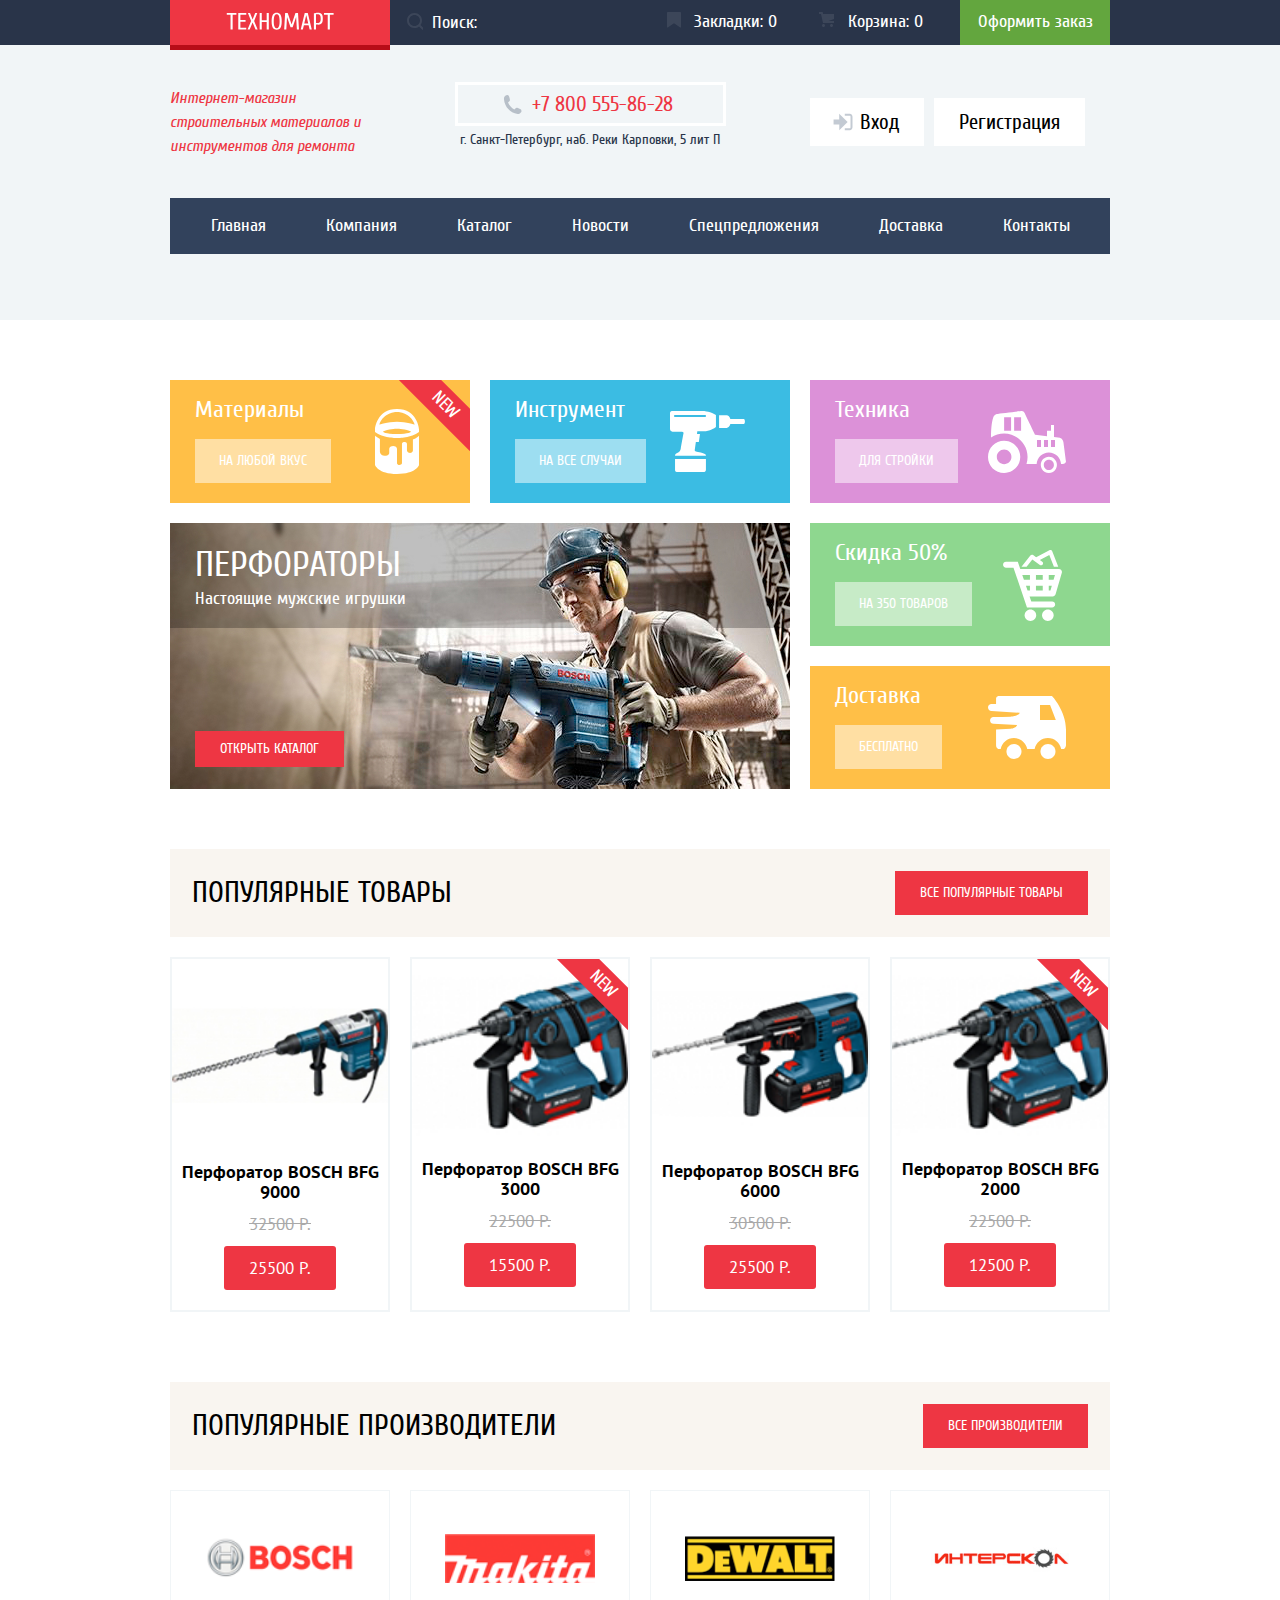
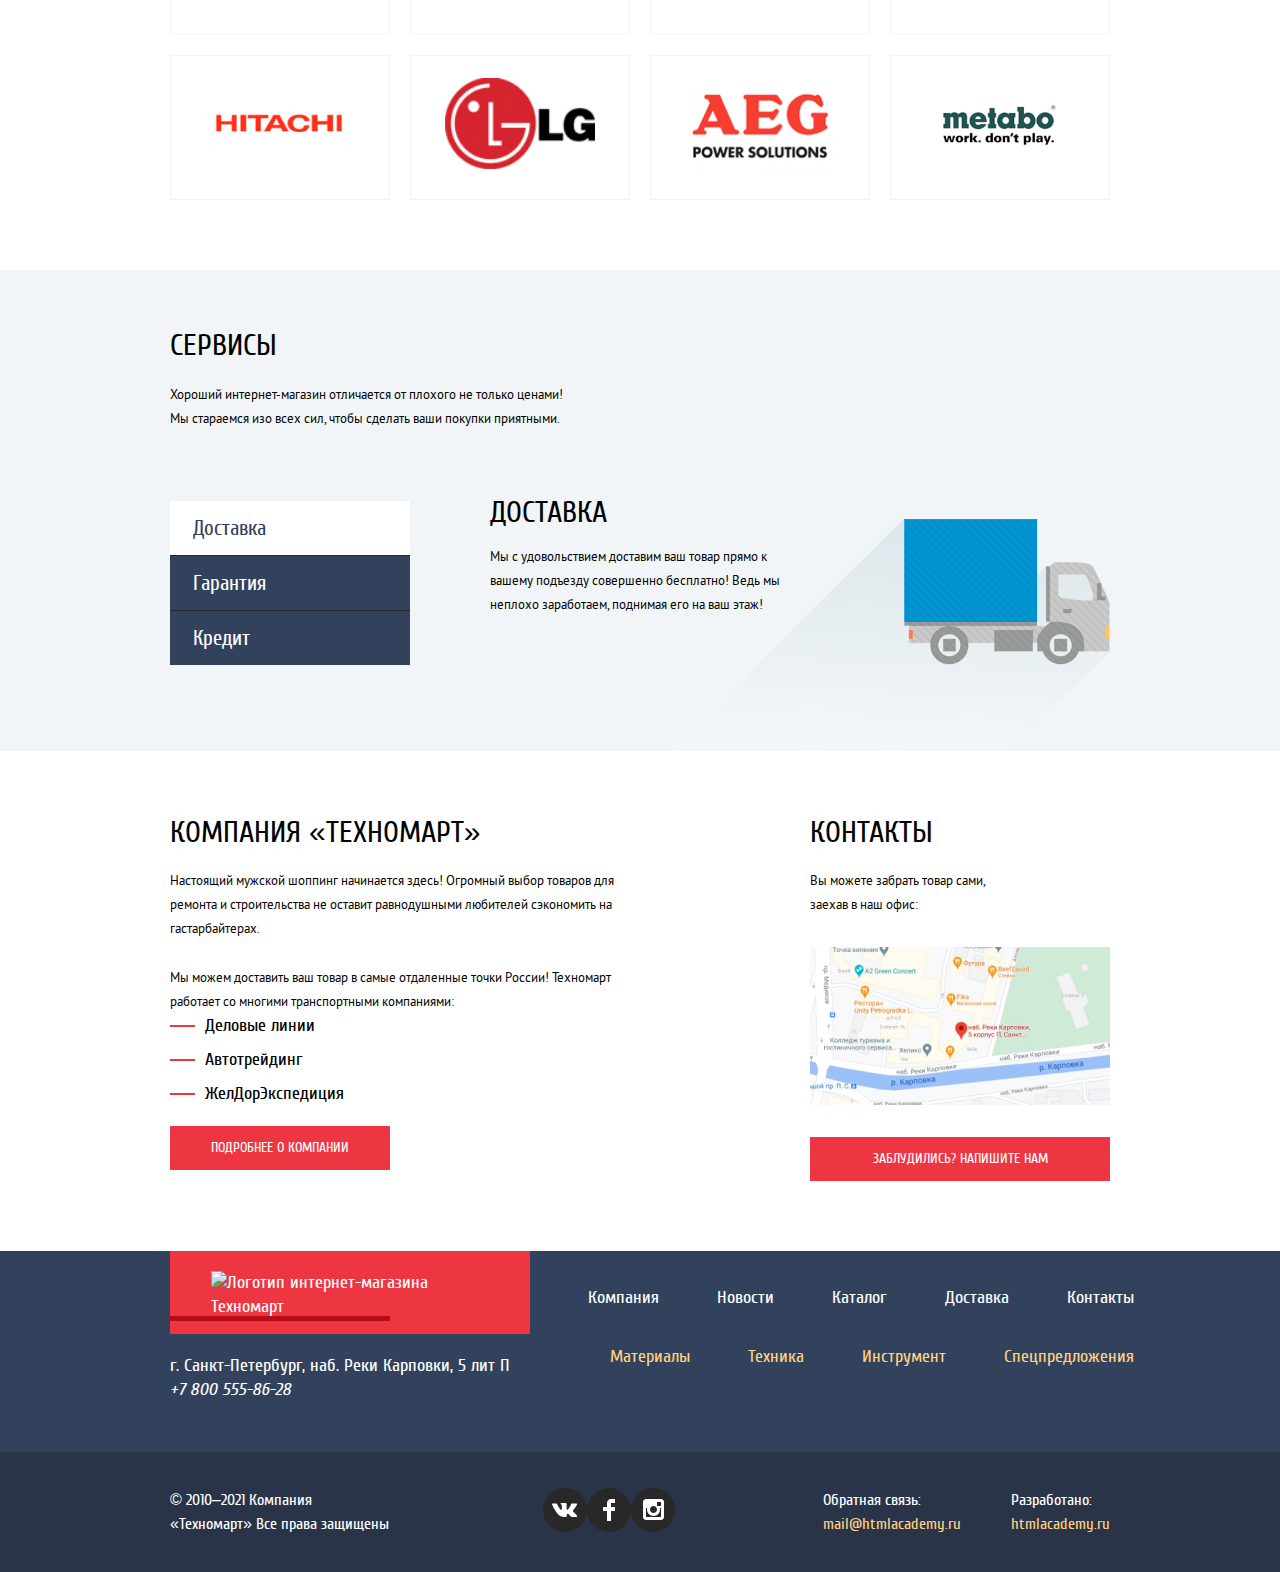
==== index.html @ 9e2f12ff "changed some css selectors" ====
<!DOCTYPE html>
<html lang="ru">
  <head>
    <meta charset="utf-8">
    <title>HTML Academy: Техномарт</title>
    <link rel="icon" href="favicon.ico">
    <link rel="icon" href="img/favicons/icon.svg" type="image/svg+xml">
    <link rel="apple-touch-icon" href="img/favicons/180.png">
    <link rel="manifest" href="manifest.webmanifest">
    <link rel="stylesheet" href="css/normalize.css">
    <link rel="stylesheet" href="css/style.css">
  </head>

  <body class="body">
    <header class="main-header">

      <div class="main-header__top">
        <div class="container">
          <div class="main-header__grid-wrapper-top">
            <a class="main-header__logo logo" href="index.html">
              <img class="main-header__logo-img" src="img/logo-technomart.svg" alt="Логотип интернет-магазина Техномарт">
            </a>
            <form class="main-header__form" action="index.html">
              <label class="main-header__search-input-label">
                <input class="main-header__search-input" type="search" name="search" placeholder="Поиск:">
              </label>
            </form>
            <a class="main-header__favorite" href="#">Закладки: 0</a>
            <a class="main-header__cart" href="#">Корзина: 0</a>
            <a class="main-header__order-btn btn" href="#">Оформить заказ</a>
          </div>
        </div>
      </div>

      <div class="main-header__bottom container">
        <h1 class="main-header__main-title section-title visually-hidden">Интернет-магазин строительных материалов и инструментов - Главная</h1>
        <div class="main-header__grid-wrapper-bottom-contacts">
          <p class="main-header__descr">Интернет-магазин строительных материалов и инструментов для ремонта</p>
          <section class="main-header__contacts">
            <h2 class="section-title visually-hidden">Контактная информация</h2>
            <a class="main-header__phone" href="tel:+78005558628">+7 800 555-86-28</a>
            <p class="main-header__address">г. Санкт-Петербург, наб. Реки Карповки, 5 лит П</p>
          </section>
          <section>
            <h2 class="section-title visually-hidden">Кнопки авторизации</h2>
            <ul class="main-header__link-login-list">
              <li class="main-header__login-list-item">
                <a class="main-header__login-btn btn" href="#">Вход</a>
              </li>
              <li>
                <a class="main-header__registration-btn btn" href="#">Регистрация</a>
              </li>
            </ul>
          </section>
        </div>

        <nav class="main-header__nav container">
          <ul class="main-header__nav-list">
            <li class="main-header__nav-item">
              <a class="main-header__nav-link" href="index.html">Главная</a>
            </li>
            <li class="main-header__nav-item">
              <a class="main-header__nav-link" href="blank.html">Компания</a>
            </li>
            <li class="main-header__nav-item">
              <a class="main-header__nav-link" href="catalog.html">Каталог</a>
            </li>
            <li class="main-header__nav-item">
              <a class="main-header__nav-link" href="blank.html">Новости</a>
            </li>
            <li class="main-header__nav-item">
              <a class="main-header__nav-link" href="blank.html">Спецпредложения</a>
            </li>
            <li class="main-header__nav-item">
              <a class="main-header__nav-link" href="blank.html">Доставка</a>
            </li>
            <li class="main-header__nav-item">
              <a class="main-header__nav-link" href="blank.html">Контакты</a>
            </li>
          </ul>
        </nav>
      </div>
    </header>

    <main class="main-content">
      <section class="category">
        <div class="container">
          <h2 class="section-title visually-hidden">Категории товаров</h2>
          <ul class="category__list">
            <li class="category__item">
              <article class="category__materials category__item-article new-badge">
                <h3 class="category__title">Материалы</h3>
                <a class="category__link" href="#">На любой вкус</a>
              </article>
            </li>
            <li class="category__item">
              <article class="category__tools category__item-article">
                <h3 class="category__title">Инструмент</h3>
                <a class="category__link" href="#">На все случаи</a>
              </article>
            </li>
            <li class="category__item">
              <article class="category__techniс category__item-article">
                <h3 class="category__title">Техника</h3>
                <a class="category__link" href="#">Для стройки</a>
              </article>
            </li>
            <li class="category__item">
              <article class="category__discount category__item-article">
                <h3 class="category__title">Скидка 50%</h3>
                <a class="category__link" href="#">На 350 товаров</a>
              </article>
            </li>
            <li class="category__item">
              <article class="category__delivery category__item-article">
                <h3 class="category__title">Доставка</h3>
                <a class="category__link" href="#">Бесплатно</a>
              </article>
            </li>
            <li class="category__item">
              <article class="category__slider slider category__item-article">
                <h3 class="slider__title">Перфораторы</h3>
                <p class="slider__subtitle">Настоящие мужские игрушки</p>
                <a class="red-btn" href="catalog.html">Открыть каталог</a>
                <!--
                Стрелки слайдера
                <span></span>
                <span></span>
                -->
              </article>
            </li>
          </ul>
        </div>
      </section>

      <section class="popular-items">
        <div class="container">
          <header class="popular-items__header section-header">
            <h2 class="section-title">Популярные товары</h2>
            <a class="red-btn" href="#">Все популярные товары</a>
          </header>
          <ul class="popular-items__list">
            <li class="popular-items__item product-item">
              <img src="img/catalog/bosch-9000.jpg" class="product-item__img" width="220" height="160" alt="Фото Перфоратора BOSCH, модель BFG 9000">
              <h3 class="product-item__title">Перфоратор BOSCH BFG 9000</h3>
              <del class="product-item__old-price">32500 Р.</del>
              <a class="product-item__new-price" href="#">25500 Р.</a>
              <div class="product-item__buttons product-item__buttons-off">
                <button class="product-item__buy-btn" type="submit">Купить</button>
                <button class="product-item__fav-btn" type="submit">В закладки</button>
              </div>
            </li>
            <li class="popular-items__item product-item new-badge">
              <img src="img/catalog/bosch-3000.jpg" class="product-item__img" width="220" height="160" alt="Фото Перфоратора BOSCH, модель BFG 3000">
              <h3 class="product-item__title">Перфоратор BOSCH BFG 3000</h3>
              <del class="product-item__old-price old-price">22500 Р.</del>
              <a class="product-item__new-price" href="#">15500 Р.</a>
              <div class="product-item__buttons product-item__buttons-off">
                <button class="product-item__buy-btn" type="submit">Купить</button>
                <button class="product-item__fav-btn" type="submit">В закладки</button>
              </div>
            </li>
            <li class="popular-items__item product-item">
              <img src="img/catalog/bosch-6000.jpg" class="product-item__img" width="220" height="160" alt="Фото Перфоратора BOSCH, модель BFG 6000">
              <h3 class="product-item__title">Перфоратор BOSCH BFG 6000</h3>
              <del class="product-item__old-price old-price">30500 Р.</del>
              <a class="product-item__new-price" href="#">25500 Р.</a>
              <div class="product-item__buttons product-item__buttons-off">
                <button class="product-item__buy-btn" type="submit">Купить</button>
                <button class="product-item__fav-btn" type="submit">В закладки</button>
              </div>
            </li>
            <li class="popular-items__item product-item new-badge">
              <img src="img/catalog/bosch-2000.jpg" class="product-item__img" width="220" height="160" alt="Фото Перфоратора BOSCH, модель BFG 2000">
              <h3 class="product-item__title">Перфоратор BOSCH BFG 2000</h3>
              <del class="product-item__old-price old-price">22500 Р.</del>
              <a class="product-item__new-price" href="#">12500 Р.</a>
              <div class="product-item__buttons product-item__buttons-off">
                <button class="product-item__buy-btn" type="submit">Купить</button>
                <button class="product-item__fav-btn" type="submit">В закладки</button>
              </div>
            </li>
          </ul>
        </div>
      </section>

      <section class="popular-brands">
        <div class="container">
          <header class="popular-brands__header section-header">
            <h2 class="section-header__title section-title">Популярные производители</h2>
            <a class="section-header__link red-btn" href="#">Все производители</a>
          </header>
          <ul class="popular-brands__list">
            <li class="popular-brands__item">
              <a class="popular-brands__link" href="#">
                <img src="img/logo/logo-bosch.png" width="150" height="45" alt="Логотип компании Bosch">
              </a>
            </li>
            <li class="popular-brands__item">
              <a class="popular-brands__link" href="#">
                <img src="img/logo/logo-makita.png" width="150" height="45" alt="Логотип компании Makita">
              </a>
            </li>
            <li class="popular-brands__item">
              <a class="popular-brands__link" href="#">
                <img src="img/logo/logo-dewalt.png" width="150" height="45" alt="Логотип компании DeWalt">
              </a>
            </li>
            <li class="popular-brands__item">
              <a class="popular-brands__link" href="#">
                <img src="img/logo/logo-interskol.png" width="150" height="45" alt="Логотип компании Интерскол">
              </a>
            </li>
            <li class="popular-brands__item">
              <a class="popular-brands__link" href="#">
                <img src="img/logo/logo-hitachi.png" width="150" height="45" alt="Логотип компании Hitachi">
              </a>
            </li>
            <li class="popular-brands__item">
              <a class="popular-brands__link" href="#">
                <img src="img/logo/logo-lg.png" width="150" height="45" alt="Логотип компании LG">
              </a>
            </li>
            <li class="popular-brands__item">
              <a class="popular-brands__link" href="#">
                <img src="img/logo/logo-aeg.png" width="150" height="45" alt="Логотип компании AEG">
              </a>
            </li>
            <li class="popular-brands__item">
              <a class="popular-brands__link" href="#">
                <img src="img/logo/logo-metabo.png" width="150" height="45" alt="Логотип компании Metabo">
              </a>
            </li>
          </ul>
        </div>
      </section>

      <section class="services">
        <div class="container">
          <h2 class="services__title section-title">Сервисы</h2>
          <p class="descr">
            Хороший интернет-магазин отличается от плохого не только ценами!
            Мы стараемся изо всех сил, чтобы сделать ваши покупки приятными.
          </p>
          <div class="services__grid-wrapper">
            <ul class="services__list">
              <li class="services__item">
                <a class="services__link services__link_current" href="#">Доставка</a>
              </li>
              <li class="services__item">
                <a class="services__link" href="#">Гарантия</a>
              </li>
              <li class="services__item">
                <a class="services__link" href="#">Кредит</a>
              </li>
            </ul>
            <section class="services__delivery">
              <h2 class="section-title">Доставка</h2>
              <p class="descr">Мы с удовольствием доставим ваш товар прямо
                к вашему подъезду совершенно бесплатно!
                Ведь мы неплохо заработаем,
                поднимая его на ваш этаж!</p>
            </section>
            <!-- <section>
              <h2 class="section-title">Гарантия</h2>
              <p class="descr">Мы с удовольствием доставим ваш товар прямо
                к вашему подъезду совершенно бесплатно!
                Ведь мы неплохо заработаем,
                поднимая его на ваш этаж!</p>
            </section>
            <section>
              <h2 class="section-title">Кредит</h2>
              <p class="descr">Мы с удовольствием доставим ваш товар прямо
                к вашему подъезду совершенно бесплатно!
                Ведь мы неплохо заработаем,
                поднимая его на ваш этаж!</p>
            </section> -->
          </div>
        </div>
      </section>

      <section class="about-company container">
        <h2 class="about-company__title section-title visually-hidden">Раздел о компании</h2>
        <div class="about-company__grid-wrapper">
          <section class="about">
            <h2 class="about__title section-title">Компания «Техномарт»</h2>
            <p class="about__descr descr">Настоящий мужской шоппинг начинается здесь! Огромный выбор товаров для ремонта и строительства не оставит равнодушными любителей сэкономить на гастарбайтерах.</p>
            <p class="about__descr descr">
              Мы можем доставить ваш товар в самые отдаленные точки России!
              Техномарт работает со многими транспортными компаниями:
            </p>
            <ul class="about__delivery-list">
              <li class="about__delivery-item">Деловые линии</li>
              <li class="about__delivery-item">Автотрейдинг</li>
              <li class="about__delivery-item">ЖелДорЭкспедиция</li>
            </ul>
            <a class="about__link red-btn" href="#">Подробнее о компании</a>
          </section>

          <section class="contacts">
            <h2 class="contacts__title section-title">Контакты</h2>
            <p class="contacts__descr descr">
              Вы можете забрать товар сами,
              заехав в наш офис:
            </p>
            <a class="contacts__link-map" href="#">
              <img src="img/map.jpg" width="300" height="160" alt="Превью карты">
            </a>
            <a class="contacts__link-help red-btn" href="#">Заблудились? Напишите нам</a>
          </section>
        </div>
      </section>
    </main>

    <footer class="footer">
      <div class="footer__top">
        <div class="container">
          <div class="footer__grid-wrapper-top">
            <section class="footer__contacts">
              <h2 class="footer__title section-title visually-hidden">Контакты</h2>
              <a class="footer__logo logo" href="index.html">
                <img src="img/logo-technomart-big.svg" alt="Логотип интернет-магазина Техномарт">
              </a>
              <address>
                <p class="footer__address">г. Санкт-Петербург, наб. Реки Карповки, 5 лит П</p>
                <a class="footer__phone" href="tel:+78005558628">+7 800 555-86-28</a>
              </address>
            </section>

            <section class="footer__nav">
              <h2 class="footer__title section-title visually-hidden">Навигация</h2>
              <ul class="footer__nav-list">
                <li class="footer__nav-item">
                  <a class="footer__nav-link" href="blank.html">Компания</a>
                </li>
                <li class="footer__nav-item">
                  <a class="footer__nav-link" href="blank.html">Новости</a>
                </li>
                <li class="footer__nav-item">
                  <a class="footer__nav-link" href="catalog.html">Каталог</a>
                </li>
                <li class="footer__nav-item">
                  <a class="footer__nav-link" href="blank.html">Доставка</a>
                </li>
                <li class="footer__nav-item">
                  <a class="footer__nav-link" href="blank.html">Контакты</a>
                </li>
              </ul>

              <ul class="footer__nav-list">
                <li class="footer__nav-item">
                  <a class="footer__nav-link footer__nav-link_orange" href="#">Материалы</a>
                </li>
                <li class="footer__nav-item">
                  <a class="footer__nav-link footer__nav-link_orange" href="#">Техника</a>
                </li>
                <li class="footer__nav-item">
                  <a class="footer__nav-link footer__nav-link_orange" href="#">Инструмент</a>
                </li>
                <li class="footer__nav-item">
                  <a class="footer__nav-link footer__nav-link_orange" href="#">Спецпредложения</a>
                </li>
              </ul>
            </section>
          </div>
        </div>
      </div>

      <div class="footer__bottom">
        <div class="container">
          <div class="footer__grid-wrapper-bottom">
            <section class="footer__copyright">
              <h2 class="footer__title section-title visually-hidden">Копирайт</h2>
              <p class="footer__copyright-descr">© 2010–2021 Компания «Техномарт» Все права защищены</p>
            </section>

            <section class="footer__social">
              <h2 class="footer__title section-title visually-hidden">Социальные сети</h2>
              <ul class="footer__social-list">
                <li>
                  <a class="social-btn" href="#">
                    <span class="visually-hidden">vk</span>
                    <svg width="26" height="15" viewBox="0 0 26 15" fill="none" xmlns="http://www.w3.org/2000/svg">
                      <path d="M15.5403 11.7281C16.4609 11.4384 17.6395 13.6406 18.8943 14.4834C19.836 15.1219 20.5573 14.9841 20.5573 14.9841L23.9017 14.9372C23.9017 14.9372 25.6495 14.8322 24.8232 13.4803C24.7549 13.3678 24.3389 12.4781 22.334 10.6472C20.2376 8.73186 20.5217 9.04218 23.0456 5.73093C24.5835 3.71249 25.1988 2.47968 25.0062 1.95468C24.8213 1.44936 23.6918 1.58061 23.6918 1.58061L19.9237 1.60593C19.5568 1.60686 19.2458 1.71749 19.1042 2.08874C19.1013 2.09249 18.5062 3.65061 17.7127 4.9753C16.0362 7.77749 15.3669 7.92655 15.0896 7.75124C14.4531 7.3453 14.6139 6.1228 14.6139 5.25374C14.6139 2.5378 15.0299 1.4053 13.7992 1.1128C13.388 1.0153 13.0876 0.951552 12.0389 0.942177C10.6985 0.922489 9.56027 0.942177 8.91508 1.25061C8.48656 1.45968 8.15819 1.91811 8.35753 1.94436C8.6079 1.97718 9.1693 2.09436 9.46975 2.49374C9.8559 3.01124 9.84434 4.17093 9.84434 4.17093C9.84434 4.17093 10.0649 7.36874 9.32434 7.7653C8.8159 8.03718 8.12064 7.48218 6.62516 4.9378C5.86153 3.63655 5.28471 2.19843 5.28471 2.19843C5.28471 2.19843 5.17301 1.93124 4.97079 1.78499C4.73005 1.61155 4.39301 1.55624 4.39301 1.55624L0.816563 1.57874C0.816563 1.57874 0.27923 1.59374 0.0818227 1.82436C-0.0934366 2.02874 0.0673782 2.45061 0.0673782 2.45061C0.0673782 2.45061 2.86864 8.90155 6.04064 12.1509C8.94879 15.1341 12.2537 14.9362 12.2537 14.9362H13.7511C13.7511 14.9362 14.2027 14.8856 14.4338 14.6437C14.6495 14.4187 14.6399 13.9959 14.6399 13.9959C14.6399 13.9959 14.61 12.0187 15.5403 11.7281Z" fill="white"/>
                    </svg>
                  </a>
                </li>
                <li>
                  <a class="social-btn" href="#">
                    <span class="visually-hidden">fb</span>
                    <svg width="12" height="22" viewBox="0 0 12 22" fill="none" xmlns="http://www.w3.org/2000/svg">
                      <path d="M12 4V0H8C5.79086 0 4 1.79086 4 4V8H0V12H4V22H8V12H12V8H8V4H12Z" fill="white"/>
                    </svg>
                  </a>
                </li>
                <li>
                  <a class="social-btn" href="#">
                    <span class="visually-hidden">inst</span>
                    <svg width="21" height="21" viewBox="0 0 21 21" fill="none" xmlns="http://www.w3.org/2000/svg">
                      <path fill-rule="evenodd" clip-rule="evenodd" d="M3 0H18C19.65 0 21 1.35 21 3V18C21 19.65 19.65 21 18 21H3C1.35 21 0 19.65 0 18V3C0 1.35 1.35 0 3 0ZM14 10.5C14 8.57 12.43 7 10.5 7C8.57 7 7 8.57 7 10.5C7 12.43 8.57 14 10.5 14C12.43 14 14 12.43 14 10.5ZM3 18V9H4.181C4.0626 9.49127 4.00186 9.99467 4 10.5C4 14.0899 6.91015 17 10.5 17C14.0899 17 17 14.0899 17 10.5C16.9986 9.99464 16.9379 9.49118 16.819 9H18V18H3ZM14 7H18V3H14V7Z" fill="white"/>
                    </svg>
                  </a>
                </li>
              </ul>
            </section>

            <section class="footer__contacts">
              <h2 class="footer__title section-title visually-hidden">Информация о разработчике</h2>
              <address class="footer__feedback">
                <p class="footer__contacts-feedback">Обратная связь:</p>
                <a class="footer__contacts-descr-link" href="mailto:mail@htmlacademy.ru">mail@htmlacademy.ru</a>
                <p class="footer__contacts-developer">Разработано:</p>
                <a class="footer__contacts-descr-link" href="https://htmlacademy.ru/intensive/htmlcss">htmlacademy.ru</a>
              </address>
            </section>
          </div>
        </div>
      </div>
    </footer>
  </body>
</html>
---- css/style.css ----
/* Fonts */

@font-face {
  font-family: "PT Sans";
  font-style: normal;
  font-weight: 400;
  font-display: swap;
  src:
      local("PT Sans"),
      url("../fonts/ptsans.woff") format("woff"),
      url("../fonts/ptsans.woff2") format("woff2");
}

@font-face {
  font-family: "PT Sans";
  font-style: normal;
  font-weight: 700;
  font-display: swap;
  src:
      local("PT Sans"),
      url("../fonts/ptsansbold.woff") format("woff"),
      url("../fonts/ptsansbold.woff2") format("woff2");
}

@font-face {
  font-family: "Cuprum";
  font-style: normal;
  font-weight: 400;
  font-display: swap;
  src:
      local("Cuprum"),
      url("../fonts/cuprum.woff") format("woff"),
      url("../fonts/cuprum.woff2") format("woff2");
}

@font-face {
  font-family: "Cuprum";
  font-style: normal;
  font-weight: 700;
  font-display: swap;
  src:
      local("Cuprum"),
      url("../fonts/cuprumbold.woff") format("woff"),
      url("../fonts/cuprumbold.woff2") format("woff2");
}

@font-face {
  font-family: "Cuprum";
  font-style: italic;
  font-weight: 400;
  font-display: swap;
  src:
      local("Cuprum"),
      url("../fonts/cuprumitalic.woff") format("woff"),
      url("../fonts/cuprumitalic.woff2") format("woff2");
}

@font-face {
  font-family: "Cuprum";
  font-style: italic;
  font-weight: 700;
  font-display: swap;
  src:
      local("Cuprum"),
      url("../fonts/cuprumbolditalic.woff") format("woff"),
      url("../fonts/cuprumbolditalic.woff2") format("woff2");
}



/* Variables */

:root {
  --lightgray: #F1F5F7;
  --gray: #B7BFC8;
  --darkgray:#A9A9A9;
  --blackgray:#282828;
  --blue: #32425C;
  --darkblue: #293449;
  --indigo: #293449;
  --red: #EE3643;
  --darkred: #b80d18;
  --winered: #a50711;
  --orange: #FFBF47;
  --lightorange: #FFD180;
  --peach: #F9F5F0;
  --cyan: #3BBCE3;
  --pink: #DC91D8;
  --lightgreen: #8ED78F;
  --green: #5FBB2D;
  --darkgreen: #63A63E;
  --black: #000;
  --white: white;
  --white-transparent-50: rgba(255,255,255,0.5);
  --white-transparent-30: rgba(255,255,255,0.3);
  --white-transparent-15: rgba(255,255,255,0.15);
}



/* Global */

body {
  display: grid;
  grid-template-rows: 320px 1fr 300px;
  min-width: 940px;
  margin: 0;
  padding: 0;
  box-sizing: border-box;
  font-family: "Cuprum", "Arial", sans-serif;
  font-size: 18px;
  line-height: 24px;
  font-weight: 400;
  font-style: normal;
  color: var(--black);
  background-color: var(--white);
}

.container {
  width: 940px;
  margin: 0 auto;
}

a {
  text-decoration: none;
  color: var(--white);
}

img {
  max-width: 100%;
  height: auto;
}

.visually-hidden {
  position: absolute;
  width: 1px;
  height: 1px;
  margin: -1px;
  border: 0;
  padding: 0;
  white-space: nowrap;
  clip-path: inset(100%);
  clip: rect(0 0 0 0);
  overflow: hidden;
}

.main-header__link-login-list,
.main-header__profile-list,
.main-header__nav-list,
.category__list,
.popular-items__list,
.popular-brands__list,
.services__list,
.about__delivery-list,
.footer__nav-list,
.footer__social-list,
.catalog-main__bread-crumbs-list,
.products__header-list,
.products__list,
.products__page-list {
  list-style: none;
  padding: 0;
  margin: 0;
}

.btn {
  display: inline-block;
}

.red-btn {
  grid-column: 3/4;
  justify-self: right;
  align-self: center;
  padding: 10px 25px;
  font-size: 14px;
  text-transform: uppercase;
  color: var(--white);
  background-color: var(--red);

}

.red-btn:hover {
  background-color: var(--darkred);
}

.red-btn:active {
  background-color: var(--winered);
}

.logo {
  position: relative;
  display: inline-block;
  padding: 12px 56px 15px;
  background-color: var(--red);
}

.logo:active {
  background-color: var(--darkred);
}

.logo::after {
  content: "";
  position: absolute;
  top: 45px;
  left: 0;
  width: 220px;
  height: 5px;
  background-color: var(--darkred);
}

.main-header__cart.red-cart {
  padding-right: 22px;
  text-align: right;
  background-color: var(--red);
}

.main-header__cart.red-cart::before {
  left: 21px;
}

.section-title {
  margin: 0;
  padding: 0;
  font-size: 30px;
  font-weight: 400;
  text-transform: uppercase;
}

.section-header {
  box-sizing: border-box;
  display: flex;
  justify-content: space-between;
  align-items: center;
  margin-bottom: 20px;
  padding: 22px;
  background-color: var(--peach);
}

.product-item {
  box-sizing: border-box;
  display: flex;
  flex-direction: column;
  align-items: center;
  text-align: center;
  width: 220px;
  border: 2px solid var(--lightgray);
  position: relative;
  transition: all 0.3s ease-out;
}

.product-item:hover {
  box-shadow: 0 2px 15px var(--darkgray);
}

.product-item__title {
  margin: 0;
  padding: 0;
  margin-top: 10px;
  margin-bottom: 10px;
  font-family: "PT Sans", "Arial", sans-serif;
  font-size: 18px;
  line-height: 20px;
  font-weight: 700;
  font-style: normal;
}

.product-item__old-price {
  margin-bottom: 10px;
  font-family: "PT Sans", "Arial", sans-serif;
  font-size: 17px;
  color: var(--darkgray);
}

.product-item__new-price {
  position: relative;
  padding: 10px 25px;
  margin-bottom: 20px;
  font-family: "PT Sans", "Arial", sans-serif;
  font-size: 17px;
  background-color: var(--red);
  border-radius: 3px;
}

.product-item__new-price::after {
  content: "";
  position: absolute;
  top: 0;
  right: -38px;
  width: 40px;
  height: 44px;
  background-image: url(../img/icons/icon-red-triangle.svg);
  background-repeat: no-repeat;
  background-position: 0 0;
}

.product-item__buttons {
  display: grid;
  grid-template-rows: 40px 40px;
  gap: 10px;
  position: absolute;
  top: 60px;
}

.product-item__buttons-off {
  display: none;
}

.product-item__buy-btn,
.product-item__fav-btn {
  box-sizing: border-box;
  padding: 10px;
  width: 135px;
  border-radius: 3px;
  cursor: pointer;
  transition: all 0.3s ease-out;
}

.product-item__buy-btn {
  padding-left: 30px;
  font-family: "Cuprum", "Arial", sans-serif;
  font-size: 14px;
  color: var(--white);
  text-transform: uppercase;
  outline: none;
  border: none;
  background-color: var(--green);
}

.product-item__buy-btn::before {
  content: "";
  position: absolute;
  top: 11px;
  left: 30px;
  width: 16px;
  height: 18px;
  background-image: url("../img/icons/icon-cart-1.svg");
  background-repeat: no-repeat;
  background-position: 0 0;
  opacity: 0.3;
}

.product-item__buy-btn:hover {
  background-color: var(--lightgreen);
}

.product-item__buy-btn:active {
  background-color: var(--darkgreen);
}

.product-item__fav-btn {
  font-family: "Cuprum", "Arial", sans-serif;
  font-size: 14px;
  color: var(--blue);
  text-transform: uppercase;
  outline: none;
  border: 2px solid var(--green);
  background-color: transparent;
}

.product-item__fav-btn:hover {
  border: 2px solid var(--darkblue);
}

.product-item__fav-btn:active {
  color: var(--gray);
  border: 2px solid var(--gray);
}

.descr {
  font-family: "PT Sans", "Arial", sans-serif;
  margin: 0;
  padding: 0;
  font-size: 13px;
  line-height: 24px;
}

.new-badge {
  overflow: hidden;
  position: relative;
}

.new-badge::after {
  content: "NEW";
  position: absolute;
  z-index: 10;
  top: 10px;
  right: -25px;
  display: flex;
  width: 100px;
  height: 30px;
  background: #ee3643;
  justify-content: center;
  align-items: center;
  color: #fff;
  transform: rotate(45deg);
}



/* Header */

.main-header {
  background-color: var(--lightgray);
}

.main-header__top {
  background-color: var(--darkblue);
}

.main-header__grid-wrapper-top {
  display: grid;
  grid-template-columns: 220px 1fr 150px 150px 150px;
}

.main-header__logo-img {
  display: block;
}

.main-header__descr {
  margin: 0;
  padding: 0;
  font-size: 16px;
  font-style: italic;
  font-weight: 400;
  align-self: center;
  color: var(--red);
  text-transform: none;
}

.main-header__form {
  position: relative;
}

.main-header__search-input {
  height: 100%;
  width: 100%;
  padding-left: 42px;
  color: var(--white);
  background-color: var(--darkblue);
  border: none;
}

.main-header__search-input::placeholder {
  color: var(--white);
}

.main-header__search-input:focus {
  color: var(--white);
  outline: none;
  background-color: transparent;
}

.main-header__search-input-label::before {
  content: "";
  position: absolute;
  top: 13px;
  left: 17px;
  width: 16px;
  height: 18px;
  background-image: url("../img/icons/icon-search.svg");
  background-repeat: no-repeat;
  background-position: 0 0;
  opacity: 0.3;
}

.main-header__search-input-label:hover::before {
  opacity: 1;
}

.main-header__favorite {
  position: relative;
}

.main-header__favorite::before {
  content: "";
  position: absolute;
  top: 12px;
  left: 7px;
  width: 16px;
  height: 18px;
  background-image: url("../img/icons/icon-bookmark.svg");
  background-repeat: no-repeat;
  background-position: 0 0;
  opacity: 0.3;
}

.main-header__favorite:hover::before {
  opacity: 1;
}

.main-header__cart {
  position: relative;
  text-align: center;
}

.main-header__cart::before {
  content: "";
  position: absolute;
  top: 12px;
  left: 9px;
  width: 18px;
  height: 18px;
  background-image: url("../img/icons/icon-cart-1.svg");
  background-repeat: no-repeat;
  background-position: 0 0;
  opacity: 0.3;
}

.main-header__cart:hover::before {
  opacity: 1;
}

.main-header__cart_full {
  background-color: var(--red);
}

.main-header__order-btn,
.main-header__favorite,
.main-header__cart {
  box-sizing: border-box;
  text-align: center;
  padding: 10px 17px;
  width: 100%;
}

.main-header__favorite:active,
.main-header__cart:active {
  color: var(--gray);
}

.main-header__order-btn {
  background-color: var(--darkgreen);
}

.main-header__order-btn:hover {
  background-color: var(--green);
}

.main-header__order-btn:active {
  color: var(--lightgray);
}

.main-header__grid-wrapper-bottom-contacts {
  display: grid;
  grid-template-columns: 200px 2fr 300px;
  grid-template-rows: 153px;
  align-items: center;
}

.main-header__contacts {
  text-align: center;
}

.main-header__phone,
.main-header__login-btn,
.main-header__registration-btn,
.main-header__profile-name {
  font-size: 21px;
}

.main-header__phone {
  position: relative;
  box-sizing: border-box;
  padding: 7px 50px 7px 74px;
  color: var(--red);
  border: 3px solid var(--white);
}

.main-header__phone::before {
  content: "";
  position: absolute;
  top: 10px;
  left: 45px;
  width: 20px;
  height: 20px;
  background-image: url("../img/icons/icon-phone.svg");
  background-repeat: no-repeat;
  background-position: 0 0;
}

.main-header__address {
  margin: 0;
  margin-top: 10px;
  padding: 0;
  font-size: 14px;
  color: var(--darkblue);
}

.main-header__login-btn,
.main-header__registration-btn {
  padding: 12px 25px;
  color: var(--black);
  background-color: var(--white);
}

.main-header__login-btn {
  position: relative;
  padding-left: 50px;
}

.main-header__login-btn::before {
  content: "";
  position: absolute;
  top: 15px;
  left: 22px;
  width: 23px;
  height: 20px;
  background-image: url("../img/icons/icon-login.svg");
  background-repeat: no-repeat;
  background-position: 0 0;
  opacity: 0.3;
}

.main-header__login-btn:hover::before {
  opacity: 1;
}

.main-header__login-list-item {
  position: relative;
}

.main-header__login-icon {
  position: absolute;
  top: 15px;
  left: 24px;
}

.main-header__link-login-list {
  display: flex;
}

.main-header__link-login-list li {
  margin-right: 10px;
}

.main-header__login-btn:hover,
.main-header__registration-btn:hover {
  color: var(--red);
}

.main-header__login-btn:active,
.main-header__registration-btn:active {
  color: var(--gray);
}

.main-header__profile {
  text-align: center;
}

.main-header__profile-name {
  box-sizing: border-box;
  margin: 0;
  padding: 0;
  padding: 12px 56px;
  margin-bottom: 5px;
  background-color: var(--white);
}

.main-header__profile-name-link {
  position: relative;
}

.main-header__profile-name-link,
.main-header__profile-logout-link {
  color: var(--darkblue);
}

.main-header__profile-name-link:active,
.main-header__profile-logout-link:active {
  color: var(--gray);
}

.main-header__profile-name:active {
  color: var(--gray);
}

.main-header__profile-name-link::before {
  content: "";
  position: absolute;
  top: 3px;
  left: -35px;
  width: 20px;
  height: 20px;
  background-image: url("../img/icons/icon-profile.svg");
  background-repeat: no-repeat;
  background-position: 0 0;
  opacity: 0.3;
}

.main-header__profile-name-link::after {
  content: "";
  position: absolute;
  top: 4px;
  right: -33px;
  width: 20px;
  height: 20px;
  background-image: url("../img/icons/icon-logout.svg");
  background-repeat: no-repeat;
  background-position: 0 0;
  opacity: 0.3;
}

.main-header__profile-name-link:hover::before,
.main-header__profile-name-link:hover::after {
  opacity: 1;
}

.main-header__profile-name-link:active::before,
.main-header__profile-name-link:active::after {
  opacity: 0.3;
}

.main-header__profile-list {
  display: flex;
  justify-content: center;
}

.main-header__profile-list-item {
  margin-right: 30px;
  list-style: disc;
}

.main-header__profile-list-item:first-child {
  list-style: none;
}

.main-header__profile-list-item:last-child {
  margin-right: 0;
}

.main-header__profile-list-link {
  font-size: 16px;
  color: var(--darkblue);
}

.main-header__profile-list-link:hover {
  font-size: 16px;
  color: var(--red);
}

.main-header__profile-list-link:active {
  font-size: 16px;
  color: var(--gray);
}

.main-header__nav-list {
  display: flex;
  justify-content: center;
  padding-left: 50px;
  padding-right: 50px;
  background-color: var(--blue);
}

.main-header__nav-item {
  padding: 16px 30px;
}

.main-header__nav-item:hover {
  background-color: var(--darkblue);
}

.main-header__nav-link:active {
  color: var(--gray);
}



/* Category */

.category {
  margin-top: 60px;
  margin-bottom: 60px;
}

.category__title {
  margin: 0;
  padding: 0;
  margin-bottom: 14px;
  font-weight: 400;
  font-size: 24px;
  line-height: 30px;
  color: var(--white);
}

.category__list {
  display: grid;
  grid-template-columns: 1fr 1fr 1fr;
  grid-template-rows: 123px 123px 123px;
  gap: 20px;
}

.category__item:last-child {
  grid-column: 1/3;
  grid-row: 2/4;
}

.category__item-article {
  box-sizing: border-box;
  height: 100%;
  padding: 15px 25px;
}

.category__materials {
  background-color: var(--orange);
  background-image: url(../img/icons/icon-paint.svg);
  background-repeat: no-repeat;
  background-position: 80% 50%;
}

.category__link {
  display: inline-block;
  padding: 10px 24px;
  font-size: 14px;
  text-transform: uppercase;
  background-color: var(--white-transparent-50);
}

.category__link:hover {
  background-color: var(--white-transparent-30);
}

.category__link:active {
  background-color: var(--white-transparent-15);
}

.category__tools {
  background-color: var(--cyan);
  background-image: url(../img/icons/icon-tools.svg);
  background-repeat: no-repeat;
  background-position: 80% 50%;
}

.category__techniс {
  background-color: var(--pink);
  background-image: url(../img/icons/icon-tractor.svg);
  background-repeat: no-repeat;
  background-position: 80% 50%;
}

.category__discount {
  background-color: var(--lightgreen);
  background-image: url(../img/icons/icon-cart-2.svg);
  background-repeat: no-repeat;
  background-position: 80% 50%;
}

.category__delivery {
  background-color: var(--orange);
  background-image: url(../img/icons/icon-delivery.svg);
  background-repeat: no-repeat;
  background-position: 80% 50%;
}

.category__slider {
  position: relative;
  padding-top: 25px;
  background-image: url(../img/catalog/catalog-hammer.jpg);
  background-repeat: no-repeat;
  background-position: 0 0;
}

.category__slider::before {
  content: "";
  position: absolute;
  top: 50%;
  left: 25px;
  width: 22px;
  height: 40px;
  background-image: url("../img/icons/icon-arrow-left.svg");
  background-repeat: no-repeat;
  background-position: 0 0;
  cursor: pointer;
}

.category__slider::after {
  content: "";
  position: absolute;
  top: 50%;
  right: 25px;
  width: 22px;
  height: 40px;
  background-image: url("../img/icons/icon-arrow-right.svg");
  background-repeat: no-repeat;
  background-position: 0 0;
  cursor: pointer;
}

.slider__title {
  margin: 0;
  padding: 0;
  margin-top: 5px;
  margin-bottom: 10px;
  font-weight: 400;
  font-size: 36px;
  text-transform: uppercase;
  color: var(--white);
}

.slider__subtitle {
  margin: 0;
  padding: 0;
  margin-bottom: 125px;
  color: var(--white);
}



/* Popular items */

.popular-items {
  margin-bottom: 70px;
}

.popular-items__list {
  display: grid;
  grid-template-columns: repeat(4, 1fr);
  gap: 20px;
}



/* Popular brands */

.popular-brands {
  margin-bottom: 70px;
}

.popular-brands__list {
  display: grid;
  grid-template-columns: repeat(4, 1fr);
  grid-template-rows: repeat(2, 145px);
  gap: 20px;
}

.popular-brands__item {
  display: flex;
  justify-content: center;
  align-items: center;
  border: 1px solid var(--lightgray);
  transition: all 0.3s ease-out;
}

.popular-brands__item:hover {
  box-shadow: 0 2px 15px var(--darkgray);
}

.popular-brands__item:active {
  box-shadow: -1px 1px 5px var(--gray);
}



/* Services */

.services .container {
  box-sizing: border-box;
  padding: 64px 0;
}

.services {
  background-color: var(--lightgray);
  overflow: hidden;
  margin-bottom: 70px;
}

.services__grid-wrapper {
  display: grid;
  grid-template-columns: 240px 1fr;
}

.services__title {
  margin-bottom: 25px;
}

.services .descr {
  width: 400px;
  margin-bottom: 70px;
}

.services__list {
  position: relative;
}

.services__list::after {
  content: "";
  position: absolute;
  top: -60px;
  right: 0;
  width: 10px;
  height: 279px;
  background-image: url(../img/icons/icon-line.svg);
  background-repeat: no-repeat;
  background-position: 0 0;
}

.services__item {
  box-sizing: border-box;
  width: 100%;
  border-bottom: 1px solid var(--blackgray);
}

.services__link {
  box-sizing: border-box;
  display: inline-block;
  padding: 15px 23px;
  width: 100%;
  font-size: 21px;
  color: var(--white);
  background-color: var(--blue);
}

.services__item:last-child {
  border: none;
}

.services__link:hover:not(.services__link_current) {
  color: var(--white);
  background-color: var(--darkblue);
}

.services__link_current {
  color: var(--blue);
  background-color: var(--white);
}

.services__delivery {
  position: relative;
  margin-left: 80px;
}

.services__delivery .descr {
  width: 300px;
}

.services__delivery::after {
  content: "";
  position: absolute;
  top: 18px;
  right: 0;
  width: 468px;
  height: 468px;
  background-image: url(../img/delivery.png);
  background-repeat: no-repeat;
  background-position: 0 0;
}

.services__delivery .section-title {
  margin-bottom: 20px;
}

/* About company */

.about-company {
  margin-bottom: 70px;
}

.about-company__grid-wrapper {
  display: grid;
  grid-template-columns: 1fr 300px;
}

.about__title,
.contacts__title {
  margin-bottom: 24px;
}

.about__descr {
  margin-bottom: 25px;
  width: 460px;
}

.about__descr:last-of-type {
  margin-bottom: 0;
}

.about__delivery-list {
  margin-bottom: 20px;
}

.about__delivery-item {
  position: relative;
  padding-left: 35px;
  margin-bottom: 10px;
}

.about__delivery-item::before {
  content: "";
  position: absolute;
  top: 11px;
  left: 0;
  width: 25px;
  height: 2px;
  background-color: var(--red);
}

.about__link {
  box-sizing: border-box;
  display: inline-block;
  width: 220px;
  text-align: center;
}

.contacts__descr {
  width: 180px;
  margin-bottom: 30px;
}

.contacts__link-map {
  display: inline-block;
  margin-bottom: 25px;
}

.contacts__link-help {
  box-sizing: border-box;
  display: inline-block;
  width: 300px;
  text-align: center;
}


/* Footer */

.footer__grid-wrapper-top {
  display: grid;
  grid-template-columns: 360px 1fr;
}

.footer__logo {
  box-sizing: border-box;
  padding: 20px 41px 15px;
  margin-bottom: 20px;
  background-color: var(--red);
}

.footer__logo.logo::after {
  content: "";
  position: absolute;
  top: 65px;
  left: 0;
  width: 220px;
  height: 5px;
  background-color: var(--darkred);
}

.footer__top {
  background-color: var(--blue);
}

.footer__top .container {
  padding-bottom: 50px;
}

.footer__bottom {
  background-color: var(--darkblue);
}

.footer__grid-wrapper-bottom {
  display: grid;
  grid-template-columns: repeat(3, auto);
}

.footer__address,
.footer__phone {
  color: var(--white);
}

.footer__address {
  margin: 0;
  padding: 0;
  font-style: normal;
  font-weight: 400;
}

.footer__nav-list {
  display: flex;
  justify-content: flex-end;
  margin-top: 35px;
}

.footer__nav-item {
  margin-left: 58px;
}

.footer__nav-link_orange {
  color: var(--lightorange);
}

.footer__nav-link:hover,
.footer__nav-link_orange:hover {
  text-decoration: underline;
}

.footer__nav-link:active {
  color: var(--gray);
}

.footer__nav-link_orange:active {
  color: var(--orange);
}

.footer__bottom {
  padding-top: 36px;
  padding-bottom: 36px;
}

.footer__copyright-descr,
.footer__contacts-feedback,
.footer__contacts-developer,
.footer__contacts-descr-link {
  margin: 0;
  padding: 0;
  color: var(--white);
  font-size: 16px;
}

.footer__copyright-descr {
  width: 226px;
}

.footer__social-list {
  display: flex;
  justify-content: center;
}

.social-btn {
  display: flex;
  justify-content: center;
  align-items: center;
  width: 44px;
  height: 44px;
  background-color: var(--blackgray);
  border-radius: 50%;
}

.social-btn:hover {
  background-color: var(--red);
}

.footer__contacts-developer {
  grid-column: 2/3;
  grid-row: 1/2;
}

.footer__contacts-descr-link {
  color: var(--lightorange);
}

.footer__contacts-descr-link:hover {
  text-decoration: underline;
}

.footer__contacts-descr-link:active {
  color: var(--red);
}

.footer__feedback {
  display: grid;
  grid-template-columns: repeat(2, auto);
  grid-template-rows: repeat(2, auto);
  column-gap: 50px;
  justify-content: end;
  font-style: normal;
}



/* Catalog */

.catalog-main {
  font-family: "PT Sans", "Arial", sans-serif;
}

.catalog-main__flex-wrapper {
  display: flex;
  flex-direction: column;
  margin-top: 20px;
  margin-bottom: 20px;
}

.catalog-main__grid-wrapper {
  display: grid;
  grid-template-columns: 220px auto;
  gap: 20px;
  margin-bottom: 60px;
}

.catalog-main__main-title {
  font-family: "Cuprum", "Arial", sans-serif;
  font-size: 30px;
  font-weight: 400;
  text-transform: uppercase;
  padding: 30px;
  background-color: var(--lightgray);
}

.catalog-main__bread-crumbs-list {
  order: -1;
  display: flex;
  margin-bottom: 20px;
}

.catalog-main__crumb-item {
  position: relative;
  margin-right: 40px;
}

.catalog-main__crumb-item::after {
  content: "";
  position: absolute;
  top: 6px;
  right: -30px;
  width: 14px;
  height: 14px;
  background-image: url(../img/icons/icon-arrow-right-small.svg);
  background-repeat: no-repeat;
  background-position: 0 0;
}

.catalog-main__crumb-item_current::after {
  display: none;
}

.catalog-main__filter-title {
  box-sizing: border-box;
  width: 100%;
  margin: 0;
  padding: 0;
  margin-bottom: 14px;
  padding: 9px 20px 7px;
  font-size: 13px;
  background-color: var(--peach);
}

.catalog-main__crumb-link {
  font-size: 13px;
  color: var(--darkblue);
  text-transform: uppercase;
}

.filter-form__wrapper {
  padding-bottom: 25px;
  border-bottom: 1px solid var(--lightgray);
}

.filter-form__price,
.filter-form__brands,
.filter-form__power {
  margin: 0;
  padding: 0;
  margin-top: 16px;
  border: none;
}

.filter-form__price .filter-form__price-span {
  margin-right: 6.5px;
  margin-left: 6.5px;
}

.filter-form__price-input {
  box-sizing: border-box;
  padding-top: 10px;
  padding-bottom: 10px;
  text-align: center;
  background-color: var(--peach);
  border: none;
}

.filter-form__price-item,
.filter-form__brand-item,
.filter-form__power-item {
  font-size: 15px;
  text-transform: uppercase;
}

.filter-form__price-title,
.filter-form__brands-title,
.filter-form__power-title {
  font-size: 17px;
  font-weight: 700;
  text-transform: uppercase;
  margin-bottom: 15px;
}

.filter-form__brands,
.filter-form__power {
  display: flex;
  flex-direction: column;
}

.filter-form__price-input {
  width: 95px;
}

.filter-form__range-filter {
  position: relative;
}

.filter-form__range-controls {
  box-sizing: border-box;
  height: 80px;
  padding: 39px 20px;
  margin-bottom: 10px;
  background-color: var(--peach);
  border-radius: 5px;
}

.filter-form__range-bar-gray {
  height: 2px;
  background-color: var(--gray);
}

.filter-form__range-bar-green {
  width: 80%;
  height: 2px;
  background-color: var(--green);
}

.filter-form__control-item {
  position: absolute;
  top: 30px;
  left: 0;
  width: 4px;
  height: 4px;
  border: 8px solid var(--white);
  border-radius: 50%;
  background-color: var(--gray);
  box-shadow: 0 2px 1px 0 var(--gray);
  cursor: pointer;
}

.filter-form__control-item-min {
  left: 15px;
}

.filter-form__control-item-max {
  left: 150px;
}

.filter-form__brands-list-item,
.filter-form__power-list-item {
  margin-bottom: 20px;
}

.filter-form__brands-list-item:last-child,
.filter-form__power-item:last-child {
  margin-bottom: 0;
}

.filter-form__brands-list,
.filter-form__power-list {
  margin: 0;
  padding: 0;
  list-style: none;
}

.filter-form__brand-item {
  position: relative;
  padding-left: 35px;
}

.filter-form__brand-item::before {
  box-sizing: border-box;
  content: "";
  position: absolute;
  top: -4px;
  left: 0;
  width: 23px;
  height: 23px;
  border: 2px solid var(--darkgray);
  border-radius: 3px;
  opacity: 0.7;
}

.filter-form__brand-item:hover::before {
  opacity: 1;
}

.filter-form__brand-item:active::before {
  opacity: 0.3;
}

.filter-form__brand-input:checked + .filter-form__brand-item::after {
  box-sizing: border-box;
  content: "";
  position: absolute;
  top: -7px;
  left: -1px;
  width: 31px;
  height: 27px;
  background-image: url(../img/icons/icon-checked-shape.svg);
  background-repeat: no-repeat;
  background-position: 0 0;
  opacity: 0.7;
}

.filter-form__brand-input:checked + .filter-form__brand-item:hover::after {
  opacity: 1;
}

.filter-form__brand-input:checked + .filter-form__brand-item:active::after {
  opacity: 0.3;
}

.filter-form__power-item {
  position: relative;
  padding-left: 35px;
  margin-bottom: 10px;
}

.filter-form__power-item::before {
  box-sizing: border-box;
  content: "";
  position: absolute;
  top: -4px;
  left: 0;
  width: 23px;
  height: 23px;
  border: 3px solid var(--darkgray);
  border-radius: 50%;
  opacity: 0.7;
}

.filter-form__power-item:hover::before {
  opacity: 1;
}

.filter-form__power-item:active::before {
  opacity: 0.3;
}

.filter-form__power-input:checked + .filter-form__power-item::after {
  box-sizing: border-box;
  content: "";
  position: absolute;
  top: 3px;
  left: 7px;
  width: 9px;
  height: 9px;
  background-color: var(--darkgray);
  border-radius: 50%;
  opacity: 0.7;
}

.filter-form__power-input:checked + .filter-form__power-item:hover::after {
  opacity: 1;
}

.filter-form__power-input:checked + .filter-form__power-item:active::after {
  opacity: 0.3;
}

.filter-form__show-btn {
  width: 220px;
  padding: 10px;
  font-size: 13px;
  text-transform: uppercase;
  background-color: transparent;
  border: 1px solid rgba(169,169,169,0.7);
  transition: all 0.3s ease-out;
  cursor: pointer;
}

.filter-form__show-btn:hover {
  border: 1px solid rgba(169,169,169);
}

.products {
  width: 700px;
}

.products__header {
  box-sizing: border-box;
  display: flex;
  justify-content: space-between;
  padding: 9px 20px 7px;
  margin-bottom: 30px;
  font-size: 13px;
  text-transform: uppercase;
  background-color: var(--peach);
}

.products__header-title {
  margin: 0;
  padding: 0;
  align-self: center;
  font-size: 13px;
}

.products__header-item {
  margin-right: 10px;
}

.products__header-item:not(:last-child) {
  margin-left: 60px;
}

.products__header-link {
  box-sizing: border-box;
  display: inline-block;
}

.link-up {
  position: relative;
  bottom: 1px;
  transform: rotate(180deg);
}

.link-down {
  position: relative;
  top: 1px;
}

.link-up:hover .link-svg-path,
.link-down:hover .link-svg-path {
  fill: var(--black);
}

.products__header-link:not(.products__header-link_current) {
  color: var(--gray);
  text-transform: uppercase;
  text-decoration: underline dotted;
}

.products__header-link:hover:not(.products__header-link_current) {
  color: var(--black);
  text-decoration: underline solid 2px red;
}

.products__header-link:active:not(.products__header-link_current) {
  color: var(--red);
  text-decoration: none;
}

.products__header-link_current {
  color: var(--red);
}

.products__header-link_current .link-svg-path {
  fill: var(--red);
}

.products__header-list {
  display: flex;
  align-items: center;
  justify-content: space-between;
}

.products__list {
  display: grid;
  grid-template-columns: repeat(3, 220px);
  gap: 20px;
  margin-bottom: 50px;
}


.product-item:hover .product-item__buttons {
  display: grid;
  transition: all 0.5s ease-out;
}

.product-item:hover .product-item__img {
  visibility: hidden;
}

.products__page-link:not(.products__page-link_current) {
  font-size: 13px;
  text-transform: uppercase;
  color: var(--blue);
  border: 1px solid var(--gray);
}

.products__page-list {
  display: flex;
}

.products__page-number {
  margin-right: 10px;
}

.products__page-link {
  display: inline-block;
  box-sizing: border-box;
  padding: 6px 15px;
  border: 1px solid var(--gray);
  border-radius: 5px;
}

.products__page-link:hover:not(.products__page-link_current) {
  border: 1px solid var(--darkgray);
}

.products__page-link:active:not(.products__page-link_current) {
  border: 1px solid var(--red);
}

.products__page-link_current {
  font-size: 13px;
  text-transform: uppercase;
  color: var(--white);
  background-color: var(--red);
  border: 1px solid var(--red);
}



/* About category */

.about-category {
  background-color: var(--lightgray);
}

.about-category .container {
  padding: 68px;
}

.about-category__title {
  font-family: "Cuprum", "Arial", sans-serif;
  font-size: 30px;
  font-weight: 400;
  text-transform: uppercase;
}
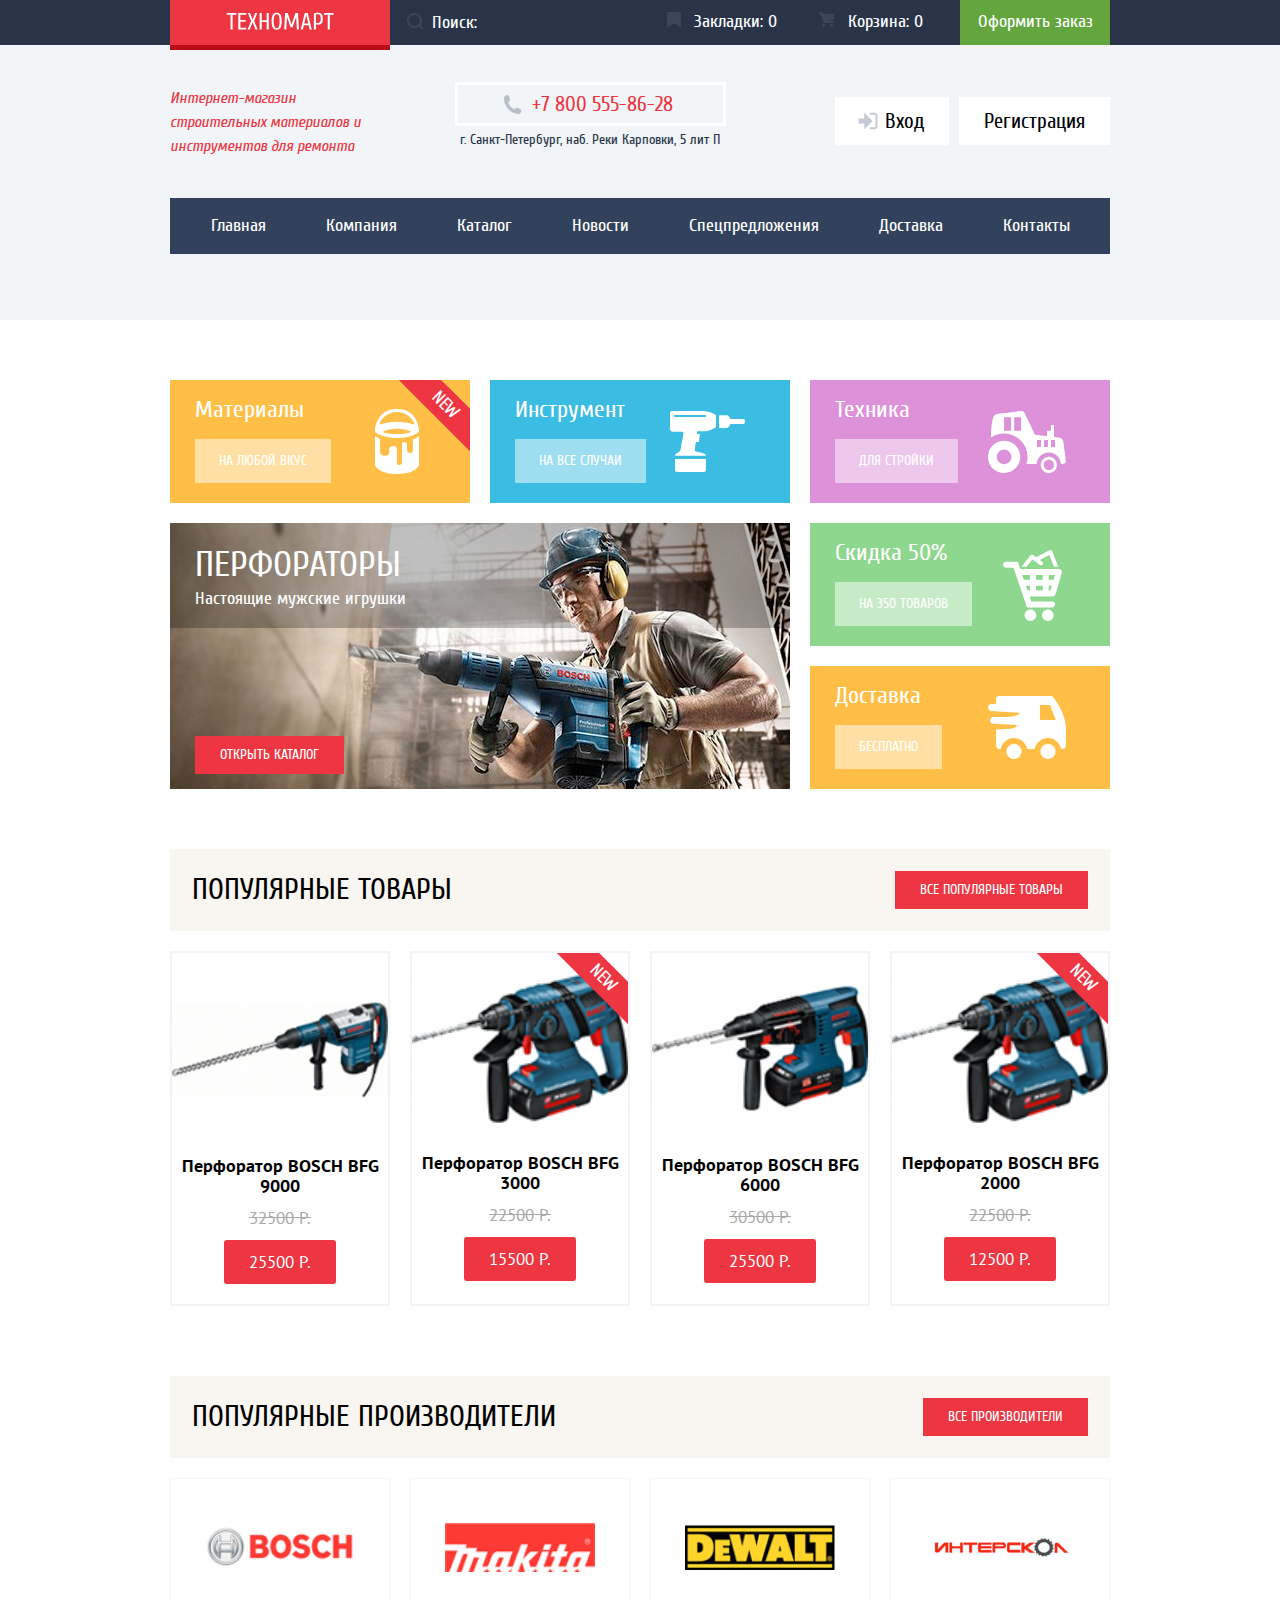
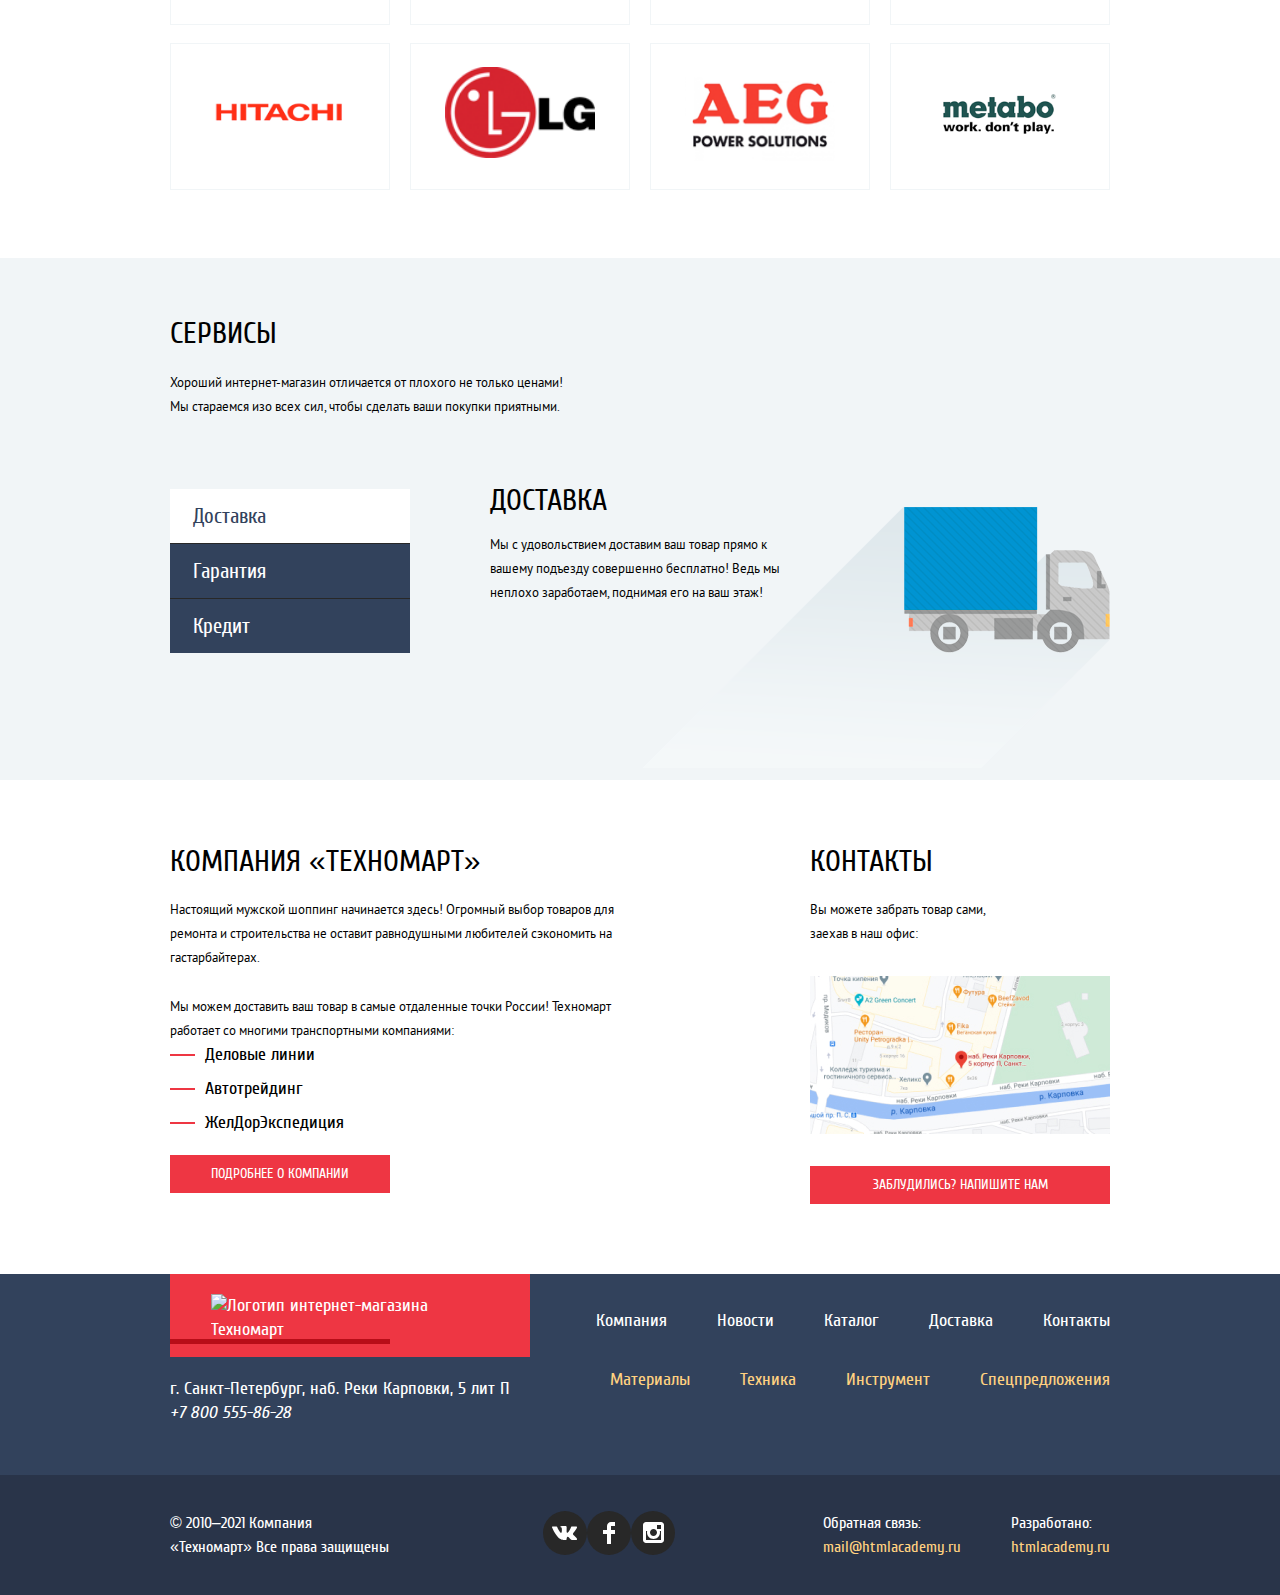
==== commit f09eab78: "added modal windows and change some styles" ====
--- a/index.html
+++ b/index.html
@@ -8,7 +8,7 @@
     <link rel="apple-touch-icon" href="img/favicons/180.png">
     <link rel="manifest" href="manifest.webmanifest">
     <link rel="stylesheet" href="css/normalize.css">
-    <link rel="stylesheet" href="css/style.css">
+    <link rel="stylesheet" href="css/style.min.css">
   </head>
 
   <body class="body">
@@ -27,7 +27,7 @@
             </form>
             <a class="main-header__favorite" href="#">Закладки: 0</a>
             <a class="main-header__cart" href="#">Корзина: 0</a>
-            <a class="main-header__order-btn btn" href="#">Оформить заказ</a>
+            <a class="main-header__order-btn" href="#">Оформить заказ</a>
           </div>
         </div>
       </div>
@@ -45,10 +45,10 @@
             <h2 class="section-title visually-hidden">Кнопки авторизации</h2>
             <ul class="main-header__link-login-list">
               <li class="main-header__login-list-item">
-                <a class="main-header__login-btn btn" href="#">Вход</a>
+                <a class="main-header__login-btn" href="#">Вход</a>
               </li>
               <li>
-                <a class="main-header__registration-btn btn" href="#">Регистрация</a>
+                <a class="main-header__registration-btn" href="#">Регистрация</a>
               </li>
             </ul>
           </section>
@@ -117,16 +117,18 @@
                 <a class="category__link" href="#">Бесплатно</a>
               </article>
             </li>
-            <li class="category__item">
-              <article class="category__slider slider category__item-article">
+            <li class="category__item slider slider-hammer">
+              <article class="category__item-article">
                 <h3 class="slider__title">Перфораторы</h3>
                 <p class="slider__subtitle">Настоящие мужские игрушки</p>
-                <a class="red-btn" href="catalog.html">Открыть каталог</a>
-                <!--
-                Стрелки слайдера
-                <span></span>
-                <span></span>
-                -->
+                <a class="red-btn btn" href="catalog.html">Открыть каталог</a>
+              </article>
+            </li>
+            <li class="category__item slider slider-drill visually-hidden">
+              <article class="category__item-article">
+                <h3 class="slider__title">Дрели</h3>
+                <p class="slider__subtitle">Соседям на радость!</p>
+                <a class="red-btn btn" href="catalog.html">Открыть каталог</a>
               </article>
             </li>
           </ul>
@@ -137,15 +139,15 @@
         <div class="container">
           <header class="popular-items__header section-header">
             <h2 class="section-title">Популярные товары</h2>
-            <a class="red-btn" href="#">Все популярные товары</a>
+            <a class="red-btn btn" href="#">Все популярные товары</a>
           </header>
           <ul class="popular-items__list">
             <li class="popular-items__item product-item">
               <img src="img/catalog/bosch-9000.jpg" class="product-item__img" width="220" height="160" alt="Фото Перфоратора BOSCH, модель BFG 9000">
               <h3 class="product-item__title">Перфоратор BOSCH BFG 9000</h3>
-              <del class="product-item__old-price">32500 Р.</del>
+              <s class="product-item__old-price">32500 Р.</s>
               <a class="product-item__new-price" href="#">25500 Р.</a>
-              <div class="product-item__buttons product-item__buttons-off">
+              <div class="product-item__buttons off">
                 <button class="product-item__buy-btn" type="submit">Купить</button>
                 <button class="product-item__fav-btn" type="submit">В закладки</button>
               </div>
@@ -153,9 +155,9 @@
             <li class="popular-items__item product-item new-badge">
               <img src="img/catalog/bosch-3000.jpg" class="product-item__img" width="220" height="160" alt="Фото Перфоратора BOSCH, модель BFG 3000">
               <h3 class="product-item__title">Перфоратор BOSCH BFG 3000</h3>
-              <del class="product-item__old-price old-price">22500 Р.</del>
+              <s class="product-item__old-price old-price">22500 Р.</s>
               <a class="product-item__new-price" href="#">15500 Р.</a>
-              <div class="product-item__buttons product-item__buttons-off">
+              <div class="product-item__buttons off">
                 <button class="product-item__buy-btn" type="submit">Купить</button>
                 <button class="product-item__fav-btn" type="submit">В закладки</button>
               </div>
@@ -163,9 +165,9 @@
             <li class="popular-items__item product-item">
               <img src="img/catalog/bosch-6000.jpg" class="product-item__img" width="220" height="160" alt="Фото Перфоратора BOSCH, модель BFG 6000">
               <h3 class="product-item__title">Перфоратор BOSCH BFG 6000</h3>
-              <del class="product-item__old-price old-price">30500 Р.</del>
+              <s class="product-item__old-price old-price">30500 Р.</s>
               <a class="product-item__new-price" href="#">25500 Р.</a>
-              <div class="product-item__buttons product-item__buttons-off">
+              <div class="product-item__buttons off">
                 <button class="product-item__buy-btn" type="submit">Купить</button>
                 <button class="product-item__fav-btn" type="submit">В закладки</button>
               </div>
@@ -173,9 +175,9 @@
             <li class="popular-items__item product-item new-badge">
               <img src="img/catalog/bosch-2000.jpg" class="product-item__img" width="220" height="160" alt="Фото Перфоратора BOSCH, модель BFG 2000">
               <h3 class="product-item__title">Перфоратор BOSCH BFG 2000</h3>
-              <del class="product-item__old-price old-price">22500 Р.</del>
+              <s class="product-item__old-price old-price">22500 Р.</s>
               <a class="product-item__new-price" href="#">12500 Р.</a>
-              <div class="product-item__buttons product-item__buttons-off">
+              <div class="product-item__buttons off">
                 <button class="product-item__buy-btn" type="submit">Купить</button>
                 <button class="product-item__fav-btn" type="submit">В закладки</button>
               </div>
@@ -188,7 +190,7 @@
         <div class="container">
           <header class="popular-brands__header section-header">
             <h2 class="section-header__title section-title">Популярные производители</h2>
-            <a class="section-header__link red-btn" href="#">Все производители</a>
+            <a class="section-header__link red-btn btn" href="#">Все производители</a>
           </header>
           <ul class="popular-brands__list">
             <li class="popular-brands__item">
@@ -254,27 +256,25 @@
                 <a class="services__link" href="#">Кредит</a>
               </li>
             </ul>
-            <section class="services__delivery">
+            <section class="services__section services__delivery">
               <h2 class="section-title">Доставка</h2>
               <p class="descr">Мы с удовольствием доставим ваш товар прямо
                 к вашему подъезду совершенно бесплатно!
                 Ведь мы неплохо заработаем,
                 поднимая его на ваш этаж!</p>
             </section>
-            <!-- <section>
+            <section class="services__section services__warranty off">
               <h2 class="section-title">Гарантия</h2>
-              <p class="descr">Мы с удовольствием доставим ваш товар прямо
-                к вашему подъезду совершенно бесплатно!
-                Ведь мы неплохо заработаем,
-                поднимая его на ваш этаж!</p>
-            </section>
-            <section>
+              <p class="descr">Если купленный у нас товар поломается или заискрит,
+                а также в случае пожара, спровоцированного его возгоранием,
+                вы всегда можете быть уверены в нашей гарантии. Мы обменяем
+                сгоревший товар на новый. Дом уж восстановите как-нибудь сами.</p>
+            </section>
+            <section class="services__section services__credit off">
               <h2 class="section-title">Кредит</h2>
-              <p class="descr">Мы с удовольствием доставим ваш товар прямо
-                к вашему подъезду совершенно бесплатно!
-                Ведь мы неплохо заработаем,
-                поднимая его на ваш этаж!</p>
-            </section> -->
+              <p class="descr">Залезть в долговую яму стало проще!
+                Кредитные консультанты придут вам на помощь.</p>
+            </section>
           </div>
         </div>
       </section>
@@ -294,7 +294,7 @@
               <li class="about__delivery-item">Автотрейдинг</li>
               <li class="about__delivery-item">ЖелДорЭкспедиция</li>
             </ul>
-            <a class="about__link red-btn" href="#">Подробнее о компании</a>
+            <a class="about__link red-btn btn" href="#">Подробнее о компании</a>
           </section>
 
           <section class="contacts">
@@ -306,8 +306,43 @@
             <a class="contacts__link-map" href="#">
               <img src="img/map.jpg" width="300" height="160" alt="Превью карты">
             </a>
-            <a class="contacts__link-help red-btn" href="#">Заблудились? Напишите нам</a>
+            <a class="contacts__link-help red-btn btn" href="#">Заблудились? Напишите нам</a>
+
+            <section class="contacts__modal modal modal-map off">
+              <h2 class="modal__title visually-hidden">Модальное окно - Карта</h2>
+              <iframe src="https://www.google.com/maps/embed?pb=!1m18!1m12!1m3!1d1996.822608418675!2d30.31521485197165!3d59.968265981798055!2m3!1f0!2f0!3f0!3m2!1i1024!2i768!4f13.1!3m3!1m2!1s0x4696310fca5afc31%3A0x5f2ac55f567b2400!2sHTML%20Academy!5e0!3m2!1sru!2sru!4v1624820736680!5m2!1sru!2sru" width="943" height="450" style="border:0;" allowfullscreen="" loading="lazy"></iframe>
+              <button class="modal__close-btn btn" type="submit" aria-label="Закрыть"></button>
+            </section>
+
+            <section class="contacts__modal modal modal-feedback off">
+              <h2 class="modal__title visually-hidden">Модальное окно - Форма обратной связи</h2>
+              <form class="modal__form" action="post">
+                  <div class="modal__form-grid-wrapper">
+                    <label class="modal__label">
+                      Ваше имя:
+                      <input class="modal__input" type="text" name="name" placeholder="Имя Фамилия">
+                    </label>
+
+                    <label class="modal__label">
+                      Ваш e-mail:
+                      <input class="modal__input" type="email" name="email" placeholder="email@example.com">
+                    </label>
+
+                    <label class="modal__label modal__textarea">
+                      Текст письма:
+                      <textarea class="modal__input modal__textarea-input" name="text" cols="30" rows="10" placeholder="В свободной форме"></textarea>
+                    </label>
+                  </div>
+
+                  <div class="modal__form-button-wrapper">
+                    <button class="modal__order-btn red-btn btn" type="submit">Отправить</button>
+                  </div>
+              </form>
+              <button class="modal__close-btn btn" type="submit" aria-label="Закрыть"></button>
+            </section>
           </section>
+
+
         </div>
       </section>
     </main>
--- a/css/style.min.css
+++ b/css/style.min.css
@@ -0,0 +1 @@
+@font-face{font-family:"PT Sans";font-style:normal;font-weight:400;font-display:swap;src:local("PT Sans"),url(../fonts/ptsans.woff) format("woff"),url(../fonts/ptsans.woff2) format("woff2")}@font-face{font-family:"PT Sans";font-style:normal;font-weight:700;font-display:swap;src:local("PT Sans"),url(../fonts/ptsansbold.woff) format("woff"),url(../fonts/ptsansbold.woff2) format("woff2")}@font-face{font-family:"Cuprum";font-style:normal;font-weight:400;font-display:swap;src:local("Cuprum"),url(../fonts/cuprum.woff) format("woff"),url(../fonts/cuprum.woff2) format("woff2")}@font-face{font-family:"Cuprum";font-style:normal;font-weight:700;font-display:swap;src:local("Cuprum"),url(../fonts/cuprumbold.woff) format("woff"),url(../fonts/cuprumbold.woff2) format("woff2")}@font-face{font-family:"Cuprum";font-style:italic;font-weight:400;font-display:swap;src:local("Cuprum"),url(../fonts/cuprumitalic.woff) format("woff"),url(../fonts/cuprumitalic.woff2) format("woff2")}@font-face{font-family:"Cuprum";font-style:italic;font-weight:700;font-display:swap;src:local("Cuprum"),url(../fonts/cuprumbolditalic.woff) format("woff"),url(../fonts/cuprumbolditalic.woff2) format("woff2")}:root{--lightgray:#F1F5F7;--gray:#B7BFC8;--darkgray:#A9A9A9;--blackgray:#282828;--blue:#32425C;--darkblue:#293449;--indigo:#293449;--red:#EE3643;--darkred:#b80d18;--winered:#a50711;--orange:#FFBF47;--lightorange:#FFD180;--peach:#F9F5F0;--cyan:#3BBCE3;--pink:#DC91D8;--lightgreen:#8ED78F;--green:#5FBB2D;--darkgreen:#63A63E;--black:#000;--white:white;--white-transparent-50:rgba(255,255,255,0.5);--white-transparent-30:rgba(255,255,255,0.3);--white-transparent-15:rgba(255,255,255,0.15)}body{display:grid;grid-template-rows:320px 1fr 300px;min-width:940px;margin:0;padding:0;box-sizing:border-box;font-family:"Cuprum","Arial",sans-serif;font-size:18px;line-height:24px;font-weight:400;font-style:normal;color:var(--black);background-color:var(--white)}.container{width:940px;margin:0 auto}a{text-decoration:none;color:var(--white)}img{max-width:100%;height:auto}.visually-hidden{position:absolute;width:1px;height:1px;margin:-1px;border:0;padding:0;white-space:nowrap;clip-path:inset(100%);clip:rect(0 0 0 0);overflow:hidden}.about__delivery-list,.catalog-main__bread-crumbs-list,.category__list,.footer__nav-list,.footer__social-list,.main-header__link-login-list,.main-header__nav-list,.main-header__profile-list,.popular-brands__list,.popular-items__list,.products__header-list,.products__list,.products__page-list,.services__list{list-style:none;padding:0;margin:0}.btn{display:inline-block;box-sizing:border-box;padding:7px 25px;font-size:14px;line-height:24px;text-transform:uppercase;border:0;outline:0;background-color:transparent;cursor:pointer}.logo,.red-btn{background-color:var(--red)}.red-btn{color:var(--white)}.red-btn:hover{background-color:var(--darkred)}.red-btn:active{background-color:var(--winered)}.logo{position:relative;display:inline-block;padding:12px 56px 15px}.logo::after,.logo:active{background-color:var(--darkred)}.logo::after{content:"";position:absolute;top:45px;left:0;width:220px;height:5px}.main-header__cart.red-cart{padding-right:22px;text-align:right;background-color:var(--red)}.main-header__cart.red-cart::before{left:21px}.section-title{margin:0;padding:0;font-size:30px;font-weight:400;text-transform:uppercase}.product-item,.section-header{box-sizing:border-box;display:flex;align-items:center}.section-header{justify-content:space-between;margin-bottom:20px;padding:22px;background-color:var(--peach)}.product-item{flex-direction:column;text-align:center;width:220px;border:2px solid var(--lightgray);position:relative;transition:all .3s ease-out}.product-item:hover{box-shadow:0 2px 15px var(--darkgray)}.product-item__title{padding:0;margin:10px 0;font-family:"PT Sans","Arial",sans-serif;font-size:18px;line-height:20px;font-weight:700;font-style:normal}.product-item__new-price,.product-item__old-price{font-family:"PT Sans","Arial",sans-serif;font-size:17px}.product-item__old-price{margin-bottom:10px;color:var(--darkgray)}.product-item__new-price{position:relative;padding:10px 25px;margin-bottom:20px;background-color:var(--red);border-radius:3px}.product-item__buy-btn::before,.product-item__new-price::after{content:"";position:absolute;background-repeat:no-repeat;background-position:0 0}.product-item__new-price::after{top:0;right:-38px;width:40px;height:44px;background-image:url(../img/icons/icon-red-triangle.svg)}.product-item__buttons{display:grid;grid-template-rows:40px 40px;gap:10px;position:absolute;top:60px}.product-item__buy-btn,.product-item__fav-btn{box-sizing:border-box;padding:10px;width:135px;border-radius:3px;cursor:pointer;transition:all .3s ease-out;font-family:"Cuprum","Arial",sans-serif;font-size:14px;text-transform:uppercase;outline:0}.product-item__buy-btn{padding-left:30px;color:var(--white);border:0;background-color:var(--green)}.product-item__buy-btn::before{top:11px;left:30px;width:16px;height:18px;background-image:url(../img/icons/icon-cart-1.svg);opacity:.3}.product-item__buy-btn:hover{background-color:var(--lightgreen)}.product-item__buy-btn:active{background-color:var(--darkgreen)}.product-item__fav-btn{color:var(--blue);border:2px solid var(--green);background-color:transparent}.product-item__fav-btn:hover{border:2px solid var(--darkblue)}.product-item__fav-btn:active{color:var(--gray);border:2px solid var(--gray)}.descr{font-family:"PT Sans","Arial",sans-serif;margin:0;padding:0;font-size:13px;line-height:24px}.new-badge{overflow:hidden;position:relative}.new-badge::after{content:"NEW";position:absolute;z-index:10;top:10px;right:-25px;display:flex;width:100px;height:30px;background:#ee3643;justify-content:center;align-items:center;color:#fff;transform:rotate(45deg)}.off{display:none}.main-header{background-color:var(--lightgray)}.main-header__top{background-color:var(--darkblue)}.main-header__grid-wrapper-top{display:grid;grid-template-columns:220px 1fr 150px 150px 150px}.main-header__logo-img{display:block}.main-header__descr{margin:0;padding:0;font-size:16px;font-style:italic;font-weight:400;align-self:center;color:var(--red);text-transform:none}.main-header__form{position:relative}.main-header__search-input{height:100%;width:100%;padding-left:42px;color:var(--white);background-color:var(--darkblue);border:0}.main-header__search-input::placeholder{color:var(--white)}.main-header__search-input:focus{color:var(--white);outline:0;background-color:transparent}.main-header__cart::before,.main-header__favorite::before,.main-header__search-input-label::before{content:"";position:absolute;top:13px;left:17px;width:16px;height:18px;background-image:url(../img/icons/icon-search.svg);background-repeat:no-repeat;background-position:0 0;opacity:.3}.main-header__cart:hover::before,.main-header__favorite:hover::before,.main-header__login-btn:hover::before,.main-header__profile-name-link:hover::after,.main-header__profile-name-link:hover::before,.main-header__search-input-label:hover::before{opacity:1}.main-header__cart,.main-header__favorite{position:relative}.main-header__cart::before,.main-header__favorite::before{top:12px;left:7px;background-image:url(../img/icons/icon-bookmark.svg)}.main-header__cart::before{left:9px;width:18px;background-image:url(../img/icons/icon-cart-1.svg)}.main-header__cart_full{background-color:var(--red)}.main-header__cart,.main-header__favorite,.main-header__order-btn{box-sizing:border-box;text-align:center;padding:10px 17px;width:100%}.main-header__cart:active,.main-header__favorite:active{color:var(--gray)}.main-header__order-btn{background-color:var(--darkgreen)}.main-header__order-btn:hover{background-color:var(--green)}.main-header__order-btn:active{color:var(--lightgray)}.main-header__grid-wrapper-bottom-contacts{display:grid;grid-template-columns:200px 2fr 300px;grid-template-rows:153px;align-items:center}.main-header__contacts{text-align:center}.main-header__login-btn,.main-header__phone,.main-header__profile-name,.main-header__registration-btn{font-size:21px}.main-header__phone{position:relative;box-sizing:border-box;padding:7px 50px 7px 74px;color:var(--red);border:3px solid var(--white)}.main-header__login-btn::before,.main-header__phone::before{content:"";position:absolute;top:10px;left:45px;width:20px;height:20px;background-image:url(../img/icons/icon-phone.svg);background-repeat:no-repeat;background-position:0 0}.main-header__address{margin:10px 0 0;padding:0;font-size:14px;color:var(--darkblue)}.main-header__login-btn,.main-header__registration-btn{padding:12px 25px;color:var(--black);background-color:var(--white)}.main-header__login-btn{position:relative;padding-left:50px}.main-header__login-btn::before{top:15px;left:22px;width:23px;background-image:url(../img/icons/icon-login.svg);opacity:.3}.main-header__login-list-item{position:relative}.main-header__login-icon{position:absolute;top:15px;left:24px}.main-header__link-login-list{display:flex;justify-content:flex-end}.main-header__login-list-item{margin-right:10px}.main-header__login-btn:hover,.main-header__registration-btn:hover{color:var(--red)}.main-header__login-btn:active,.main-header__profile-logout-link:active,.main-header__profile-name-link:active,.main-header__profile-name:active,.main-header__registration-btn:active{color:var(--gray)}.main-header__profile{text-align:center}.main-header__profile-name{box-sizing:border-box;padding:12px 56px;margin:0 0 5px;background-color:var(--white)}.main-header__profile-name-link{position:relative;color:var(--darkblue)}.main-header__profile-logout-link{color:var(--darkblue)}.main-header__profile-name-link::after,.main-header__profile-name-link::before{content:"";position:absolute;width:20px;height:20px;background-repeat:no-repeat;background-position:0 0;opacity:.3}.main-header__profile-name-link::before{top:3px;left:-35px;background-image:url(../img/icons/icon-profile.svg)}.main-header__profile-name-link::after{top:4px;right:-33px;background-image:url(../img/icons/icon-logout.svg)}.main-header__profile-name-link:active::after,.main-header__profile-name-link:active::before{opacity:.3}.main-header__profile-list{display:flex;justify-content:center}.main-header__profile-list-item{margin-right:30px;list-style:disc}.main-header__profile-list-item:first-child{list-style:none}.main-header__profile-list-item:last-child{margin-right:0}.main-header__profile-list-link{font-size:16px;color:var(--darkblue)}.main-header__profile-list-link:hover{font-size:16px;color:var(--red)}.main-header__profile-list-link:active{font-size:16px;color:var(--gray)}.main-header__nav-list{display:flex;justify-content:center;flex-wrap:wrap;background-color:var(--blue)}.main-header__nav-item{padding:16px 30px}.main-header__nav-item:hover{background-color:var(--darkblue)}.main-header__nav-link:active{color:var(--gray)}.category{margin-top:60px;margin-bottom:60px}.category__title{padding:0;margin:0 0 14px;font-weight:400;font-size:24px;line-height:30px;color:var(--white)}.category__list{display:grid;grid-template-columns:1fr 1fr 1fr;grid-template-rows:123px 123px 123px;gap:20px}.category__item-article{box-sizing:border-box;display:flex;flex-direction:column;align-items:flex-start;height:100%;padding:15px 25px}.category__materials{background-color:var(--orange);background-image:url(../img/icons/icon-paint.svg);background-repeat:no-repeat;background-position:80% 50%}.category__link{display:inline-block;padding:10px 24px;font-size:14px;text-transform:uppercase;background-color:var(--white-transparent-50)}.category__link:hover{background-color:var(--white-transparent-30)}.category__link:active{background-color:var(--white-transparent-15)}.category__tools{background-color:var(--cyan);background-image:url(../img/icons/icon-tools.svg);background-repeat:no-repeat;background-position:80% 50%}.category__delivery,.category__discount,.category__techniс{background-color:var(--pink);background-image:url(../img/icons/icon-tractor.svg);background-repeat:no-repeat;background-position:80% 50%}.category__delivery,.category__discount{background-color:var(--lightgreen);background-image:url(../img/icons/icon-cart-2.svg)}.category__delivery{background-color:var(--orange);background-image:url(../img/icons/icon-delivery.svg)}.slider{position:relative;grid-column:1/3;grid-row:2/4;padding-top:10px}.slider-drill,.slider-hammer{background-image:url(../img/catalog/catalog-hammer.jpg);background-repeat:no-repeat;background-position:0 0}.slider-drill{background-image:url(../img/catalog/catalog-drill.jpg)}.slider::before{top:50%;left:25px;width:22px;height:40px;background-image:url(../img/icons/icon-arrow-left.svg);cursor:pointer}.services__list::after,.slider::after,.slider::before{content:"";position:absolute;background-repeat:no-repeat;background-position:0 0}.slider::after{top:50%;right:25px;width:22px;height:40px;background-image:url(../img/icons/icon-arrow-right.svg);cursor:pointer}.slider__title{padding:0;margin:5px 0 10px;font-weight:400;font-size:36px;text-transform:uppercase;color:var(--white)}.slider__subtitle{padding:0;margin:0 0 auto;color:var(--white)}.popular-items{margin-bottom:70px}.popular-items__list{display:grid;grid-template-columns:repeat(4,1fr);gap:20px}.popular-brands{margin-bottom:70px}.popular-brands__list{display:grid;grid-template-columns:repeat(4,1fr);grid-template-rows:repeat(2,145px);gap:20px}.popular-brands__item{display:flex;justify-content:center;align-items:center;min-height:145px;border:1px solid var(--lightgray);transition:all .3s ease-out}.popular-brands__item:hover{box-shadow:0 2px 15px var(--darkgray)}.popular-brands__item:active{box-shadow:-1px 1px 5px var(--gray)}.services .container{box-sizing:border-box;padding:64px 0}.services{background-color:var(--lightgray);overflow:hidden;margin-bottom:70px;min-height:522px}.services__grid-wrapper{display:grid;grid-template-columns:240px 1fr}.services__title{margin-bottom:25px}.services .descr{width:400px;margin-bottom:70px}.services__list{position:relative}.services__list::after{top:-60px;right:0;width:10px;height:279px;background-image:url(../img/icons/icon-line.svg)}.services__item{box-sizing:border-box;width:100%;border-bottom:1px solid var(--blackgray)}.services__link{box-sizing:border-box;display:inline-block;padding:15px 23px;width:100%;font-size:21px;color:var(--white);background-color:var(--blue)}.services__item:last-child{border:0}.services__link:hover:not(.services__link_current){color:var(--white);background-color:var(--darkblue)}.services__link_current{color:var(--blue);background-color:var(--white)}.services__credit,.services__delivery,.services__warranty{position:relative;margin-left:80px}.services__credit::after,.services__delivery::after,.services__warranty::after{content:"";position:absolute;top:18px;right:0;width:468px;height:468px;background-image:url(../img/delivery.png);background-repeat:no-repeat;background-position:0 0}.services__credit::after,.services__warranty::after{background-image:url(../img/warranty.png)}.services__credit::after{background-image:url(../img/credit.png)}.services__section{box-sizing:border-box}.services__section .section-title{margin-bottom:20px}.services__section .descr{width:300px;margin-bottom:0}.about-company{margin-bottom:70px}.about-company__grid-wrapper{display:grid;grid-template-columns:1fr 300px}.about__title,.contacts__title{margin-bottom:24px}.about__descr{margin-bottom:25px;width:460px}.about__descr:last-of-type{margin-bottom:0}.about__delivery-list{margin-bottom:20px}.about__delivery-item{position:relative;padding-left:35px;margin-bottom:10px}.about__delivery-item::before,.footer__logo.logo::after{content:"";position:absolute;top:11px;left:0;width:25px;height:2px;background-color:var(--red)}.about__link{box-sizing:border-box;display:inline-block;width:220px;text-align:center}.contacts__descr{width:180px;margin-bottom:30px}.contacts__link-map{display:inline-block;margin-bottom:25px}.contacts__link-help{box-sizing:border-box;display:inline-block;width:300px;text-align:center}.footer__grid-wrapper-top{display:grid;grid-template-columns:360px 1fr}.footer__logo{box-sizing:border-box;padding:20px 41px 15px;margin-bottom:20px;background-color:var(--red)}.footer__logo.logo::after{top:65px;width:220px;height:5px;background-color:var(--darkred)}.footer__top{background-color:var(--blue)}.footer__top .container{padding-bottom:50px}.footer__bottom{background-color:var(--darkblue)}.footer__grid-wrapper-bottom{display:grid;grid-template-columns:repeat(3,auto)}.footer__address,.footer__phone{color:var(--white)}.footer__address{margin:0;padding:0;font-style:normal;font-weight:400}.footer__nav-list{display:flex;flex-wrap:wrap;justify-content:flex-end;margin-top:35px}.footer__nav-item{margin-left:50px}.footer__nav-link_orange{color:var(--lightorange)}.footer__nav-link:hover,.footer__nav-link_orange:hover{text-decoration:underline}.footer__nav-link:active{color:var(--gray)}.footer__nav-link_orange:active{color:var(--orange)}.footer__bottom{padding-top:36px;padding-bottom:36px}.footer__contacts-developer,.footer__contacts-feedback,.footer__copyright-descr{margin:0;padding:0;color:var(--white);font-size:16px}.footer__contacts-descr-link{margin:0;padding:0;font-size:16px}.footer__copyright-descr{width:226px}.footer__social-list,.social-btn{display:flex;justify-content:center}.social-btn{align-items:center;width:44px;height:44px;background-color:var(--blackgray);border-radius:50%}.social-btn:hover{background-color:var(--red)}.footer__contacts-developer{grid-column:2/3;grid-row:1/2}.footer__contacts-descr-link{color:var(--lightorange)}.footer__contacts-descr-link:hover{text-decoration:underline}.footer__contacts-descr-link:active{color:var(--red)}.footer__feedback{display:grid;grid-template-columns:repeat(2,auto);grid-template-rows:repeat(2,auto);column-gap:50px;justify-content:end;font-style:normal}.catalog-main{font-family:"PT Sans","Arial",sans-serif}.catalog-main__flex-wrapper{display:flex;flex-direction:column;margin-top:20px;margin-bottom:20px}.catalog-main__grid-wrapper{display:grid;grid-template-columns:220px auto;gap:20px;margin-bottom:60px}.catalog-main__main-title{font-family:"Cuprum","Arial",sans-serif;font-size:30px;font-weight:400;text-transform:uppercase;padding:30px;background-color:var(--lightgray)}.catalog-main__bread-crumbs-list{order:-1;display:flex;margin-bottom:20px}.catalog-main__crumb-item{position:relative;margin-right:40px}.catalog-main__crumb-item::after{content:"";position:absolute;top:6px;right:-30px;width:14px;height:14px;background-image:url(../img/icons/icon-arrow-right-small.svg);background-repeat:no-repeat;background-position:0 0}.catalog-main__crumb-item_current::after{display:none}.catalog-main__filter-title{box-sizing:border-box;width:100%;margin:0 0 14px;padding:9px 20px 7px;font-size:13px;background-color:var(--peach)}.catalog-main__crumb-link{font-size:13px;color:var(--darkblue);text-transform:uppercase}.filter-form__wrapper{padding-bottom:25px;border-bottom:1px solid var(--lightgray)}.filter-form__brands,.filter-form__power,.filter-form__price{padding:0;margin:16px 0 0;border:0}.filter-form__price-span{margin-right:6.5px;margin-left:6.5px}.filter-form__price-input{box-sizing:border-box;padding-top:10px;padding-bottom:10px;text-align:center;background-color:var(--peach);border:0}.filter-form__brand-item,.filter-form__power-item,.filter-form__price-item{font-size:15px;text-transform:uppercase}.filter-form__brands-title,.filter-form__power-title,.filter-form__price-title{font-size:17px;font-weight:700;text-transform:uppercase;margin-bottom:15px}.filter-form__brands,.filter-form__power{display:flex;flex-direction:column}.filter-form__price-input{width:95px}.filter-form__range-filter{position:relative}.filter-form__range-controls{box-sizing:border-box;height:80px;padding:39px 20px;margin-bottom:10px;background-color:var(--peach);border-radius:5px}.filter-form__range-bar-gray{height:2px;background-color:var(--gray)}.filter-form__range-bar-green{width:80%;height:2px;background-color:var(--green)}.filter-form__control-item{position:absolute;top:30px;left:0;width:4px;height:4px;border:8px solid var(--white);border-radius:50%;background-color:var(--gray);box-shadow:0 2px 1px 0 var(--gray);cursor:pointer}.filter-form__control-item-min{left:15px}.filter-form__control-item-max{left:150px}.filter-form__brands-list-item,.filter-form__power-list-item{margin-bottom:20px}.filter-form__brands-list-item:last-child,.filter-form__power-item:last-child{margin-bottom:0}.filter-form__brands-list,.filter-form__power-list{margin:0;padding:0;list-style:none}.filter-form__brand-item{position:relative;padding-left:35px}.filter-form__brand-item::before{box-sizing:border-box;content:"";position:absolute;top:-4px;left:0;width:23px;height:23px;border:2px solid var(--darkgray);border-radius:3px;opacity:.7}.filter-form__brand-item:hover::before{opacity:1}.filter-form__brand-item:active::before{opacity:.3}.filter-form__brand-input:checked+.filter-form__brand-item::after{box-sizing:border-box;content:"";position:absolute;top:-7px;left:-1px;width:31px;height:27px;background-image:url(../img/icons/icon-checked-shape.svg);background-repeat:no-repeat;background-position:0 0;opacity:.7}.filter-form__brand-input:checked+.filter-form__brand-item:hover::after{opacity:1}.filter-form__brand-input:checked+.filter-form__brand-item:active::after{opacity:.3}.filter-form__power-item{position:relative;padding-left:35px;margin-bottom:10px}.filter-form__power-item::before{box-sizing:border-box;content:"";position:absolute;top:-4px;left:0;width:23px;height:23px;border:3px solid var(--darkgray);border-radius:50%;opacity:.7}.filter-form__power-item:hover::before{opacity:1}.filter-form__power-item:active::before{opacity:.3}.filter-form__power-input:checked+.filter-form__power-item::after{box-sizing:border-box;content:"";position:absolute;top:3px;left:7px;width:9px;height:9px;background-color:var(--darkgray);border-radius:50%;opacity:.7}.filter-form__power-input:checked+.filter-form__power-item:hover::after{opacity:1}.filter-form__power-input:checked+.filter-form__power-item:active::after{opacity:.3}.filter-form__show-btn{width:220px;padding:10px;font-size:13px;text-transform:uppercase;background-color:transparent;border:1px solid rgba(169,169,169,.7);transition:all .3s ease-out;cursor:pointer}.filter-form__show-btn:hover{border:1px solid rgba(169,169,169)}.products{width:700px}.products__header{box-sizing:border-box;display:flex;justify-content:space-between;padding:9px 20px 7px;margin-bottom:30px;font-size:13px;text-transform:uppercase;background-color:var(--peach)}.products__header-title{margin:0;padding:0;align-self:center;font-size:13px}.products__header-item{margin-right:10px}.products__header-item:not(:last-child){margin-left:60px}.products__header-link{box-sizing:border-box;display:inline-block}.link-up{position:relative;bottom:1px;transform:rotate(180deg)}.link-down{position:relative;top:1px}.link-down:hover .link-svg-path,.link-up:hover .link-svg-path{fill:var(--black)}.products__header-link:not(.products__header-link_current){color:var(--gray);text-transform:uppercase;text-decoration-line:underline;text-decoration-style:dotted}.products__header-link:hover:not(.products__header-link_current){color:var(--black);text-decoration-line:underline;text-decoration-style:solid;text-decoration-thickness:2px;text-decoration-color:var(--red)}.products__header-link:active:not(.products__header-link_current){color:var(--red);text-decoration:none}.products__header-link_current{color:var(--red)}.products__header-link_current .link-svg-path{fill:var(--red)}.products__header-list{display:flex;align-items:center;justify-content:space-between}.products__list{display:grid;grid-template-columns:repeat(3,220px);gap:20px;margin-bottom:50px}.product-item:hover .product-item__buttons{display:grid;transition:all .5s ease-out}.product-item:hover .product-item__img{visibility:hidden}.products__page-link:not(.products__page-link_current){font-size:13px;text-transform:uppercase;color:var(--blue);border:1px solid var(--gray)}.products__page-list{display:flex}.products__page-number{margin-right:10px}.products__page-link{display:inline-block;box-sizing:border-box;padding:6px 15px;border:1px solid var(--gray);border-radius:5px}.products__page-link:hover:not(.products__page-link_current){border:1px solid var(--darkgray)}.products__page-link:active:not(.products__page-link_current){border:1px solid var(--red)}.products__page-link_current{font-size:13px;text-transform:uppercase;color:var(--white);background-color:var(--red);border:1px solid var(--red)}.about-category{background-color:var(--lightgray)}.about-category .container{padding:68px}.about-category__title,.modal{font-family:"Cuprum","Arial",sans-serif}.about-category__title{font-size:30px;font-weight:400;text-transform:uppercase}.modal{position:fixed;top:0;right:0;bottom:0;left:0;z-index:20;margin:auto;background-color:var(--white);box-shadow:0 20px 40px rgba(0,0,0,.7)}.modal-cart{box-sizing:border-box;top:355px;bottom:auto;width:620px}.modal::before{content:"";position:absolute;top:0;left:0;width:100%;height:5px;background-color:var(--red)}.modal__text{position:relative;padding:0;margin:70px 100px;font-size:24px;line-height:30px;text-align:center}.modal__text::before{content:"";position:absolute;top:-20px;left:-10px;width:66px;height:66px;background-image:url(../img/icons/icon-mark.svg);background-position:0 0;background-repeat:no-repeat}.modal__buttons{box-sizing:border-box;padding:37px 110px;background-color:var(--peach)}.modal__continue-btn{width:192px}.modal__order-btn{margin-right:10px}.modal__continue-btn{background-color:var(--white)}.modal__close-btn{position:absolute;top:12px;right:-15px;cursor:pointer}.modal__close-btn::after,.modal__close-btn::before{content:"";position:absolute;top:10px;left:2px;width:25px;height:4px;background-color:var(--red)}.modal__close-btn::before{transform:rotate(45deg)}.modal__close-btn::after{transform:rotate(-45deg)}.modal-feedback,.modal-map{width:943px;height:449px;margin:auto;top:50%;bottom:auto}.modal-feedback{width:620px;height:430px}.modal__form-grid-wrapper{box-sizing:border-box;display:grid;grid-template-columns:220px 220px;grid-template-rows:75px 150px;gap:20px;padding:40px 80px;font-size:18px}.modal__label{display:flex;flex-direction:column}.modal__textarea{grid-column:1/3}.modal__input{box-sizing:border-box;margin-top:10px;padding:12px 8px;height:38px;font-family:"PT Sans","Arial",sans-serif;font-size:13px;border:2px solid var(--gray);border-radius:3px}.modal__input::placeholder{color:var(--gray)}.modal__textarea-input{height:114px;resize:none}.modal__form-button-wrapper{box-sizing:border-box;padding:37px 80px;background-color:var(--peach)}.modal__order-btn{width:100%}
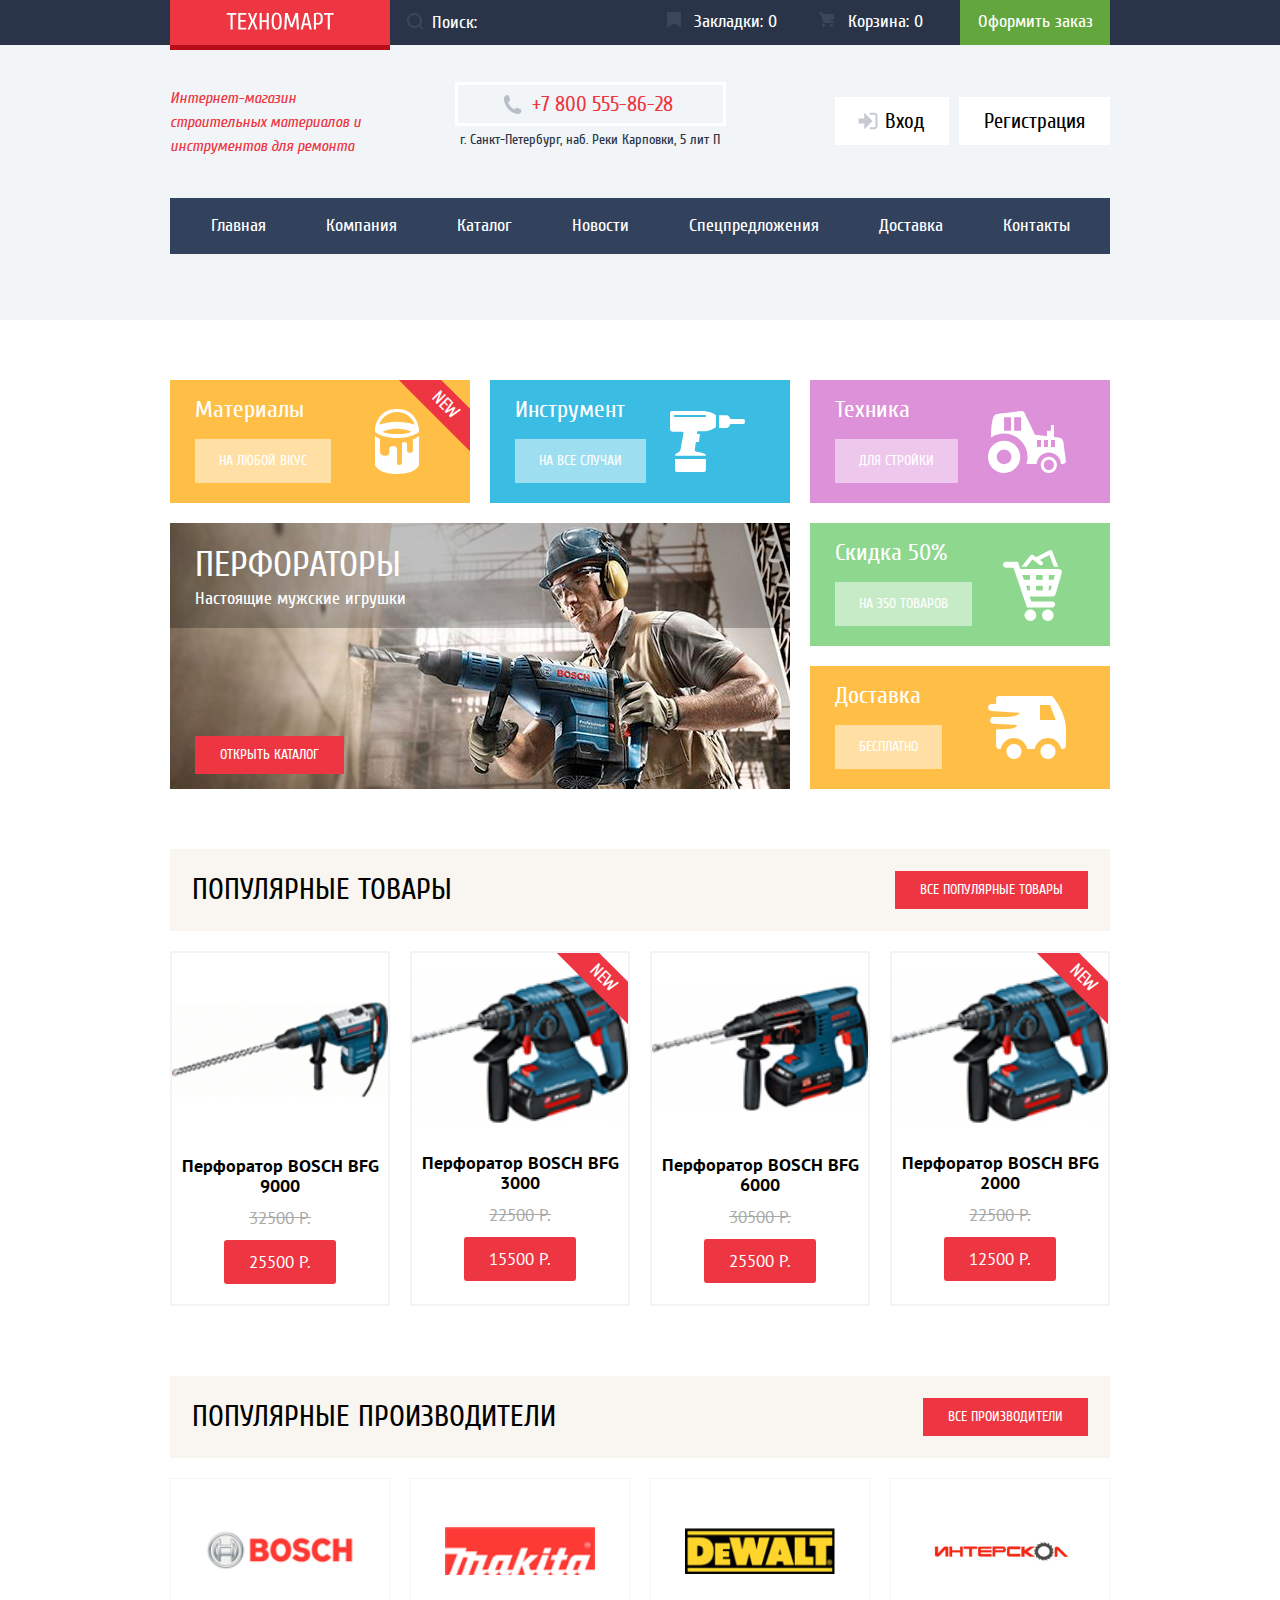
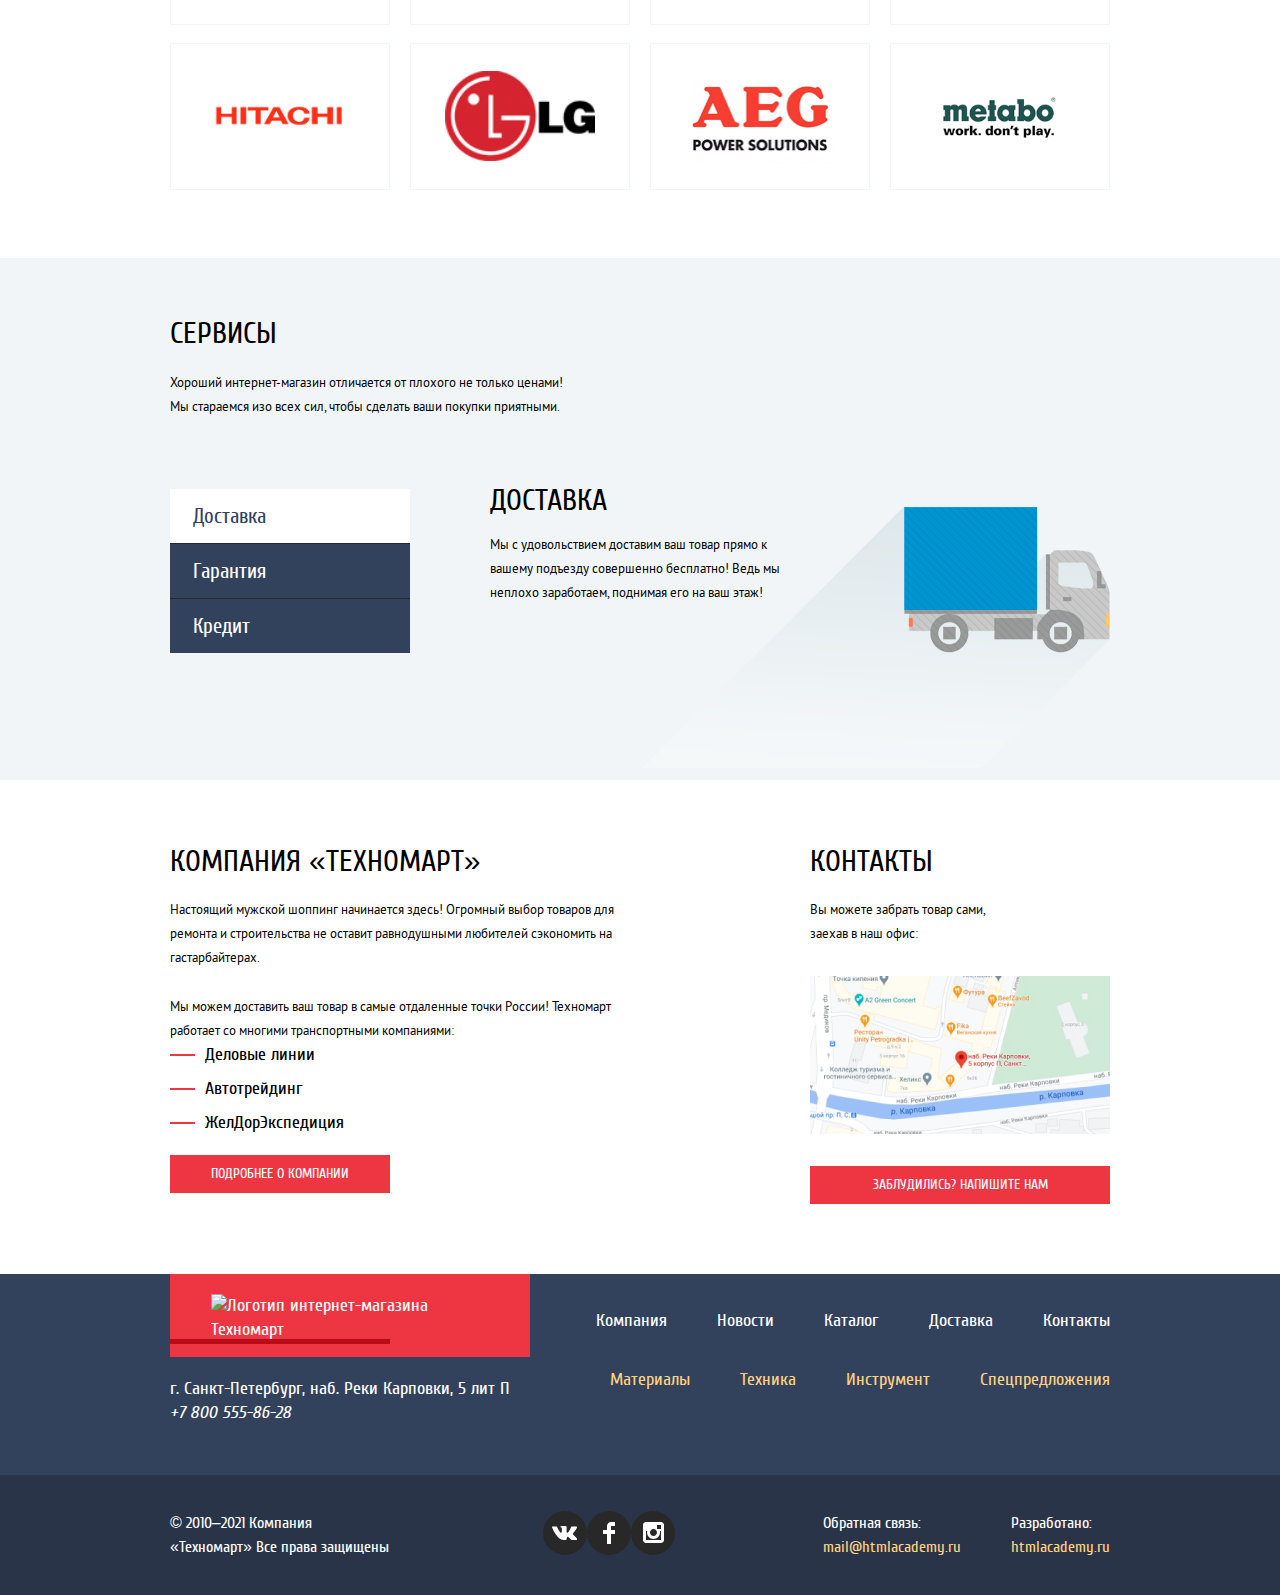
==== commit fd27b01b: "added minified styles and scripts" ====
--- a/index.html
+++ b/index.html
@@ -20,7 +20,7 @@
             <a class="main-header__logo logo" href="index.html">
               <img class="main-header__logo-img" src="img/logo-technomart.svg" alt="Логотип интернет-магазина Техномарт">
             </a>
-            <form class="main-header__form" action="index.html">
+            <form class="main-header__form" method="get" action="index.html">
               <label class="main-header__search-input-label">
                 <input class="main-header__search-input" type="search" name="search" placeholder="Поиск:">
               </label>
@@ -183,6 +183,16 @@
               </div>
             </li>
           </ul>
+
+          <section class="products__modal modal modal-cart off">
+            <h2 class="modal__title visually-hidden">Модальное окно - Товар добавлен в корзину</h2>
+            <p class="modal__text">Товар добавлен в корзину!</p>
+            <div class="modal__buttons">
+              <button class="modal__order-btn red-btn btn" type="button">Оформить заказ</button>
+              <button class="modal__continue-btn btn" type="button">Продолжить покупки</button>
+              <button class="modal__close-btn btn" type="button" aria-label="Закрыть"></button>
+            </div>
+          </section>
         </div>
       </section>
 
@@ -247,13 +257,13 @@
           <div class="services__grid-wrapper">
             <ul class="services__list">
               <li class="services__item">
-                <a class="services__link services__link_current" href="#">Доставка</a>
+                <button class="services__link services__link_current" type="button">Доставка</button>
               </li>
               <li class="services__item">
-                <a class="services__link" href="#">Гарантия</a>
+                <button class="services__link" type="button">Гарантия</button>
               </li>
               <li class="services__item">
-                <a class="services__link" href="#">Кредит</a>
+                <button class="services__link" type="button">Кредит</button>
               </li>
             </ul>
             <section class="services__section services__delivery">
@@ -306,12 +316,12 @@
             <a class="contacts__link-map" href="#">
               <img src="img/map.jpg" width="300" height="160" alt="Превью карты">
             </a>
-            <a class="contacts__link-help red-btn btn" href="#">Заблудились? Напишите нам</a>
+            <button class="contacts__link-help red-btn btn" type="button">Заблудились? Напишите нам</button>
 
             <section class="contacts__modal modal modal-map off">
               <h2 class="modal__title visually-hidden">Модальное окно - Карта</h2>
               <iframe src="https://www.google.com/maps/embed?pb=!1m18!1m12!1m3!1d1996.822608418675!2d30.31521485197165!3d59.968265981798055!2m3!1f0!2f0!3f0!3m2!1i1024!2i768!4f13.1!3m3!1m2!1s0x4696310fca5afc31%3A0x5f2ac55f567b2400!2sHTML%20Academy!5e0!3m2!1sru!2sru!4v1624820736680!5m2!1sru!2sru" width="943" height="450" style="border:0;" allowfullscreen="" loading="lazy"></iframe>
-              <button class="modal__close-btn btn" type="submit" aria-label="Закрыть"></button>
+              <button class="modal__close-btn btn" type="button" aria-label="Закрыть"></button>
             </section>
 
             <section class="contacts__modal modal modal-feedback off">
@@ -320,17 +330,17 @@
                   <div class="modal__form-grid-wrapper">
                     <label class="modal__label">
                       Ваше имя:
-                      <input class="modal__input" type="text" name="name" placeholder="Имя Фамилия">
+                      <input class="modal__input name-input" type="text" name="name" placeholder="Имя Фамилия" required>
                     </label>
 
                     <label class="modal__label">
                       Ваш e-mail:
-                      <input class="modal__input" type="email" name="email" placeholder="email@example.com">
+                      <input class="modal__input" type="email" name="email" placeholder="email@example.com" required>
                     </label>
 
                     <label class="modal__label modal__textarea">
                       Текст письма:
-                      <textarea class="modal__input modal__textarea-input" name="text" cols="30" rows="10" placeholder="В свободной форме"></textarea>
+                      <textarea class="modal__input modal__textarea-input" name="text" cols="30" rows="10" placeholder="В свободной форме" required></textarea>
                     </label>
                   </div>
 
@@ -338,11 +348,9 @@
                     <button class="modal__order-btn red-btn btn" type="submit">Отправить</button>
                   </div>
               </form>
-              <button class="modal__close-btn btn" type="submit" aria-label="Закрыть"></button>
+              <button class="modal__close-btn btn" type="button" aria-label="Закрыть"></button>
             </section>
           </section>
-
-
         </div>
       </section>
     </main>
@@ -452,5 +460,8 @@
         </div>
       </div>
     </footer>
+
+    <script src="js/popup-feedback.min.js"></script>
+    <script src="js/popup-cart.min.js"></script>
   </body>
 </html>
--- a/css/style.min.css
+++ b/css/style.min.css
@@ -1 +1 @@
-@font-face{font-family:"PT Sans";font-style:normal;font-weight:400;font-display:swap;src:local("PT Sans"),url(../fonts/ptsans.woff) format("woff"),url(../fonts/ptsans.woff2) format("woff2")}@font-face{font-family:"PT Sans";font-style:normal;font-weight:700;font-display:swap;src:local("PT Sans"),url(../fonts/ptsansbold.woff) format("woff"),url(../fonts/ptsansbold.woff2) format("woff2")}@font-face{font-family:"Cuprum";font-style:normal;font-weight:400;font-display:swap;src:local("Cuprum"),url(../fonts/cuprum.woff) format("woff"),url(../fonts/cuprum.woff2) format("woff2")}@font-face{font-family:"Cuprum";font-style:normal;font-weight:700;font-display:swap;src:local("Cuprum"),url(../fonts/cuprumbold.woff) format("woff"),url(../fonts/cuprumbold.woff2) format("woff2")}@font-face{font-family:"Cuprum";font-style:italic;font-weight:400;font-display:swap;src:local("Cuprum"),url(../fonts/cuprumitalic.woff) format("woff"),url(../fonts/cuprumitalic.woff2) format("woff2")}@font-face{font-family:"Cuprum";font-style:italic;font-weight:700;font-display:swap;src:local("Cuprum"),url(../fonts/cuprumbolditalic.woff) format("woff"),url(../fonts/cuprumbolditalic.woff2) format("woff2")}:root{--lightgray:#F1F5F7;--gray:#B7BFC8;--darkgray:#A9A9A9;--blackgray:#282828;--blue:#32425C;--darkblue:#293449;--indigo:#293449;--red:#EE3643;--darkred:#b80d18;--winered:#a50711;--orange:#FFBF47;--lightorange:#FFD180;--peach:#F9F5F0;--cyan:#3BBCE3;--pink:#DC91D8;--lightgreen:#8ED78F;--green:#5FBB2D;--darkgreen:#63A63E;--black:#000;--white:white;--white-transparent-50:rgba(255,255,255,0.5);--white-transparent-30:rgba(255,255,255,0.3);--white-transparent-15:rgba(255,255,255,0.15)}body{display:grid;grid-template-rows:320px 1fr 300px;min-width:940px;margin:0;padding:0;box-sizing:border-box;font-family:"Cuprum","Arial",sans-serif;font-size:18px;line-height:24px;font-weight:400;font-style:normal;color:var(--black);background-color:var(--white)}.container{width:940px;margin:0 auto}a{text-decoration:none;color:var(--white)}img{max-width:100%;height:auto}.visually-hidden{position:absolute;width:1px;height:1px;margin:-1px;border:0;padding:0;white-space:nowrap;clip-path:inset(100%);clip:rect(0 0 0 0);overflow:hidden}.about__delivery-list,.catalog-main__bread-crumbs-list,.category__list,.footer__nav-list,.footer__social-list,.main-header__link-login-list,.main-header__nav-list,.main-header__profile-list,.popular-brands__list,.popular-items__list,.products__header-list,.products__list,.products__page-list,.services__list{list-style:none;padding:0;margin:0}.btn{display:inline-block;box-sizing:border-box;padding:7px 25px;font-size:14px;line-height:24px;text-transform:uppercase;border:0;outline:0;background-color:transparent;cursor:pointer}.logo,.red-btn{background-color:var(--red)}.red-btn{color:var(--white)}.red-btn:hover{background-color:var(--darkred)}.red-btn:active{background-color:var(--winered)}.logo{position:relative;display:inline-block;padding:12px 56px 15px}.logo::after,.logo:active{background-color:var(--darkred)}.logo::after{content:"";position:absolute;top:45px;left:0;width:220px;height:5px}.main-header__cart.red-cart{padding-right:22px;text-align:right;background-color:var(--red)}.main-header__cart.red-cart::before{left:21px}.section-title{margin:0;padding:0;font-size:30px;font-weight:400;text-transform:uppercase}.product-item,.section-header{box-sizing:border-box;display:flex;align-items:center}.section-header{justify-content:space-between;margin-bottom:20px;padding:22px;background-color:var(--peach)}.product-item{flex-direction:column;text-align:center;width:220px;border:2px solid var(--lightgray);position:relative;transition:all .3s ease-out}.product-item:hover{box-shadow:0 2px 15px var(--darkgray)}.product-item__title{padding:0;margin:10px 0;font-family:"PT Sans","Arial",sans-serif;font-size:18px;line-height:20px;font-weight:700;font-style:normal}.product-item__new-price,.product-item__old-price{font-family:"PT Sans","Arial",sans-serif;font-size:17px}.product-item__old-price{margin-bottom:10px;color:var(--darkgray)}.product-item__new-price{position:relative;padding:10px 25px;margin-bottom:20px;background-color:var(--red);border-radius:3px}.product-item__buy-btn::before,.product-item__new-price::after{content:"";position:absolute;background-repeat:no-repeat;background-position:0 0}.product-item__new-price::after{top:0;right:-38px;width:40px;height:44px;background-image:url(../img/icons/icon-red-triangle.svg)}.product-item__buttons{display:grid;grid-template-rows:40px 40px;gap:10px;position:absolute;top:60px}.product-item__buy-btn,.product-item__fav-btn{box-sizing:border-box;padding:10px;width:135px;border-radius:3px;cursor:pointer;transition:all .3s ease-out;font-family:"Cuprum","Arial",sans-serif;font-size:14px;text-transform:uppercase;outline:0}.product-item__buy-btn{padding-left:30px;color:var(--white);border:0;background-color:var(--green)}.product-item__buy-btn::before{top:11px;left:30px;width:16px;height:18px;background-image:url(../img/icons/icon-cart-1.svg);opacity:.3}.product-item__buy-btn:hover{background-color:var(--lightgreen)}.product-item__buy-btn:active{background-color:var(--darkgreen)}.product-item__fav-btn{color:var(--blue);border:2px solid var(--green);background-color:transparent}.product-item__fav-btn:hover{border:2px solid var(--darkblue)}.product-item__fav-btn:active{color:var(--gray);border:2px solid var(--gray)}.descr{font-family:"PT Sans","Arial",sans-serif;margin:0;padding:0;font-size:13px;line-height:24px}.new-badge{overflow:hidden;position:relative}.new-badge::after{content:"NEW";position:absolute;z-index:10;top:10px;right:-25px;display:flex;width:100px;height:30px;background:#ee3643;justify-content:center;align-items:center;color:#fff;transform:rotate(45deg)}.off{display:none}.main-header{background-color:var(--lightgray)}.main-header__top{background-color:var(--darkblue)}.main-header__grid-wrapper-top{display:grid;grid-template-columns:220px 1fr 150px 150px 150px}.main-header__logo-img{display:block}.main-header__descr{margin:0;padding:0;font-size:16px;font-style:italic;font-weight:400;align-self:center;color:var(--red);text-transform:none}.main-header__form{position:relative}.main-header__search-input{height:100%;width:100%;padding-left:42px;color:var(--white);background-color:var(--darkblue);border:0}.main-header__search-input::placeholder{color:var(--white)}.main-header__search-input:focus{color:var(--white);outline:0;background-color:transparent}.main-header__cart::before,.main-header__favorite::before,.main-header__search-input-label::before{content:"";position:absolute;top:13px;left:17px;width:16px;height:18px;background-image:url(../img/icons/icon-search.svg);background-repeat:no-repeat;background-position:0 0;opacity:.3}.main-header__cart:hover::before,.main-header__favorite:hover::before,.main-header__login-btn:hover::before,.main-header__profile-name-link:hover::after,.main-header__profile-name-link:hover::before,.main-header__search-input-label:hover::before{opacity:1}.main-header__cart,.main-header__favorite{position:relative}.main-header__cart::before,.main-header__favorite::before{top:12px;left:7px;background-image:url(../img/icons/icon-bookmark.svg)}.main-header__cart::before{left:9px;width:18px;background-image:url(../img/icons/icon-cart-1.svg)}.main-header__cart_full{background-color:var(--red)}.main-header__cart,.main-header__favorite,.main-header__order-btn{box-sizing:border-box;text-align:center;padding:10px 17px;width:100%}.main-header__cart:active,.main-header__favorite:active{color:var(--gray)}.main-header__order-btn{background-color:var(--darkgreen)}.main-header__order-btn:hover{background-color:var(--green)}.main-header__order-btn:active{color:var(--lightgray)}.main-header__grid-wrapper-bottom-contacts{display:grid;grid-template-columns:200px 2fr 300px;grid-template-rows:153px;align-items:center}.main-header__contacts{text-align:center}.main-header__login-btn,.main-header__phone,.main-header__profile-name,.main-header__registration-btn{font-size:21px}.main-header__phone{position:relative;box-sizing:border-box;padding:7px 50px 7px 74px;color:var(--red);border:3px solid var(--white)}.main-header__login-btn::before,.main-header__phone::before{content:"";position:absolute;top:10px;left:45px;width:20px;height:20px;background-image:url(../img/icons/icon-phone.svg);background-repeat:no-repeat;background-position:0 0}.main-header__address{margin:10px 0 0;padding:0;font-size:14px;color:var(--darkblue)}.main-header__login-btn,.main-header__registration-btn{padding:12px 25px;color:var(--black);background-color:var(--white)}.main-header__login-btn{position:relative;padding-left:50px}.main-header__login-btn::before{top:15px;left:22px;width:23px;background-image:url(../img/icons/icon-login.svg);opacity:.3}.main-header__login-list-item{position:relative}.main-header__login-icon{position:absolute;top:15px;left:24px}.main-header__link-login-list{display:flex;justify-content:flex-end}.main-header__login-list-item{margin-right:10px}.main-header__login-btn:hover,.main-header__registration-btn:hover{color:var(--red)}.main-header__login-btn:active,.main-header__profile-logout-link:active,.main-header__profile-name-link:active,.main-header__profile-name:active,.main-header__registration-btn:active{color:var(--gray)}.main-header__profile{text-align:center}.main-header__profile-name{box-sizing:border-box;padding:12px 56px;margin:0 0 5px;background-color:var(--white)}.main-header__profile-name-link{position:relative;color:var(--darkblue)}.main-header__profile-logout-link{color:var(--darkblue)}.main-header__profile-name-link::after,.main-header__profile-name-link::before{content:"";position:absolute;width:20px;height:20px;background-repeat:no-repeat;background-position:0 0;opacity:.3}.main-header__profile-name-link::before{top:3px;left:-35px;background-image:url(../img/icons/icon-profile.svg)}.main-header__profile-name-link::after{top:4px;right:-33px;background-image:url(../img/icons/icon-logout.svg)}.main-header__profile-name-link:active::after,.main-header__profile-name-link:active::before{opacity:.3}.main-header__profile-list{display:flex;justify-content:center}.main-header__profile-list-item{margin-right:30px;list-style:disc}.main-header__profile-list-item:first-child{list-style:none}.main-header__profile-list-item:last-child{margin-right:0}.main-header__profile-list-link{font-size:16px;color:var(--darkblue)}.main-header__profile-list-link:hover{font-size:16px;color:var(--red)}.main-header__profile-list-link:active{font-size:16px;color:var(--gray)}.main-header__nav-list{display:flex;justify-content:center;flex-wrap:wrap;background-color:var(--blue)}.main-header__nav-item{padding:16px 30px}.main-header__nav-item:hover{background-color:var(--darkblue)}.main-header__nav-link:active{color:var(--gray)}.category{margin-top:60px;margin-bottom:60px}.category__title{padding:0;margin:0 0 14px;font-weight:400;font-size:24px;line-height:30px;color:var(--white)}.category__list{display:grid;grid-template-columns:1fr 1fr 1fr;grid-template-rows:123px 123px 123px;gap:20px}.category__item-article{box-sizing:border-box;display:flex;flex-direction:column;align-items:flex-start;height:100%;padding:15px 25px}.category__materials{background-color:var(--orange);background-image:url(../img/icons/icon-paint.svg);background-repeat:no-repeat;background-position:80% 50%}.category__link{display:inline-block;padding:10px 24px;font-size:14px;text-transform:uppercase;background-color:var(--white-transparent-50)}.category__link:hover{background-color:var(--white-transparent-30)}.category__link:active{background-color:var(--white-transparent-15)}.category__tools{background-color:var(--cyan);background-image:url(../img/icons/icon-tools.svg);background-repeat:no-repeat;background-position:80% 50%}.category__delivery,.category__discount,.category__techniс{background-color:var(--pink);background-image:url(../img/icons/icon-tractor.svg);background-repeat:no-repeat;background-position:80% 50%}.category__delivery,.category__discount{background-color:var(--lightgreen);background-image:url(../img/icons/icon-cart-2.svg)}.category__delivery{background-color:var(--orange);background-image:url(../img/icons/icon-delivery.svg)}.slider{position:relative;grid-column:1/3;grid-row:2/4;padding-top:10px}.slider-drill,.slider-hammer{background-image:url(../img/catalog/catalog-hammer.jpg);background-repeat:no-repeat;background-position:0 0}.slider-drill{background-image:url(../img/catalog/catalog-drill.jpg)}.slider::before{top:50%;left:25px;width:22px;height:40px;background-image:url(../img/icons/icon-arrow-left.svg);cursor:pointer}.services__list::after,.slider::after,.slider::before{content:"";position:absolute;background-repeat:no-repeat;background-position:0 0}.slider::after{top:50%;right:25px;width:22px;height:40px;background-image:url(../img/icons/icon-arrow-right.svg);cursor:pointer}.slider__title{padding:0;margin:5px 0 10px;font-weight:400;font-size:36px;text-transform:uppercase;color:var(--white)}.slider__subtitle{padding:0;margin:0 0 auto;color:var(--white)}.popular-items{margin-bottom:70px}.popular-items__list{display:grid;grid-template-columns:repeat(4,1fr);gap:20px}.popular-brands{margin-bottom:70px}.popular-brands__list{display:grid;grid-template-columns:repeat(4,1fr);grid-template-rows:repeat(2,145px);gap:20px}.popular-brands__item{display:flex;justify-content:center;align-items:center;min-height:145px;border:1px solid var(--lightgray);transition:all .3s ease-out}.popular-brands__item:hover{box-shadow:0 2px 15px var(--darkgray)}.popular-brands__item:active{box-shadow:-1px 1px 5px var(--gray)}.services .container{box-sizing:border-box;padding:64px 0}.services{background-color:var(--lightgray);overflow:hidden;margin-bottom:70px;min-height:522px}.services__grid-wrapper{display:grid;grid-template-columns:240px 1fr}.services__title{margin-bottom:25px}.services .descr{width:400px;margin-bottom:70px}.services__list{position:relative}.services__list::after{top:-60px;right:0;width:10px;height:279px;background-image:url(../img/icons/icon-line.svg)}.services__item{box-sizing:border-box;width:100%;border-bottom:1px solid var(--blackgray)}.services__link{box-sizing:border-box;display:inline-block;padding:15px 23px;width:100%;font-size:21px;color:var(--white);background-color:var(--blue)}.services__item:last-child{border:0}.services__link:hover:not(.services__link_current){color:var(--white);background-color:var(--darkblue)}.services__link_current{color:var(--blue);background-color:var(--white)}.services__credit,.services__delivery,.services__warranty{position:relative;margin-left:80px}.services__credit::after,.services__delivery::after,.services__warranty::after{content:"";position:absolute;top:18px;right:0;width:468px;height:468px;background-image:url(../img/delivery.png);background-repeat:no-repeat;background-position:0 0}.services__credit::after,.services__warranty::after{background-image:url(../img/warranty.png)}.services__credit::after{background-image:url(../img/credit.png)}.services__section{box-sizing:border-box}.services__section .section-title{margin-bottom:20px}.services__section .descr{width:300px;margin-bottom:0}.about-company{margin-bottom:70px}.about-company__grid-wrapper{display:grid;grid-template-columns:1fr 300px}.about__title,.contacts__title{margin-bottom:24px}.about__descr{margin-bottom:25px;width:460px}.about__descr:last-of-type{margin-bottom:0}.about__delivery-list{margin-bottom:20px}.about__delivery-item{position:relative;padding-left:35px;margin-bottom:10px}.about__delivery-item::before,.footer__logo.logo::after{content:"";position:absolute;top:11px;left:0;width:25px;height:2px;background-color:var(--red)}.about__link{box-sizing:border-box;display:inline-block;width:220px;text-align:center}.contacts__descr{width:180px;margin-bottom:30px}.contacts__link-map{display:inline-block;margin-bottom:25px}.contacts__link-help{box-sizing:border-box;display:inline-block;width:300px;text-align:center}.footer__grid-wrapper-top{display:grid;grid-template-columns:360px 1fr}.footer__logo{box-sizing:border-box;padding:20px 41px 15px;margin-bottom:20px;background-color:var(--red)}.footer__logo.logo::after{top:65px;width:220px;height:5px;background-color:var(--darkred)}.footer__top{background-color:var(--blue)}.footer__top .container{padding-bottom:50px}.footer__bottom{background-color:var(--darkblue)}.footer__grid-wrapper-bottom{display:grid;grid-template-columns:repeat(3,auto)}.footer__address,.footer__phone{color:var(--white)}.footer__address{margin:0;padding:0;font-style:normal;font-weight:400}.footer__nav-list{display:flex;flex-wrap:wrap;justify-content:flex-end;margin-top:35px}.footer__nav-item{margin-left:50px}.footer__nav-link_orange{color:var(--lightorange)}.footer__nav-link:hover,.footer__nav-link_orange:hover{text-decoration:underline}.footer__nav-link:active{color:var(--gray)}.footer__nav-link_orange:active{color:var(--orange)}.footer__bottom{padding-top:36px;padding-bottom:36px}.footer__contacts-developer,.footer__contacts-feedback,.footer__copyright-descr{margin:0;padding:0;color:var(--white);font-size:16px}.footer__contacts-descr-link{margin:0;padding:0;font-size:16px}.footer__copyright-descr{width:226px}.footer__social-list,.social-btn{display:flex;justify-content:center}.social-btn{align-items:center;width:44px;height:44px;background-color:var(--blackgray);border-radius:50%}.social-btn:hover{background-color:var(--red)}.footer__contacts-developer{grid-column:2/3;grid-row:1/2}.footer__contacts-descr-link{color:var(--lightorange)}.footer__contacts-descr-link:hover{text-decoration:underline}.footer__contacts-descr-link:active{color:var(--red)}.footer__feedback{display:grid;grid-template-columns:repeat(2,auto);grid-template-rows:repeat(2,auto);column-gap:50px;justify-content:end;font-style:normal}.catalog-main{font-family:"PT Sans","Arial",sans-serif}.catalog-main__flex-wrapper{display:flex;flex-direction:column;margin-top:20px;margin-bottom:20px}.catalog-main__grid-wrapper{display:grid;grid-template-columns:220px auto;gap:20px;margin-bottom:60px}.catalog-main__main-title{font-family:"Cuprum","Arial",sans-serif;font-size:30px;font-weight:400;text-transform:uppercase;padding:30px;background-color:var(--lightgray)}.catalog-main__bread-crumbs-list{order:-1;display:flex;margin-bottom:20px}.catalog-main__crumb-item{position:relative;margin-right:40px}.catalog-main__crumb-item::after{content:"";position:absolute;top:6px;right:-30px;width:14px;height:14px;background-image:url(../img/icons/icon-arrow-right-small.svg);background-repeat:no-repeat;background-position:0 0}.catalog-main__crumb-item_current::after{display:none}.catalog-main__filter-title{box-sizing:border-box;width:100%;margin:0 0 14px;padding:9px 20px 7px;font-size:13px;background-color:var(--peach)}.catalog-main__crumb-link{font-size:13px;color:var(--darkblue);text-transform:uppercase}.filter-form__wrapper{padding-bottom:25px;border-bottom:1px solid var(--lightgray)}.filter-form__brands,.filter-form__power,.filter-form__price{padding:0;margin:16px 0 0;border:0}.filter-form__price-span{margin-right:6.5px;margin-left:6.5px}.filter-form__price-input{box-sizing:border-box;padding-top:10px;padding-bottom:10px;text-align:center;background-color:var(--peach);border:0}.filter-form__brand-item,.filter-form__power-item,.filter-form__price-item{font-size:15px;text-transform:uppercase}.filter-form__brands-title,.filter-form__power-title,.filter-form__price-title{font-size:17px;font-weight:700;text-transform:uppercase;margin-bottom:15px}.filter-form__brands,.filter-form__power{display:flex;flex-direction:column}.filter-form__price-input{width:95px}.filter-form__range-filter{position:relative}.filter-form__range-controls{box-sizing:border-box;height:80px;padding:39px 20px;margin-bottom:10px;background-color:var(--peach);border-radius:5px}.filter-form__range-bar-gray{height:2px;background-color:var(--gray)}.filter-form__range-bar-green{width:80%;height:2px;background-color:var(--green)}.filter-form__control-item{position:absolute;top:30px;left:0;width:4px;height:4px;border:8px solid var(--white);border-radius:50%;background-color:var(--gray);box-shadow:0 2px 1px 0 var(--gray);cursor:pointer}.filter-form__control-item-min{left:15px}.filter-form__control-item-max{left:150px}.filter-form__brands-list-item,.filter-form__power-list-item{margin-bottom:20px}.filter-form__brands-list-item:last-child,.filter-form__power-item:last-child{margin-bottom:0}.filter-form__brands-list,.filter-form__power-list{margin:0;padding:0;list-style:none}.filter-form__brand-item{position:relative;padding-left:35px}.filter-form__brand-item::before{box-sizing:border-box;content:"";position:absolute;top:-4px;left:0;width:23px;height:23px;border:2px solid var(--darkgray);border-radius:3px;opacity:.7}.filter-form__brand-item:hover::before{opacity:1}.filter-form__brand-item:active::before{opacity:.3}.filter-form__brand-input:checked+.filter-form__brand-item::after{box-sizing:border-box;content:"";position:absolute;top:-7px;left:-1px;width:31px;height:27px;background-image:url(../img/icons/icon-checked-shape.svg);background-repeat:no-repeat;background-position:0 0;opacity:.7}.filter-form__brand-input:checked+.filter-form__brand-item:hover::after{opacity:1}.filter-form__brand-input:checked+.filter-form__brand-item:active::after{opacity:.3}.filter-form__power-item{position:relative;padding-left:35px;margin-bottom:10px}.filter-form__power-item::before{box-sizing:border-box;content:"";position:absolute;top:-4px;left:0;width:23px;height:23px;border:3px solid var(--darkgray);border-radius:50%;opacity:.7}.filter-form__power-item:hover::before{opacity:1}.filter-form__power-item:active::before{opacity:.3}.filter-form__power-input:checked+.filter-form__power-item::after{box-sizing:border-box;content:"";position:absolute;top:3px;left:7px;width:9px;height:9px;background-color:var(--darkgray);border-radius:50%;opacity:.7}.filter-form__power-input:checked+.filter-form__power-item:hover::after{opacity:1}.filter-form__power-input:checked+.filter-form__power-item:active::after{opacity:.3}.filter-form__show-btn{width:220px;padding:10px;font-size:13px;text-transform:uppercase;background-color:transparent;border:1px solid rgba(169,169,169,.7);transition:all .3s ease-out;cursor:pointer}.filter-form__show-btn:hover{border:1px solid rgba(169,169,169)}.products{width:700px}.products__header{box-sizing:border-box;display:flex;justify-content:space-between;padding:9px 20px 7px;margin-bottom:30px;font-size:13px;text-transform:uppercase;background-color:var(--peach)}.products__header-title{margin:0;padding:0;align-self:center;font-size:13px}.products__header-item{margin-right:10px}.products__header-item:not(:last-child){margin-left:60px}.products__header-link{box-sizing:border-box;display:inline-block}.link-up{position:relative;bottom:1px;transform:rotate(180deg)}.link-down{position:relative;top:1px}.link-down:hover .link-svg-path,.link-up:hover .link-svg-path{fill:var(--black)}.products__header-link:not(.products__header-link_current){color:var(--gray);text-transform:uppercase;text-decoration-line:underline;text-decoration-style:dotted}.products__header-link:hover:not(.products__header-link_current){color:var(--black);text-decoration-line:underline;text-decoration-style:solid;text-decoration-thickness:2px;text-decoration-color:var(--red)}.products__header-link:active:not(.products__header-link_current){color:var(--red);text-decoration:none}.products__header-link_current{color:var(--red)}.products__header-link_current .link-svg-path{fill:var(--red)}.products__header-list{display:flex;align-items:center;justify-content:space-between}.products__list{display:grid;grid-template-columns:repeat(3,220px);gap:20px;margin-bottom:50px}.product-item:hover .product-item__buttons{display:grid;transition:all .5s ease-out}.product-item:hover .product-item__img{visibility:hidden}.products__page-link:not(.products__page-link_current){font-size:13px;text-transform:uppercase;color:var(--blue);border:1px solid var(--gray)}.products__page-list{display:flex}.products__page-number{margin-right:10px}.products__page-link{display:inline-block;box-sizing:border-box;padding:6px 15px;border:1px solid var(--gray);border-radius:5px}.products__page-link:hover:not(.products__page-link_current){border:1px solid var(--darkgray)}.products__page-link:active:not(.products__page-link_current){border:1px solid var(--red)}.products__page-link_current{font-size:13px;text-transform:uppercase;color:var(--white);background-color:var(--red);border:1px solid var(--red)}.about-category{background-color:var(--lightgray)}.about-category .container{padding:68px}.about-category__title,.modal{font-family:"Cuprum","Arial",sans-serif}.about-category__title{font-size:30px;font-weight:400;text-transform:uppercase}.modal{position:fixed;top:0;right:0;bottom:0;left:0;z-index:20;margin:auto;background-color:var(--white);box-shadow:0 20px 40px rgba(0,0,0,.7)}.modal-cart{box-sizing:border-box;top:355px;bottom:auto;width:620px}.modal::before{content:"";position:absolute;top:0;left:0;width:100%;height:5px;background-color:var(--red)}.modal__text{position:relative;padding:0;margin:70px 100px;font-size:24px;line-height:30px;text-align:center}.modal__text::before{content:"";position:absolute;top:-20px;left:-10px;width:66px;height:66px;background-image:url(../img/icons/icon-mark.svg);background-position:0 0;background-repeat:no-repeat}.modal__buttons{box-sizing:border-box;padding:37px 110px;background-color:var(--peach)}.modal__continue-btn{width:192px}.modal__order-btn{margin-right:10px}.modal__continue-btn{background-color:var(--white)}.modal__close-btn{position:absolute;top:12px;right:-15px;cursor:pointer}.modal__close-btn::after,.modal__close-btn::before{content:"";position:absolute;top:10px;left:2px;width:25px;height:4px;background-color:var(--red)}.modal__close-btn::before{transform:rotate(45deg)}.modal__close-btn::after{transform:rotate(-45deg)}.modal-feedback,.modal-map{width:943px;height:449px;margin:auto;top:50%;bottom:auto}.modal-feedback{width:620px;height:430px}.modal__form-grid-wrapper{box-sizing:border-box;display:grid;grid-template-columns:220px 220px;grid-template-rows:75px 150px;gap:20px;padding:40px 80px;font-size:18px}.modal__label{display:flex;flex-direction:column}.modal__textarea{grid-column:1/3}.modal__input{box-sizing:border-box;margin-top:10px;padding:12px 8px;height:38px;font-family:"PT Sans","Arial",sans-serif;font-size:13px;border:2px solid var(--gray);border-radius:3px}.modal__input::placeholder{color:var(--gray)}.modal__textarea-input{height:114px;resize:none}.modal__form-button-wrapper{box-sizing:border-box;padding:37px 80px;background-color:var(--peach)}.modal__order-btn{width:100%}
+@keyframes bounce{0%{transform:translateY(2000px)}70%{transform:translateY(-10px)}90%{transform:translateY(30px)}to{transform:translateY(0)}}@font-face{font-family:"PT Sans";font-style:normal;font-weight:400;font-display:swap;src:local("PT Sans"),url(../fonts/ptsans.woff) format("woff"),url(../fonts/ptsans.woff2) format("woff2")}@font-face{font-family:"PT Sans";font-style:normal;font-weight:700;font-display:swap;src:local("PT Sans"),url(../fonts/ptsansbold.woff) format("woff"),url(../fonts/ptsansbold.woff2) format("woff2")}@font-face{font-family:"Cuprum";font-style:normal;font-weight:400;font-display:swap;src:local("Cuprum"),url(../fonts/cuprum.woff) format("woff"),url(../fonts/cuprum.woff2) format("woff2")}@font-face{font-family:"Cuprum";font-style:normal;font-weight:700;font-display:swap;src:local("Cuprum"),url(../fonts/cuprumbold.woff) format("woff"),url(../fonts/cuprumbold.woff2) format("woff2")}@font-face{font-family:"Cuprum";font-style:italic;font-weight:400;font-display:swap;src:local("Cuprum"),url(../fonts/cuprumitalic.woff) format("woff"),url(../fonts/cuprumitalic.woff2) format("woff2")}@font-face{font-family:"Cuprum";font-style:italic;font-weight:700;font-display:swap;src:local("Cuprum"),url(../fonts/cuprumbolditalic.woff) format("woff"),url(../fonts/cuprumbolditalic.woff2) format("woff2")}:root{--lightgray:#F1F5F7;--gray:#B7BFC8;--darkgray:#A9A9A9;--blackgray:#282828;--blue:#32425C;--darkblue:#293449;--indigo:#293449;--red:#EE3643;--darkred:#b80d18;--winered:#a50711;--orange:#FFBF47;--lightorange:#FFD180;--peach:#F9F5F0;--cyan:#3BBCE3;--pink:#DC91D8;--lightgreen:#8ED78F;--green:#5FBB2D;--darkgreen:#63A63E;--black:#000;--white:white;--white-transparent-50:rgba(255,255,255,0.5);--white-transparent-30:rgba(255,255,255,0.3);--white-transparent-15:rgba(255,255,255,0.15)}body{display:grid;grid-template-rows:320px 1fr 300px;min-width:940px;margin:0;padding:0;box-sizing:border-box;font-family:"Cuprum","Arial",sans-serif;font-size:18px;line-height:24px;font-weight:400;font-style:normal;color:var(--black);background-color:var(--white)}.container{width:940px;margin:0 auto}a{text-decoration:none;color:var(--white)}img{max-width:100%;height:auto}.visually-hidden{position:absolute;width:1px;height:1px;margin:-1px;border:0;padding:0;white-space:nowrap;clip-path:inset(100%);clip:rect(0 0 0 0);overflow:hidden}.about__delivery-list,.catalog-main__bread-crumbs-list,.category__list,.footer__nav-list,.footer__social-list,.main-header__link-login-list,.main-header__nav-list,.main-header__profile-list,.popular-brands__list,.popular-items__list,.products__header-list,.products__list,.products__page-list,.services__list{list-style:none;padding:0;margin:0}.btn{display:inline-block;box-sizing:border-box;padding:7px 25px;font-size:14px;line-height:24px;text-transform:uppercase;border:0;background-color:transparent;cursor:pointer}.logo,.red-btn{background-color:var(--red)}.red-btn{color:var(--white)}.red-btn:hover{background-color:var(--darkred)}.red-btn:active{background-color:var(--winered)}.logo{position:relative;display:inline-block;padding:12px 56px 15px}.logo::after,.logo:active{background-color:var(--darkred)}.logo::after{content:"";position:absolute;top:45px;left:0;width:220px;height:5px}.main-header__cart.red-cart{padding-right:22px;text-align:right;background-color:var(--red)}.main-header__cart.red-cart::before{left:21px}.section-title{margin:0;padding:0;font-size:30px;font-weight:400;text-transform:uppercase}.product-item,.section-header{box-sizing:border-box;display:flex;align-items:center}.section-header{justify-content:space-between;margin-bottom:20px;padding:22px;background-color:var(--peach)}.product-item{flex-direction:column;text-align:center;width:220px;border:2px solid var(--lightgray);position:relative;transition:all .3s ease-out}.product-item:hover{box-shadow:0 2px 15px var(--darkgray)}.product-item__title{padding:0;margin:10px 0;font-family:"PT Sans","Arial",sans-serif;font-size:18px;line-height:20px;font-weight:700;font-style:normal}.product-item__new-price,.product-item__old-price{font-family:"PT Sans","Arial",sans-serif;font-size:17px}.product-item__old-price{margin-bottom:10px;color:var(--darkgray)}.product-item__new-price{position:relative;padding:10px 25px;margin-bottom:20px;background-color:var(--red);border-radius:3px}.product-item__buy-btn::before,.product-item__new-price::after{content:"";position:absolute;background-repeat:no-repeat;background-position:0 0}.product-item__new-price::after{top:0;right:-38px;width:40px;height:44px;background-image:url(../img/icons/icon-red-triangle.svg)}.product-item__buttons{display:grid;grid-template-rows:40px 40px;gap:10px;position:absolute;top:60px}.product-item__buy-btn,.product-item__fav-btn{box-sizing:border-box;padding:10px;width:135px;border-radius:3px;cursor:pointer;transition:all .3s ease-out;font-family:"Cuprum","Arial",sans-serif;font-size:14px;text-transform:uppercase;outline:0}.product-item__buy-btn{padding-left:30px;color:var(--white);border:0;background-color:var(--green)}.product-item__buy-btn::before{top:11px;left:30px;width:16px;height:18px;background-image:url(../img/icons/icon-cart-1.svg);opacity:.3}.product-item__buy-btn:hover{background-color:var(--lightgreen)}.product-item__buy-btn:active{background-color:var(--darkgreen)}.product-item__fav-btn{color:var(--blue);border:2px solid var(--green);background-color:transparent}.product-item__fav-btn:hover{border:2px solid var(--darkblue)}.product-item__fav-btn:active{color:var(--gray);border:2px solid var(--gray)}.descr{font-family:"PT Sans","Arial",sans-serif;margin:0;padding:0;font-size:13px;line-height:24px}.new-badge{overflow:hidden;position:relative}.new-badge::after{content:"NEW";position:absolute;z-index:10;top:10px;right:-25px;display:flex;width:100px;height:30px;background:#ee3643;justify-content:center;align-items:center;color:#fff;transform:rotate(45deg)}.off{display:none}.main-header{background-color:var(--lightgray)}.main-header__top{background-color:var(--darkblue)}.main-header__grid-wrapper-top{display:grid;grid-template-columns:220px 1fr 150px 150px 150px}.main-header__logo-img{display:block}.main-header__descr{margin:0;padding:0;font-size:16px;font-style:italic;font-weight:400;align-self:center;color:var(--red);text-transform:none}.main-header__form{position:relative}.main-header__search-input{height:100%;width:100%;padding-left:42px;color:var(--white);background-color:var(--darkblue);border:0}.main-header__search-input::placeholder{color:var(--white)}.main-header__search-input:focus{color:var(--white);outline:0;background-color:transparent}.main-header__cart::before,.main-header__favorite::before,.main-header__search-input-label::before{content:"";position:absolute;top:13px;left:17px;width:16px;height:18px;background-image:url(../img/icons/icon-search.svg);background-repeat:no-repeat;background-position:0 0;opacity:.3}.main-header__cart:hover::before,.main-header__favorite:hover::before,.main-header__login-btn:hover::before,.main-header__profile-name-link:hover::after,.main-header__profile-name-link:hover::before,.main-header__search-input-label:hover::before{opacity:1}.main-header__cart,.main-header__favorite{position:relative}.main-header__cart::before,.main-header__favorite::before{top:12px;left:7px;background-image:url(../img/icons/icon-bookmark.svg)}.main-header__cart::before{left:9px;width:18px;background-image:url(../img/icons/icon-cart-1.svg)}.main-header__cart_full{background-color:var(--red)}.main-header__cart,.main-header__favorite,.main-header__order-btn{box-sizing:border-box;text-align:center;padding:10px 17px;width:100%}.main-header__cart:active,.main-header__favorite:active{color:var(--gray)}.main-header__order-btn{background-color:var(--darkgreen)}.main-header__order-btn:hover{background-color:var(--green)}.main-header__order-btn:active{color:var(--lightgray)}.main-header__grid-wrapper-bottom-contacts{display:grid;grid-template-columns:200px 2fr 300px;grid-template-rows:153px;align-items:center}.main-header__contacts{text-align:center}.main-header__login-btn,.main-header__phone,.main-header__profile-name,.main-header__registration-btn{font-size:21px}.main-header__phone{position:relative;box-sizing:border-box;padding:7px 50px 7px 74px;color:var(--red);border:3px solid var(--white)}.main-header__login-btn::before,.main-header__phone::before{content:"";position:absolute;top:10px;left:45px;width:20px;height:20px;background-image:url(../img/icons/icon-phone.svg);background-repeat:no-repeat;background-position:0 0}.main-header__address{margin:10px 0 0;padding:0;font-size:14px;color:var(--darkblue)}.main-header__login-btn,.main-header__registration-btn{padding:12px 25px;color:var(--black);background-color:var(--white)}.main-header__login-btn{position:relative;padding-left:50px}.main-header__login-btn::before{top:15px;left:22px;width:23px;background-image:url(../img/icons/icon-login.svg);opacity:.3}.main-header__login-list-item{position:relative}.main-header__login-icon{position:absolute;top:15px;left:24px}.main-header__link-login-list{display:flex;justify-content:flex-end}.main-header__login-list-item{margin-right:10px}.main-header__login-btn:hover,.main-header__registration-btn:hover{color:var(--red)}.main-header__login-btn:active,.main-header__profile-logout-link:active,.main-header__profile-name-link:active,.main-header__profile-name:active,.main-header__registration-btn:active{color:var(--gray)}.main-header__profile{text-align:center}.main-header__profile-name{box-sizing:border-box;padding:12px 56px;margin:0 0 5px;background-color:var(--white)}.main-header__profile-name-link{position:relative;color:var(--darkblue)}.main-header__profile-logout-link{color:var(--darkblue)}.main-header__profile-name-link::after,.main-header__profile-name-link::before{content:"";position:absolute;width:20px;height:20px;background-repeat:no-repeat;background-position:0 0;opacity:.3}.main-header__profile-name-link::before{top:3px;left:-35px;background-image:url(../img/icons/icon-profile.svg)}.main-header__profile-name-link::after{top:4px;right:-33px;background-image:url(../img/icons/icon-logout.svg)}.main-header__profile-name-link:active::after,.main-header__profile-name-link:active::before{opacity:.3}.main-header__profile-name-link:focus::after{opacity:1}.main-header__profile-list{display:flex;justify-content:center}.main-header__profile-list-item{margin-right:30px;list-style:disc}.main-header__profile-list-item:first-child{list-style:none}.main-header__profile-list-item:last-child{margin-right:0}.main-header__profile-list-link{font-size:16px;color:var(--darkblue)}.main-header__profile-list-link:hover{font-size:16px;color:var(--red)}.main-header__profile-list-link:active{font-size:16px;color:var(--gray)}.main-header__nav-list{display:flex;justify-content:center;flex-wrap:wrap;background-color:var(--blue)}.main-header__nav-item{padding:16px 30px}.main-header__nav-item:hover{background-color:var(--darkblue)}.main-header__nav-link:active{color:var(--gray)}.category{margin-top:60px;margin-bottom:60px}.category__title{padding:0;margin:0 0 14px;font-weight:400;font-size:24px;line-height:30px;color:var(--white)}.category__list{display:grid;grid-template-columns:1fr 1fr 1fr;grid-template-rows:123px 123px 123px;gap:20px}.category__item-article{box-sizing:border-box;display:flex;flex-direction:column;align-items:flex-start;height:100%;padding:15px 25px}.category__materials{background-color:var(--orange);background-image:url(../img/icons/icon-paint.svg);background-repeat:no-repeat;background-position:80% 50%}.category__link{display:inline-block;padding:10px 24px;font-size:14px;text-transform:uppercase;background-color:var(--white-transparent-50)}.category__link:hover{background-color:var(--white-transparent-30)}.category__link:active{background-color:var(--white-transparent-15)}.category__tools{background-color:var(--cyan);background-image:url(../img/icons/icon-tools.svg);background-repeat:no-repeat;background-position:80% 50%}.category__delivery,.category__discount,.category__techniс{background-color:var(--pink);background-image:url(../img/icons/icon-tractor.svg);background-repeat:no-repeat;background-position:80% 50%}.category__delivery,.category__discount{background-color:var(--lightgreen);background-image:url(../img/icons/icon-cart-2.svg)}.category__delivery{background-color:var(--orange);background-image:url(../img/icons/icon-delivery.svg)}.slider{position:relative;grid-column:1/3;grid-row:2/4;padding-top:10px}.slider-drill,.slider-hammer{background-image:url(../img/catalog/catalog-hammer.jpg);background-repeat:no-repeat;background-position:0 0}.slider-drill{background-image:url(../img/catalog/catalog-drill.jpg)}.slider::before{top:50%;left:25px;width:22px;height:40px;background-image:url(../img/icons/icon-arrow-left.svg);cursor:pointer}.services__list::after,.slider::after,.slider::before{content:"";position:absolute;background-repeat:no-repeat;background-position:0 0}.slider::after{top:50%;right:25px;width:22px;height:40px;background-image:url(../img/icons/icon-arrow-right.svg);cursor:pointer}.slider__title{padding:0;margin:5px 0 10px;font-weight:400;font-size:36px;text-transform:uppercase;color:var(--white)}.slider__subtitle{padding:0;margin:0 0 auto;color:var(--white)}.popular-items{margin-bottom:70px}.popular-items__list{display:grid;grid-template-columns:repeat(4,1fr);gap:20px}.popular-brands{margin-bottom:70px}.popular-brands__list{display:grid;grid-template-columns:repeat(4,1fr);grid-template-rows:repeat(2,145px);gap:20px}.popular-brands__item{min-height:145px;border:1px solid var(--lightgray);transition:all .3s ease-out}.popular-brands__item:hover{box-shadow:0 2px 15px var(--darkgray)}.popular-brands__item:active{box-shadow:-1px 1px 5px var(--gray)}.popular-brands__link{display:flex;justify-content:center;align-items:center;width:100%;height:100%}.services .container{box-sizing:border-box;padding:64px 0}.services{background-color:var(--lightgray);overflow:hidden;margin-bottom:70px;min-height:522px}.services__grid-wrapper{display:grid;grid-template-columns:240px 1fr}.services__title{margin-bottom:25px}.services .descr{width:400px;margin-bottom:70px}.services__list{position:relative}.services__list::after{top:-60px;right:0;width:10px;height:279px;background-image:url(../img/icons/icon-line.svg)}.services__item{box-sizing:border-box;width:100%;border-bottom:1px solid var(--blackgray)}.services__link{box-sizing:border-box;display:inline-block;padding:15px 23px;width:100%;font-size:21px;color:var(--white);text-align:left;background-color:var(--blue);border:0;cursor:pointer}.services__item:last-child{border:0}.services__link:hover:not(.services__link_current){color:var(--white);background-color:var(--darkblue)}.services__link_current{color:var(--blue);background-color:var(--white)}.services__credit,.services__delivery,.services__warranty{position:relative;margin-left:80px}.services__credit::after,.services__delivery::after,.services__warranty::after{content:"";position:absolute;top:18px;right:0;width:468px;height:468px;background-image:url(../img/delivery.png);background-repeat:no-repeat;background-position:0 0}.services__credit::after,.services__warranty::after{background-image:url(../img/warranty.png)}.services__credit::after{background-image:url(../img/credit.png)}.services__section{box-sizing:border-box}.services__section .section-title{margin-bottom:20px}.services__section .descr{width:300px;margin-bottom:0}.about-company{margin-bottom:70px}.about-company__grid-wrapper{display:grid;grid-template-columns:1fr 300px}.about__title,.contacts__title{margin-bottom:24px}.about__descr{margin-bottom:25px;width:460px}.about__descr:last-of-type{margin-bottom:0}.about__delivery-list{margin-bottom:20px}.about__delivery-item{position:relative;padding-left:35px;margin-bottom:10px}.about__delivery-item::before,.footer__logo.logo::after{content:"";position:absolute;top:11px;left:0;width:25px;height:2px;background-color:var(--red)}.about__link{box-sizing:border-box;display:inline-block;width:220px;text-align:center}.contacts__descr{width:180px;margin-bottom:30px}.contacts__link-map{display:inline-block;margin-bottom:25px}.contacts__link-help{box-sizing:border-box;display:inline-block;width:300px;text-align:center}.footer__grid-wrapper-top{display:grid;grid-template-columns:360px 1fr}.footer__logo{box-sizing:border-box;padding:20px 41px 15px;margin-bottom:20px;background-color:var(--red)}.footer__logo.logo::after{top:65px;width:220px;height:5px;background-color:var(--darkred)}.footer__top{background-color:var(--blue)}.footer__top .container{padding-bottom:50px}.footer__bottom{background-color:var(--darkblue)}.footer__grid-wrapper-bottom{display:grid;grid-template-columns:repeat(3,auto)}.footer__address,.footer__phone{color:var(--white)}.footer__address{margin:0;padding:0;font-style:normal;font-weight:400}.footer__nav-list{display:flex;flex-wrap:wrap;justify-content:flex-end;margin-top:35px}.footer__nav-item{margin-left:50px}.footer__nav-link_orange{color:var(--lightorange)}.footer__nav-link:hover,.footer__nav-link_orange:hover{text-decoration:underline}.footer__nav-link:active{color:var(--gray)}.footer__nav-link_orange:active{color:var(--orange)}.footer__bottom{padding-top:36px;padding-bottom:36px}.footer__contacts-developer,.footer__contacts-feedback,.footer__copyright-descr{margin:0;padding:0;color:var(--white);font-size:16px}.footer__contacts-descr-link{margin:0;padding:0;font-size:16px}.footer__copyright-descr{width:226px}.footer__social-list,.social-btn{display:flex;justify-content:center}.social-btn{align-items:center;width:44px;height:44px;background-color:var(--blackgray);border-radius:50%}.social-btn:hover{background-color:var(--red)}.footer__contacts-developer{grid-column:2/3;grid-row:1/2}.footer__contacts-descr-link{color:var(--lightorange)}.footer__contacts-descr-link:hover{text-decoration:underline}.footer__contacts-descr-link:active{color:var(--red)}.footer__feedback{display:grid;grid-template-columns:repeat(2,auto);grid-template-rows:repeat(2,auto);column-gap:50px;justify-content:end;font-style:normal}.catalog-main{font-family:"PT Sans","Arial",sans-serif}.catalog-main__flex-wrapper{display:flex;flex-direction:column;margin-top:20px;margin-bottom:20px}.catalog-main__grid-wrapper{display:grid;grid-template-columns:220px auto;gap:20px;margin-bottom:60px}.catalog-main__main-title{font-family:"Cuprum","Arial",sans-serif;font-size:30px;font-weight:400;text-transform:uppercase;padding:30px;background-color:var(--lightgray)}.catalog-main__bread-crumbs-list{order:-1;display:flex;flex-wrap:wrap;margin-bottom:20px}.catalog-main__crumb-item{position:relative;margin-right:40px}.catalog-main__crumb-item::after{content:"";position:absolute;top:6px;right:-30px;width:14px;height:14px;background-image:url(../img/icons/icon-arrow-right-small.svg);background-repeat:no-repeat;background-position:0 0}.catalog-main__crumb-item:last-child::after{display:none}.catalog-main__filter-title{box-sizing:border-box;width:100%;margin:0 0 14px;padding:9px 20px 7px;font-size:13px;background-color:var(--peach)}.catalog-main__crumb-link{font-size:13px;color:var(--darkblue);text-transform:uppercase}.filter-form__wrapper{padding-bottom:25px;border-bottom:1px solid var(--lightgray)}.filter-form__brands,.filter-form__power,.filter-form__price{padding:0;margin:16px 0 0;border:0}.filter-form__price-span{margin-right:6.5px;margin-left:6.5px}.filter-form__price-input{box-sizing:border-box;padding-top:10px;padding-bottom:10px;text-align:center;background-color:var(--peach);border:0}.filter-form__brand-item,.filter-form__power-item,.filter-form__price-item{font-size:15px;text-transform:uppercase}.filter-form__brands-title,.filter-form__power-title,.filter-form__price-title{font-size:17px;font-weight:700;text-transform:uppercase;margin-bottom:15px}.filter-form__brands,.filter-form__power{display:flex;flex-direction:column}.filter-form__price-input{width:95px}.filter-form__range-filter{position:relative}.filter-form__range-controls{box-sizing:border-box;height:80px;padding:39px 20px;margin-bottom:10px;background-color:var(--peach);border-radius:5px}.filter-form__range-bar-gray{height:2px;background-color:var(--gray)}.filter-form__range-bar-green{width:80%;height:2px;background-color:var(--green)}.filter-form__control-item{position:absolute;top:30px;left:0;width:4px;height:4px;border:8px solid var(--white);border-radius:50%;background-color:var(--gray);box-shadow:0 2px 1px 0 var(--gray);cursor:pointer}.filter-form__control-item-min{left:15px}.filter-form__control-item-max{left:150px}.filter-form__brands-list-item,.filter-form__power-list-item{margin-bottom:20px}.filter-form__brands-list-item:last-child,.filter-form__power-item:last-child{margin-bottom:0}.filter-form__brands-list,.filter-form__power-list{margin:0;padding:0;list-style:none}.filter-form__brand-item{position:relative;padding-left:35px}.filter-form__brand-item::before{box-sizing:border-box;content:"";position:absolute;top:-4px;left:0;width:23px;height:23px;border:2px solid var(--darkgray);border-radius:3px;opacity:.7}.filter-form__brand-item:hover::before{opacity:1}.filter-form__brand-item:active::before{opacity:.3}.filter-form__brand-input:checked+.filter-form__brand-item::after{box-sizing:border-box;content:"";position:absolute;top:-7px;left:-1px;width:31px;height:27px;background-image:url(../img/icons/icon-checked-shape.svg);background-repeat:no-repeat;background-position:0 0;opacity:.7}.filter-form__brand-input:checked+.filter-form__brand-item:hover::after{opacity:1}.filter-form__brand-input:checked+.filter-form__brand-item:active::after{opacity:.3}.filter-form__brand-input:focus+.filter-form__brand-item::before{border:3px solid var(--black);opacity:.4}.filter-form__brand-input:focus+.filter-form__brand-item::after{opacity:1}.filter-form__power-item{position:relative;padding-left:35px;margin-bottom:10px}.filter-form__power-item::before{box-sizing:border-box;content:"";position:absolute;top:-4px;left:0;width:23px;height:23px;border:3px solid var(--darkgray);border-radius:50%;opacity:.7}.filter-form__power-item:hover::before{opacity:1}.filter-form__power-item:active::before{opacity:.3}.filter-form__power-input:checked+.filter-form__power-item::after{box-sizing:border-box;content:"";position:absolute;top:3px;left:7px;width:9px;height:9px;background-color:var(--darkgray);border-radius:50%;opacity:.7}.filter-form__power-input:checked+.filter-form__power-item:hover::after{opacity:1}.filter-form__power-input:checked+.filter-form__power-item:active::after{opacity:.3}.filter-form__power-input:focus+.filter-form__power-item::before{border-color:var(--black);opacity:.5}.filter-form__power-input:focus+.filter-form__power-item::after{background-color:var(--black);opacity:.5}.filter-form__show-btn{width:220px;padding:10px;font-size:13px;text-transform:uppercase;background-color:transparent;border:1px solid rgba(169,169,169,.7);transition:all .3s ease-out;cursor:pointer}.filter-form__show-btn:hover{border:1px solid rgba(169,169,169)}.products{width:700px}.products__header{box-sizing:border-box;display:flex;justify-content:space-between;padding:9px 20px 7px;margin-bottom:30px;font-size:13px;text-transform:uppercase;background-color:var(--peach)}.products__header-title{margin:0;padding:0;align-self:center;font-size:13px}.products__header-item{margin-right:10px}.products__header-item:not(:last-child){margin-left:60px}.products__header-link{box-sizing:border-box;display:inline-block}.link-up{position:relative;bottom:1px;transform:rotate(180deg)}.link-down{position:relative;top:1px}.link-down:hover .link-svg-path,.link-up:hover .link-svg-path{fill:var(--black)}.products__header-link:not(.products__header-link_current){color:var(--gray);text-transform:uppercase;text-decoration-line:underline;text-decoration-style:dotted}.products__header-link:hover:not(.products__header-link_current){color:var(--black);text-decoration-line:underline;text-decoration-style:solid;text-decoration-thickness:2px;text-decoration-color:var(--red)}.products__header-link:active:not(.products__header-link_current){color:var(--red);text-decoration:none}.products__header-link_current{color:var(--red)}.products__header-link_current .link-svg-path{fill:var(--red)}.products__header-list{display:flex;align-items:center;justify-content:space-between}.products__list{display:grid;grid-template-columns:repeat(3,220px);gap:20px;margin-bottom:50px}.product-item:hover .product-item__buttons{display:grid;transition:all .5s ease-out}.product-item:hover .product-item__img{visibility:hidden}.products__page-link:not(.products__page-link_current){font-size:13px;text-transform:uppercase;color:var(--blue);border:1px solid var(--gray)}.products__page-list{display:flex;flex-wrap:wrap}.products__page-number{margin-right:10px;margin-bottom:10px}.products__page-link{display:inline-block;box-sizing:border-box;padding:6px 15px;border:1px solid var(--gray);border-radius:5px}.products__page-link:hover:not(.products__page-link_current){border:1px solid var(--darkgray)}.products__page-link:active:not(.products__page-link_current){border:1px solid var(--red)}.products__page-link_current{font-size:13px;text-transform:uppercase;color:var(--white);background-color:var(--red);border:1px solid var(--red)}.about-category{background-color:var(--lightgray)}.about-category .container{padding:68px}.about-category__title,.modal{font-family:"Cuprum","Arial",sans-serif}.about-category__title{font-size:30px;font-weight:400;text-transform:uppercase}.modal{position:fixed;top:0;right:0;bottom:0;left:0;z-index:20;margin:auto;background-color:var(--white);box-shadow:0 20px 40px rgba(0,0,0,.7)}.modal-cart{box-sizing:border-box;top:355px;bottom:auto;width:620px;animation:bounce .5s}.modal::before{content:"";position:absolute;top:0;left:0;width:100%;height:5px;background-color:var(--red)}.modal__text{position:relative;padding:0;margin:70px 100px;font-size:24px;line-height:30px;text-align:center}.modal__text::before{content:"";position:absolute;top:-20px;left:-10px;width:66px;height:66px;background-image:url(../img/icons/icon-mark.svg);background-position:0 0;background-repeat:no-repeat}.modal__buttons{box-sizing:border-box;padding:37px 110px;background-color:var(--peach)}.modal__continue-btn,.modal__order-btn{width:192px}.modal__order-btn{margin-right:10px}.modal__continue-btn{background-color:var(--white)}.modal__close-btn{position:absolute;top:12px;right:-15px;width:30px;height:30px}.modal__close-btn::after,.modal__close-btn::before{content:"";position:absolute;top:10px;left:2px;width:25px;height:4px;background-color:var(--red)}.modal__close-btn::before{transform:rotate(45deg)}.modal__close-btn::after{transform:rotate(-45deg)}.modal-feedback,.modal-map{width:943px;height:449px;margin:auto;top:50%;bottom:auto}.modal-feedback{width:620px;height:430px;animation:bounce .5s}.modal__form-grid-wrapper{box-sizing:border-box;display:grid;grid-template-columns:220px 220px;grid-template-rows:75px 150px;gap:20px;padding:40px 80px;font-size:18px}.modal__label{display:flex;flex-direction:column}.modal__textarea{grid-column:1/3}.modal__input{box-sizing:border-box;margin-top:10px;padding:12px 8px;height:38px;font-family:"PT Sans","Arial",sans-serif;font-size:13px;border:2px solid var(--gray);border-radius:3px}.modal__input::placeholder{color:var(--gray)}.modal__textarea-input{height:114px;resize:none}.modal__form-button-wrapper{box-sizing:border-box;padding:37px 80px;background-color:var(--peach)}.contacts__modal .modal__order-btn{width:100%}
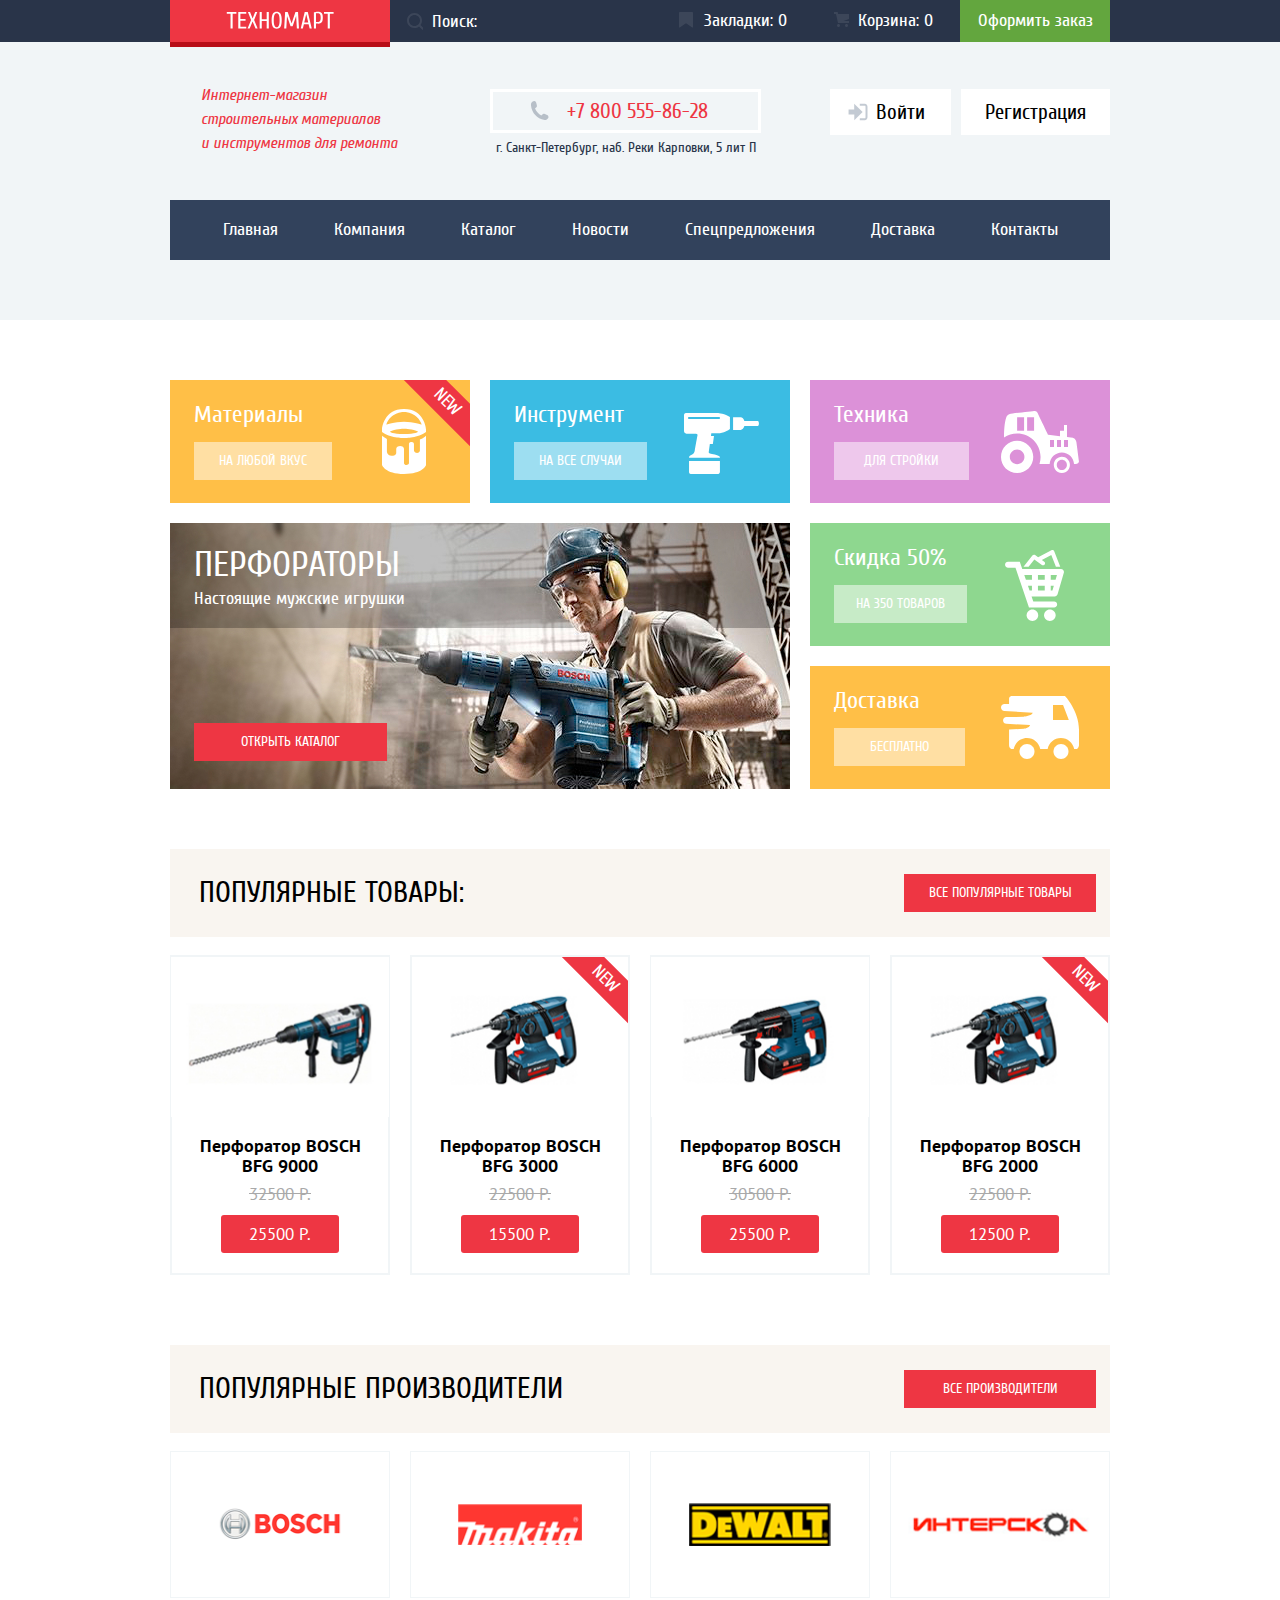
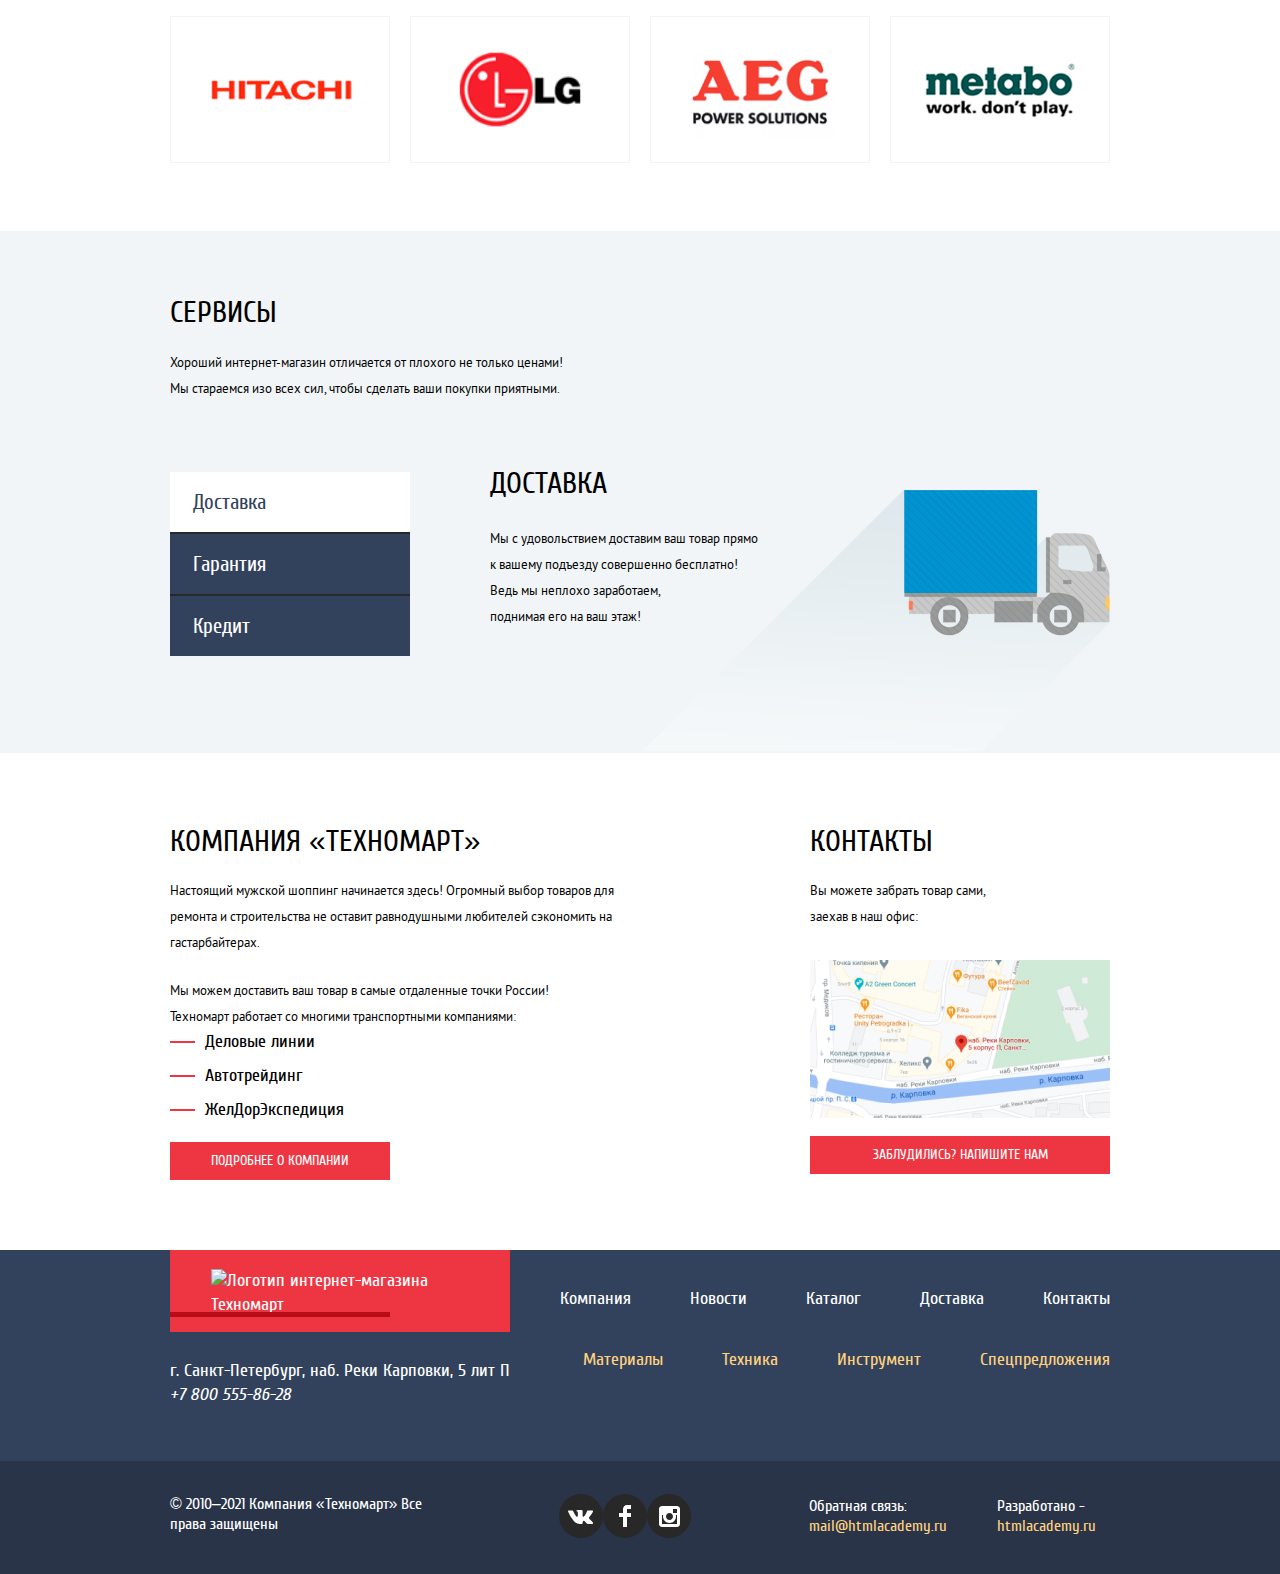
==== commit 0ec2d3c7: "fixed some styles" ====
--- a/index.html
+++ b/index.html
@@ -13,12 +13,11 @@
 
   <body class="body">
     <header class="main-header">
-
       <div class="main-header__top">
         <div class="container">
           <div class="main-header__grid-wrapper-top">
             <a class="main-header__logo logo" href="index.html">
-              <img class="main-header__logo-img" src="img/logo-technomart.svg" alt="Логотип интернет-магазина Техномарт">
+              <img class="main-header__logo-img" src="img/logo-technomart.svg" width="108" height="18" alt="Логотип интернет-магазина Техномарт">
             </a>
             <form class="main-header__form" method="get" action="index.html">
               <label class="main-header__search-input-label">
@@ -35,17 +34,17 @@
       <div class="main-header__bottom container">
         <h1 class="main-header__main-title section-title visually-hidden">Интернет-магазин строительных материалов и инструментов - Главная</h1>
         <div class="main-header__grid-wrapper-bottom-contacts">
-          <p class="main-header__descr">Интернет-магазин строительных материалов и инструментов для ремонта</p>
+          <p class="main-header__descr">Интернет-магазин <br> строительных материалов <br> и инструментов для ремонта</p>
           <section class="main-header__contacts">
             <h2 class="section-title visually-hidden">Контактная информация</h2>
             <a class="main-header__phone" href="tel:+78005558628">+7 800 555-86-28</a>
             <p class="main-header__address">г. Санкт-Петербург, наб. Реки Карповки, 5 лит П</p>
           </section>
-          <section>
+          <section class="main-header__login">
             <h2 class="section-title visually-hidden">Кнопки авторизации</h2>
             <ul class="main-header__link-login-list">
               <li class="main-header__login-list-item">
-                <a class="main-header__login-btn" href="#">Вход</a>
+                <a class="main-header__login-btn" href="#">Войти</a>
               </li>
               <li>
                 <a class="main-header__registration-btn" href="#">Регистрация</a>
@@ -138,48 +137,56 @@
       <section class="popular-items">
         <div class="container">
           <header class="popular-items__header section-header">
-            <h2 class="section-title">Популярные товары</h2>
+            <h2 class="section-title">Популярные товары:</h2>
             <a class="red-btn btn" href="#">Все популярные товары</a>
           </header>
           <ul class="popular-items__list">
             <li class="popular-items__item product-item">
-              <img src="img/catalog/bosch-9000.jpg" class="product-item__img" width="220" height="160" alt="Фото Перфоратора BOSCH, модель BFG 9000">
+              <div class="product-item__img-wrapper">
+                <img src="img/catalog/bosch-9000.jpg" class="product-item__img" width="220" height="160" alt="Перфоратор с буром, зеленого цвета, с красными кнопками">
+              </div>
               <h3 class="product-item__title">Перфоратор BOSCH BFG 9000</h3>
               <s class="product-item__old-price">32500 Р.</s>
               <a class="product-item__new-price" href="#">25500 Р.</a>
               <div class="product-item__buttons off">
-                <button class="product-item__buy-btn" type="submit">Купить</button>
-                <button class="product-item__fav-btn" type="submit">В закладки</button>
+                <button class="product-item__buy-btn" type="button">Купить</button>
+                <button class="product-item__fav-btn" type="button">В закладки</button>
               </div>
             </li>
             <li class="popular-items__item product-item new-badge">
-              <img src="img/catalog/bosch-3000.jpg" class="product-item__img" width="220" height="160" alt="Фото Перфоратора BOSCH, модель BFG 3000">
+              <div class="product-item__img-wrapper">
+                <img src="img/catalog/bosch-3000.jpg" class="product-item__img" width="220" height="160" alt="Перфоратор с буром, зеленого цвета, с красными кнопками">
+              </div>
               <h3 class="product-item__title">Перфоратор BOSCH BFG 3000</h3>
               <s class="product-item__old-price old-price">22500 Р.</s>
               <a class="product-item__new-price" href="#">15500 Р.</a>
               <div class="product-item__buttons off">
-                <button class="product-item__buy-btn" type="submit">Купить</button>
-                <button class="product-item__fav-btn" type="submit">В закладки</button>
+                <button class="product-item__buy-btn" type="button">Купить</button>
+                <button class="product-item__fav-btn" type="button">В закладки</button>
               </div>
             </li>
             <li class="popular-items__item product-item">
-              <img src="img/catalog/bosch-6000.jpg" class="product-item__img" width="220" height="160" alt="Фото Перфоратора BOSCH, модель BFG 6000">
+              <div class="product-item__img-wrapper">
+                <img src="img/catalog/bosch-6000.jpg" class="product-item__img" width="220" height="160" alt="Перфоратор с длинным буром, зеленого цвета, с красными кнопками">
+              </div>
               <h3 class="product-item__title">Перфоратор BOSCH BFG 6000</h3>
               <s class="product-item__old-price old-price">30500 Р.</s>
               <a class="product-item__new-price" href="#">25500 Р.</a>
               <div class="product-item__buttons off">
-                <button class="product-item__buy-btn" type="submit">Купить</button>
-                <button class="product-item__fav-btn" type="submit">В закладки</button>
+                <button class="product-item__buy-btn" type="button">Купить</button>
+                <button class="product-item__fav-btn" type="button">В закладки</button>
               </div>
             </li>
             <li class="popular-items__item product-item new-badge">
-              <img src="img/catalog/bosch-2000.jpg" class="product-item__img" width="220" height="160" alt="Фото Перфоратора BOSCH, модель BFG 2000">
+              <div class="product-item__img-wrapper">
+                <img src="img/catalog/bosch-2000.jpg" class="product-item__img" width="220" height="160" alt="Перфоратор с буром, зеленого цвета, с красными кнопками">
+              </div>
               <h3 class="product-item__title">Перфоратор BOSCH BFG 2000</h3>
               <s class="product-item__old-price old-price">22500 Р.</s>
               <a class="product-item__new-price" href="#">12500 Р.</a>
               <div class="product-item__buttons off">
-                <button class="product-item__buy-btn" type="submit">Купить</button>
-                <button class="product-item__fav-btn" type="submit">В закладки</button>
+                <button class="product-item__buy-btn" type="button">Купить</button>
+                <button class="product-item__fav-btn" type="button">В закладки</button>
               </div>
             </li>
           </ul>
@@ -190,7 +197,7 @@
             <div class="modal__buttons">
               <button class="modal__order-btn red-btn btn" type="button">Оформить заказ</button>
               <button class="modal__continue-btn btn" type="button">Продолжить покупки</button>
-              <button class="modal__close-btn btn" type="button" aria-label="Закрыть"></button>
+              <button class="modal__close-btn" type="button" aria-label="Закрыть"></button>
             </div>
           </section>
         </div>
@@ -220,7 +227,7 @@
             </li>
             <li class="popular-brands__item">
               <a class="popular-brands__link" href="#">
-                <img src="img/logo/logo-interskol.png" width="150" height="45" alt="Логотип компании Интерскол">
+                <img src="img/logo/logo-interskol.png" width="185" height="45" alt="Логотип компании Интерскол">
               </a>
             </li>
             <li class="popular-brands__item">
@@ -268,9 +275,9 @@
             </ul>
             <section class="services__section services__delivery">
               <h2 class="section-title">Доставка</h2>
-              <p class="descr">Мы с удовольствием доставим ваш товар прямо
-                к вашему подъезду совершенно бесплатно!
-                Ведь мы неплохо заработаем,
+              <p class="descr">Мы с удовольствием доставим ваш товар прямо <br>
+                к вашему подъезду совершенно бесплатно! <br>
+                Ведь мы неплохо заработаем, <br>
                 поднимая его на ваш этаж!</p>
             </section>
             <section class="services__section services__warranty off">
@@ -296,7 +303,7 @@
             <h2 class="about__title section-title">Компания «Техномарт»</h2>
             <p class="about__descr descr">Настоящий мужской шоппинг начинается здесь! Огромный выбор товаров для ремонта и строительства не оставит равнодушными любителей сэкономить на гастарбайтерах.</p>
             <p class="about__descr descr">
-              Мы можем доставить ваш товар в самые отдаленные точки России!
+              Мы можем доставить ваш товар в самые отдаленные точки России! <br>
               Техномарт работает со многими транспортными компаниями:
             </p>
             <ul class="about__delivery-list">
@@ -304,7 +311,7 @@
               <li class="about__delivery-item">Автотрейдинг</li>
               <li class="about__delivery-item">ЖелДорЭкспедиция</li>
             </ul>
-            <a class="about__link red-btn btn" href="#">Подробнее о компании</a>
+            <a class="about__link red-btn btn" href="blank.html">Подробнее о компании</a>
           </section>
 
           <section class="contacts">
@@ -313,10 +320,10 @@
               Вы можете забрать товар сами,
               заехав в наш офис:
             </p>
-            <a class="contacts__link-map" href="#">
+            <a class="contacts__link-map" href="blank.html">
               <img src="img/map.jpg" width="300" height="160" alt="Превью карты">
             </a>
-            <button class="contacts__link-help red-btn btn" type="button">Заблудились? Напишите нам</button>
+            <a class="contacts__link-help red-btn btn" href="blank.html">Заблудились? Напишите нам</a>
 
             <section class="contacts__modal modal modal-map off">
               <h2 class="modal__title visually-hidden">Модальное окно - Карта</h2>
@@ -362,7 +369,7 @@
             <section class="footer__contacts">
               <h2 class="footer__title section-title visually-hidden">Контакты</h2>
               <a class="footer__logo logo" href="index.html">
-                <img src="img/logo-technomart-big.svg" alt="Логотип интернет-магазина Техномарт">
+                <img src="img/logo-technomart-big.svg" width="138" height="23" alt="Логотип интернет-магазина Техномарт">
               </a>
               <address>
                 <p class="footer__address">г. Санкт-Петербург, наб. Реки Карповки, 5 лит П</p>
@@ -452,7 +459,7 @@
               <address class="footer__feedback">
                 <p class="footer__contacts-feedback">Обратная связь:</p>
                 <a class="footer__contacts-descr-link" href="mailto:mail@htmlacademy.ru">mail@htmlacademy.ru</a>
-                <p class="footer__contacts-developer">Разработано:</p>
+                <p class="footer__contacts-developer">Разработано -</p>
                 <a class="footer__contacts-descr-link" href="https://htmlacademy.ru/intensive/htmlcss">htmlacademy.ru</a>
               </address>
             </section>
@@ -463,5 +470,6 @@
 
     <script src="js/popup-feedback.min.js"></script>
     <script src="js/popup-cart.min.js"></script>
+    <script src="js/popup-map.min.js"></script>
   </body>
 </html>
--- a/css/style.min.css
+++ b/css/style.min.css
@@ -1 +1 @@
-@keyframes bounce{0%{transform:translateY(2000px)}70%{transform:translateY(-10px)}90%{transform:translateY(30px)}to{transform:translateY(0)}}@font-face{font-family:"PT Sans";font-style:normal;font-weight:400;font-display:swap;src:local("PT Sans"),url(../fonts/ptsans.woff) format("woff"),url(../fonts/ptsans.woff2) format("woff2")}@font-face{font-family:"PT Sans";font-style:normal;font-weight:700;font-display:swap;src:local("PT Sans"),url(../fonts/ptsansbold.woff) format("woff"),url(../fonts/ptsansbold.woff2) format("woff2")}@font-face{font-family:"Cuprum";font-style:normal;font-weight:400;font-display:swap;src:local("Cuprum"),url(../fonts/cuprum.woff) format("woff"),url(../fonts/cuprum.woff2) format("woff2")}@font-face{font-family:"Cuprum";font-style:normal;font-weight:700;font-display:swap;src:local("Cuprum"),url(../fonts/cuprumbold.woff) format("woff"),url(../fonts/cuprumbold.woff2) format("woff2")}@font-face{font-family:"Cuprum";font-style:italic;font-weight:400;font-display:swap;src:local("Cuprum"),url(../fonts/cuprumitalic.woff) format("woff"),url(../fonts/cuprumitalic.woff2) format("woff2")}@font-face{font-family:"Cuprum";font-style:italic;font-weight:700;font-display:swap;src:local("Cuprum"),url(../fonts/cuprumbolditalic.woff) format("woff"),url(../fonts/cuprumbolditalic.woff2) format("woff2")}:root{--lightgray:#F1F5F7;--gray:#B7BFC8;--darkgray:#A9A9A9;--blackgray:#282828;--blue:#32425C;--darkblue:#293449;--indigo:#293449;--red:#EE3643;--darkred:#b80d18;--winered:#a50711;--orange:#FFBF47;--lightorange:#FFD180;--peach:#F9F5F0;--cyan:#3BBCE3;--pink:#DC91D8;--lightgreen:#8ED78F;--green:#5FBB2D;--darkgreen:#63A63E;--black:#000;--white:white;--white-transparent-50:rgba(255,255,255,0.5);--white-transparent-30:rgba(255,255,255,0.3);--white-transparent-15:rgba(255,255,255,0.15)}body{display:grid;grid-template-rows:320px 1fr 300px;min-width:940px;margin:0;padding:0;box-sizing:border-box;font-family:"Cuprum","Arial",sans-serif;font-size:18px;line-height:24px;font-weight:400;font-style:normal;color:var(--black);background-color:var(--white)}.container{width:940px;margin:0 auto}a{text-decoration:none;color:var(--white)}img{max-width:100%;height:auto}.visually-hidden{position:absolute;width:1px;height:1px;margin:-1px;border:0;padding:0;white-space:nowrap;clip-path:inset(100%);clip:rect(0 0 0 0);overflow:hidden}.about__delivery-list,.catalog-main__bread-crumbs-list,.category__list,.footer__nav-list,.footer__social-list,.main-header__link-login-list,.main-header__nav-list,.main-header__profile-list,.popular-brands__list,.popular-items__list,.products__header-list,.products__list,.products__page-list,.services__list{list-style:none;padding:0;margin:0}.btn{display:inline-block;box-sizing:border-box;padding:7px 25px;font-size:14px;line-height:24px;text-transform:uppercase;border:0;background-color:transparent;cursor:pointer}.logo,.red-btn{background-color:var(--red)}.red-btn{color:var(--white)}.red-btn:hover{background-color:var(--darkred)}.red-btn:active{background-color:var(--winered)}.logo{position:relative;display:inline-block;padding:12px 56px 15px}.logo::after,.logo:active{background-color:var(--darkred)}.logo::after{content:"";position:absolute;top:45px;left:0;width:220px;height:5px}.main-header__cart.red-cart{padding-right:22px;text-align:right;background-color:var(--red)}.main-header__cart.red-cart::before{left:21px}.section-title{margin:0;padding:0;font-size:30px;font-weight:400;text-transform:uppercase}.product-item,.section-header{box-sizing:border-box;display:flex;align-items:center}.section-header{justify-content:space-between;margin-bottom:20px;padding:22px;background-color:var(--peach)}.product-item{flex-direction:column;text-align:center;width:220px;border:2px solid var(--lightgray);position:relative;transition:all .3s ease-out}.product-item:hover{box-shadow:0 2px 15px var(--darkgray)}.product-item__title{padding:0;margin:10px 0;font-family:"PT Sans","Arial",sans-serif;font-size:18px;line-height:20px;font-weight:700;font-style:normal}.product-item__new-price,.product-item__old-price{font-family:"PT Sans","Arial",sans-serif;font-size:17px}.product-item__old-price{margin-bottom:10px;color:var(--darkgray)}.product-item__new-price{position:relative;padding:10px 25px;margin-bottom:20px;background-color:var(--red);border-radius:3px}.product-item__buy-btn::before,.product-item__new-price::after{content:"";position:absolute;background-repeat:no-repeat;background-position:0 0}.product-item__new-price::after{top:0;right:-38px;width:40px;height:44px;background-image:url(../img/icons/icon-red-triangle.svg)}.product-item__buttons{display:grid;grid-template-rows:40px 40px;gap:10px;position:absolute;top:60px}.product-item__buy-btn,.product-item__fav-btn{box-sizing:border-box;padding:10px;width:135px;border-radius:3px;cursor:pointer;transition:all .3s ease-out;font-family:"Cuprum","Arial",sans-serif;font-size:14px;text-transform:uppercase;outline:0}.product-item__buy-btn{padding-left:30px;color:var(--white);border:0;background-color:var(--green)}.product-item__buy-btn::before{top:11px;left:30px;width:16px;height:18px;background-image:url(../img/icons/icon-cart-1.svg);opacity:.3}.product-item__buy-btn:hover{background-color:var(--lightgreen)}.product-item__buy-btn:active{background-color:var(--darkgreen)}.product-item__fav-btn{color:var(--blue);border:2px solid var(--green);background-color:transparent}.product-item__fav-btn:hover{border:2px solid var(--darkblue)}.product-item__fav-btn:active{color:var(--gray);border:2px solid var(--gray)}.descr{font-family:"PT Sans","Arial",sans-serif;margin:0;padding:0;font-size:13px;line-height:24px}.new-badge{overflow:hidden;position:relative}.new-badge::after{content:"NEW";position:absolute;z-index:10;top:10px;right:-25px;display:flex;width:100px;height:30px;background:#ee3643;justify-content:center;align-items:center;color:#fff;transform:rotate(45deg)}.off{display:none}.main-header{background-color:var(--lightgray)}.main-header__top{background-color:var(--darkblue)}.main-header__grid-wrapper-top{display:grid;grid-template-columns:220px 1fr 150px 150px 150px}.main-header__logo-img{display:block}.main-header__descr{margin:0;padding:0;font-size:16px;font-style:italic;font-weight:400;align-self:center;color:var(--red);text-transform:none}.main-header__form{position:relative}.main-header__search-input{height:100%;width:100%;padding-left:42px;color:var(--white);background-color:var(--darkblue);border:0}.main-header__search-input::placeholder{color:var(--white)}.main-header__search-input:focus{color:var(--white);outline:0;background-color:transparent}.main-header__cart::before,.main-header__favorite::before,.main-header__search-input-label::before{content:"";position:absolute;top:13px;left:17px;width:16px;height:18px;background-image:url(../img/icons/icon-search.svg);background-repeat:no-repeat;background-position:0 0;opacity:.3}.main-header__cart:hover::before,.main-header__favorite:hover::before,.main-header__login-btn:hover::before,.main-header__profile-name-link:hover::after,.main-header__profile-name-link:hover::before,.main-header__search-input-label:hover::before{opacity:1}.main-header__cart,.main-header__favorite{position:relative}.main-header__cart::before,.main-header__favorite::before{top:12px;left:7px;background-image:url(../img/icons/icon-bookmark.svg)}.main-header__cart::before{left:9px;width:18px;background-image:url(../img/icons/icon-cart-1.svg)}.main-header__cart_full{background-color:var(--red)}.main-header__cart,.main-header__favorite,.main-header__order-btn{box-sizing:border-box;text-align:center;padding:10px 17px;width:100%}.main-header__cart:active,.main-header__favorite:active{color:var(--gray)}.main-header__order-btn{background-color:var(--darkgreen)}.main-header__order-btn:hover{background-color:var(--green)}.main-header__order-btn:active{color:var(--lightgray)}.main-header__grid-wrapper-bottom-contacts{display:grid;grid-template-columns:200px 2fr 300px;grid-template-rows:153px;align-items:center}.main-header__contacts{text-align:center}.main-header__login-btn,.main-header__phone,.main-header__profile-name,.main-header__registration-btn{font-size:21px}.main-header__phone{position:relative;box-sizing:border-box;padding:7px 50px 7px 74px;color:var(--red);border:3px solid var(--white)}.main-header__login-btn::before,.main-header__phone::before{content:"";position:absolute;top:10px;left:45px;width:20px;height:20px;background-image:url(../img/icons/icon-phone.svg);background-repeat:no-repeat;background-position:0 0}.main-header__address{margin:10px 0 0;padding:0;font-size:14px;color:var(--darkblue)}.main-header__login-btn,.main-header__registration-btn{padding:12px 25px;color:var(--black);background-color:var(--white)}.main-header__login-btn{position:relative;padding-left:50px}.main-header__login-btn::before{top:15px;left:22px;width:23px;background-image:url(../img/icons/icon-login.svg);opacity:.3}.main-header__login-list-item{position:relative}.main-header__login-icon{position:absolute;top:15px;left:24px}.main-header__link-login-list{display:flex;justify-content:flex-end}.main-header__login-list-item{margin-right:10px}.main-header__login-btn:hover,.main-header__registration-btn:hover{color:var(--red)}.main-header__login-btn:active,.main-header__profile-logout-link:active,.main-header__profile-name-link:active,.main-header__profile-name:active,.main-header__registration-btn:active{color:var(--gray)}.main-header__profile{text-align:center}.main-header__profile-name{box-sizing:border-box;padding:12px 56px;margin:0 0 5px;background-color:var(--white)}.main-header__profile-name-link{position:relative;color:var(--darkblue)}.main-header__profile-logout-link{color:var(--darkblue)}.main-header__profile-name-link::after,.main-header__profile-name-link::before{content:"";position:absolute;width:20px;height:20px;background-repeat:no-repeat;background-position:0 0;opacity:.3}.main-header__profile-name-link::before{top:3px;left:-35px;background-image:url(../img/icons/icon-profile.svg)}.main-header__profile-name-link::after{top:4px;right:-33px;background-image:url(../img/icons/icon-logout.svg)}.main-header__profile-name-link:active::after,.main-header__profile-name-link:active::before{opacity:.3}.main-header__profile-name-link:focus::after{opacity:1}.main-header__profile-list{display:flex;justify-content:center}.main-header__profile-list-item{margin-right:30px;list-style:disc}.main-header__profile-list-item:first-child{list-style:none}.main-header__profile-list-item:last-child{margin-right:0}.main-header__profile-list-link{font-size:16px;color:var(--darkblue)}.main-header__profile-list-link:hover{font-size:16px;color:var(--red)}.main-header__profile-list-link:active{font-size:16px;color:var(--gray)}.main-header__nav-list{display:flex;justify-content:center;flex-wrap:wrap;background-color:var(--blue)}.main-header__nav-item{padding:16px 30px}.main-header__nav-item:hover{background-color:var(--darkblue)}.main-header__nav-link:active{color:var(--gray)}.category{margin-top:60px;margin-bottom:60px}.category__title{padding:0;margin:0 0 14px;font-weight:400;font-size:24px;line-height:30px;color:var(--white)}.category__list{display:grid;grid-template-columns:1fr 1fr 1fr;grid-template-rows:123px 123px 123px;gap:20px}.category__item-article{box-sizing:border-box;display:flex;flex-direction:column;align-items:flex-start;height:100%;padding:15px 25px}.category__materials{background-color:var(--orange);background-image:url(../img/icons/icon-paint.svg);background-repeat:no-repeat;background-position:80% 50%}.category__link{display:inline-block;padding:10px 24px;font-size:14px;text-transform:uppercase;background-color:var(--white-transparent-50)}.category__link:hover{background-color:var(--white-transparent-30)}.category__link:active{background-color:var(--white-transparent-15)}.category__tools{background-color:var(--cyan);background-image:url(../img/icons/icon-tools.svg);background-repeat:no-repeat;background-position:80% 50%}.category__delivery,.category__discount,.category__techniс{background-color:var(--pink);background-image:url(../img/icons/icon-tractor.svg);background-repeat:no-repeat;background-position:80% 50%}.category__delivery,.category__discount{background-color:var(--lightgreen);background-image:url(../img/icons/icon-cart-2.svg)}.category__delivery{background-color:var(--orange);background-image:url(../img/icons/icon-delivery.svg)}.slider{position:relative;grid-column:1/3;grid-row:2/4;padding-top:10px}.slider-drill,.slider-hammer{background-image:url(../img/catalog/catalog-hammer.jpg);background-repeat:no-repeat;background-position:0 0}.slider-drill{background-image:url(../img/catalog/catalog-drill.jpg)}.slider::before{top:50%;left:25px;width:22px;height:40px;background-image:url(../img/icons/icon-arrow-left.svg);cursor:pointer}.services__list::after,.slider::after,.slider::before{content:"";position:absolute;background-repeat:no-repeat;background-position:0 0}.slider::after{top:50%;right:25px;width:22px;height:40px;background-image:url(../img/icons/icon-arrow-right.svg);cursor:pointer}.slider__title{padding:0;margin:5px 0 10px;font-weight:400;font-size:36px;text-transform:uppercase;color:var(--white)}.slider__subtitle{padding:0;margin:0 0 auto;color:var(--white)}.popular-items{margin-bottom:70px}.popular-items__list{display:grid;grid-template-columns:repeat(4,1fr);gap:20px}.popular-brands{margin-bottom:70px}.popular-brands__list{display:grid;grid-template-columns:repeat(4,1fr);grid-template-rows:repeat(2,145px);gap:20px}.popular-brands__item{min-height:145px;border:1px solid var(--lightgray);transition:all .3s ease-out}.popular-brands__item:hover{box-shadow:0 2px 15px var(--darkgray)}.popular-brands__item:active{box-shadow:-1px 1px 5px var(--gray)}.popular-brands__link{display:flex;justify-content:center;align-items:center;width:100%;height:100%}.services .container{box-sizing:border-box;padding:64px 0}.services{background-color:var(--lightgray);overflow:hidden;margin-bottom:70px;min-height:522px}.services__grid-wrapper{display:grid;grid-template-columns:240px 1fr}.services__title{margin-bottom:25px}.services .descr{width:400px;margin-bottom:70px}.services__list{position:relative}.services__list::after{top:-60px;right:0;width:10px;height:279px;background-image:url(../img/icons/icon-line.svg)}.services__item{box-sizing:border-box;width:100%;border-bottom:1px solid var(--blackgray)}.services__link{box-sizing:border-box;display:inline-block;padding:15px 23px;width:100%;font-size:21px;color:var(--white);text-align:left;background-color:var(--blue);border:0;cursor:pointer}.services__item:last-child{border:0}.services__link:hover:not(.services__link_current){color:var(--white);background-color:var(--darkblue)}.services__link_current{color:var(--blue);background-color:var(--white)}.services__credit,.services__delivery,.services__warranty{position:relative;margin-left:80px}.services__credit::after,.services__delivery::after,.services__warranty::after{content:"";position:absolute;top:18px;right:0;width:468px;height:468px;background-image:url(../img/delivery.png);background-repeat:no-repeat;background-position:0 0}.services__credit::after,.services__warranty::after{background-image:url(../img/warranty.png)}.services__credit::after{background-image:url(../img/credit.png)}.services__section{box-sizing:border-box}.services__section .section-title{margin-bottom:20px}.services__section .descr{width:300px;margin-bottom:0}.about-company{margin-bottom:70px}.about-company__grid-wrapper{display:grid;grid-template-columns:1fr 300px}.about__title,.contacts__title{margin-bottom:24px}.about__descr{margin-bottom:25px;width:460px}.about__descr:last-of-type{margin-bottom:0}.about__delivery-list{margin-bottom:20px}.about__delivery-item{position:relative;padding-left:35px;margin-bottom:10px}.about__delivery-item::before,.footer__logo.logo::after{content:"";position:absolute;top:11px;left:0;width:25px;height:2px;background-color:var(--red)}.about__link{box-sizing:border-box;display:inline-block;width:220px;text-align:center}.contacts__descr{width:180px;margin-bottom:30px}.contacts__link-map{display:inline-block;margin-bottom:25px}.contacts__link-help{box-sizing:border-box;display:inline-block;width:300px;text-align:center}.footer__grid-wrapper-top{display:grid;grid-template-columns:360px 1fr}.footer__logo{box-sizing:border-box;padding:20px 41px 15px;margin-bottom:20px;background-color:var(--red)}.footer__logo.logo::after{top:65px;width:220px;height:5px;background-color:var(--darkred)}.footer__top{background-color:var(--blue)}.footer__top .container{padding-bottom:50px}.footer__bottom{background-color:var(--darkblue)}.footer__grid-wrapper-bottom{display:grid;grid-template-columns:repeat(3,auto)}.footer__address,.footer__phone{color:var(--white)}.footer__address{margin:0;padding:0;font-style:normal;font-weight:400}.footer__nav-list{display:flex;flex-wrap:wrap;justify-content:flex-end;margin-top:35px}.footer__nav-item{margin-left:50px}.footer__nav-link_orange{color:var(--lightorange)}.footer__nav-link:hover,.footer__nav-link_orange:hover{text-decoration:underline}.footer__nav-link:active{color:var(--gray)}.footer__nav-link_orange:active{color:var(--orange)}.footer__bottom{padding-top:36px;padding-bottom:36px}.footer__contacts-developer,.footer__contacts-feedback,.footer__copyright-descr{margin:0;padding:0;color:var(--white);font-size:16px}.footer__contacts-descr-link{margin:0;padding:0;font-size:16px}.footer__copyright-descr{width:226px}.footer__social-list,.social-btn{display:flex;justify-content:center}.social-btn{align-items:center;width:44px;height:44px;background-color:var(--blackgray);border-radius:50%}.social-btn:hover{background-color:var(--red)}.footer__contacts-developer{grid-column:2/3;grid-row:1/2}.footer__contacts-descr-link{color:var(--lightorange)}.footer__contacts-descr-link:hover{text-decoration:underline}.footer__contacts-descr-link:active{color:var(--red)}.footer__feedback{display:grid;grid-template-columns:repeat(2,auto);grid-template-rows:repeat(2,auto);column-gap:50px;justify-content:end;font-style:normal}.catalog-main{font-family:"PT Sans","Arial",sans-serif}.catalog-main__flex-wrapper{display:flex;flex-direction:column;margin-top:20px;margin-bottom:20px}.catalog-main__grid-wrapper{display:grid;grid-template-columns:220px auto;gap:20px;margin-bottom:60px}.catalog-main__main-title{font-family:"Cuprum","Arial",sans-serif;font-size:30px;font-weight:400;text-transform:uppercase;padding:30px;background-color:var(--lightgray)}.catalog-main__bread-crumbs-list{order:-1;display:flex;flex-wrap:wrap;margin-bottom:20px}.catalog-main__crumb-item{position:relative;margin-right:40px}.catalog-main__crumb-item::after{content:"";position:absolute;top:6px;right:-30px;width:14px;height:14px;background-image:url(../img/icons/icon-arrow-right-small.svg);background-repeat:no-repeat;background-position:0 0}.catalog-main__crumb-item:last-child::after{display:none}.catalog-main__filter-title{box-sizing:border-box;width:100%;margin:0 0 14px;padding:9px 20px 7px;font-size:13px;background-color:var(--peach)}.catalog-main__crumb-link{font-size:13px;color:var(--darkblue);text-transform:uppercase}.filter-form__wrapper{padding-bottom:25px;border-bottom:1px solid var(--lightgray)}.filter-form__brands,.filter-form__power,.filter-form__price{padding:0;margin:16px 0 0;border:0}.filter-form__price-span{margin-right:6.5px;margin-left:6.5px}.filter-form__price-input{box-sizing:border-box;padding-top:10px;padding-bottom:10px;text-align:center;background-color:var(--peach);border:0}.filter-form__brand-item,.filter-form__power-item,.filter-form__price-item{font-size:15px;text-transform:uppercase}.filter-form__brands-title,.filter-form__power-title,.filter-form__price-title{font-size:17px;font-weight:700;text-transform:uppercase;margin-bottom:15px}.filter-form__brands,.filter-form__power{display:flex;flex-direction:column}.filter-form__price-input{width:95px}.filter-form__range-filter{position:relative}.filter-form__range-controls{box-sizing:border-box;height:80px;padding:39px 20px;margin-bottom:10px;background-color:var(--peach);border-radius:5px}.filter-form__range-bar-gray{height:2px;background-color:var(--gray)}.filter-form__range-bar-green{width:80%;height:2px;background-color:var(--green)}.filter-form__control-item{position:absolute;top:30px;left:0;width:4px;height:4px;border:8px solid var(--white);border-radius:50%;background-color:var(--gray);box-shadow:0 2px 1px 0 var(--gray);cursor:pointer}.filter-form__control-item-min{left:15px}.filter-form__control-item-max{left:150px}.filter-form__brands-list-item,.filter-form__power-list-item{margin-bottom:20px}.filter-form__brands-list-item:last-child,.filter-form__power-item:last-child{margin-bottom:0}.filter-form__brands-list,.filter-form__power-list{margin:0;padding:0;list-style:none}.filter-form__brand-item{position:relative;padding-left:35px}.filter-form__brand-item::before{box-sizing:border-box;content:"";position:absolute;top:-4px;left:0;width:23px;height:23px;border:2px solid var(--darkgray);border-radius:3px;opacity:.7}.filter-form__brand-item:hover::before{opacity:1}.filter-form__brand-item:active::before{opacity:.3}.filter-form__brand-input:checked+.filter-form__brand-item::after{box-sizing:border-box;content:"";position:absolute;top:-7px;left:-1px;width:31px;height:27px;background-image:url(../img/icons/icon-checked-shape.svg);background-repeat:no-repeat;background-position:0 0;opacity:.7}.filter-form__brand-input:checked+.filter-form__brand-item:hover::after{opacity:1}.filter-form__brand-input:checked+.filter-form__brand-item:active::after{opacity:.3}.filter-form__brand-input:focus+.filter-form__brand-item::before{border:3px solid var(--black);opacity:.4}.filter-form__brand-input:focus+.filter-form__brand-item::after{opacity:1}.filter-form__power-item{position:relative;padding-left:35px;margin-bottom:10px}.filter-form__power-item::before{box-sizing:border-box;content:"";position:absolute;top:-4px;left:0;width:23px;height:23px;border:3px solid var(--darkgray);border-radius:50%;opacity:.7}.filter-form__power-item:hover::before{opacity:1}.filter-form__power-item:active::before{opacity:.3}.filter-form__power-input:checked+.filter-form__power-item::after{box-sizing:border-box;content:"";position:absolute;top:3px;left:7px;width:9px;height:9px;background-color:var(--darkgray);border-radius:50%;opacity:.7}.filter-form__power-input:checked+.filter-form__power-item:hover::after{opacity:1}.filter-form__power-input:checked+.filter-form__power-item:active::after{opacity:.3}.filter-form__power-input:focus+.filter-form__power-item::before{border-color:var(--black);opacity:.5}.filter-form__power-input:focus+.filter-form__power-item::after{background-color:var(--black);opacity:.5}.filter-form__show-btn{width:220px;padding:10px;font-size:13px;text-transform:uppercase;background-color:transparent;border:1px solid rgba(169,169,169,.7);transition:all .3s ease-out;cursor:pointer}.filter-form__show-btn:hover{border:1px solid rgba(169,169,169)}.products{width:700px}.products__header{box-sizing:border-box;display:flex;justify-content:space-between;padding:9px 20px 7px;margin-bottom:30px;font-size:13px;text-transform:uppercase;background-color:var(--peach)}.products__header-title{margin:0;padding:0;align-self:center;font-size:13px}.products__header-item{margin-right:10px}.products__header-item:not(:last-child){margin-left:60px}.products__header-link{box-sizing:border-box;display:inline-block}.link-up{position:relative;bottom:1px;transform:rotate(180deg)}.link-down{position:relative;top:1px}.link-down:hover .link-svg-path,.link-up:hover .link-svg-path{fill:var(--black)}.products__header-link:not(.products__header-link_current){color:var(--gray);text-transform:uppercase;text-decoration-line:underline;text-decoration-style:dotted}.products__header-link:hover:not(.products__header-link_current){color:var(--black);text-decoration-line:underline;text-decoration-style:solid;text-decoration-thickness:2px;text-decoration-color:var(--red)}.products__header-link:active:not(.products__header-link_current){color:var(--red);text-decoration:none}.products__header-link_current{color:var(--red)}.products__header-link_current .link-svg-path{fill:var(--red)}.products__header-list{display:flex;align-items:center;justify-content:space-between}.products__list{display:grid;grid-template-columns:repeat(3,220px);gap:20px;margin-bottom:50px}.product-item:hover .product-item__buttons{display:grid;transition:all .5s ease-out}.product-item:hover .product-item__img{visibility:hidden}.products__page-link:not(.products__page-link_current){font-size:13px;text-transform:uppercase;color:var(--blue);border:1px solid var(--gray)}.products__page-list{display:flex;flex-wrap:wrap}.products__page-number{margin-right:10px;margin-bottom:10px}.products__page-link{display:inline-block;box-sizing:border-box;padding:6px 15px;border:1px solid var(--gray);border-radius:5px}.products__page-link:hover:not(.products__page-link_current){border:1px solid var(--darkgray)}.products__page-link:active:not(.products__page-link_current){border:1px solid var(--red)}.products__page-link_current{font-size:13px;text-transform:uppercase;color:var(--white);background-color:var(--red);border:1px solid var(--red)}.about-category{background-color:var(--lightgray)}.about-category .container{padding:68px}.about-category__title,.modal{font-family:"Cuprum","Arial",sans-serif}.about-category__title{font-size:30px;font-weight:400;text-transform:uppercase}.modal{position:fixed;top:0;right:0;bottom:0;left:0;z-index:20;margin:auto;background-color:var(--white);box-shadow:0 20px 40px rgba(0,0,0,.7)}.modal-cart{box-sizing:border-box;top:355px;bottom:auto;width:620px;animation:bounce .5s}.modal::before{content:"";position:absolute;top:0;left:0;width:100%;height:5px;background-color:var(--red)}.modal__text{position:relative;padding:0;margin:70px 100px;font-size:24px;line-height:30px;text-align:center}.modal__text::before{content:"";position:absolute;top:-20px;left:-10px;width:66px;height:66px;background-image:url(../img/icons/icon-mark.svg);background-position:0 0;background-repeat:no-repeat}.modal__buttons{box-sizing:border-box;padding:37px 110px;background-color:var(--peach)}.modal__continue-btn,.modal__order-btn{width:192px}.modal__order-btn{margin-right:10px}.modal__continue-btn{background-color:var(--white)}.modal__close-btn{position:absolute;top:12px;right:-15px;width:30px;height:30px}.modal__close-btn::after,.modal__close-btn::before{content:"";position:absolute;top:10px;left:2px;width:25px;height:4px;background-color:var(--red)}.modal__close-btn::before{transform:rotate(45deg)}.modal__close-btn::after{transform:rotate(-45deg)}.modal-feedback,.modal-map{width:943px;height:449px;margin:auto;top:50%;bottom:auto}.modal-feedback{width:620px;height:430px;animation:bounce .5s}.modal__form-grid-wrapper{box-sizing:border-box;display:grid;grid-template-columns:220px 220px;grid-template-rows:75px 150px;gap:20px;padding:40px 80px;font-size:18px}.modal__label{display:flex;flex-direction:column}.modal__textarea{grid-column:1/3}.modal__input{box-sizing:border-box;margin-top:10px;padding:12px 8px;height:38px;font-family:"PT Sans","Arial",sans-serif;font-size:13px;border:2px solid var(--gray);border-radius:3px}.modal__input::placeholder{color:var(--gray)}.modal__textarea-input{height:114px;resize:none}.modal__form-button-wrapper{box-sizing:border-box;padding:37px 80px;background-color:var(--peach)}.contacts__modal .modal__order-btn{width:100%}
+@keyframes bounce{0%{transform:translateY(2000px)}70%{transform:translateY(-10px)}90%{transform:translateY(30px)}to{transform:translateY(0)}}@keyframes fade-in{0%{opacity:0}to{opacity:1}}@font-face{font-family:"PT Sans";font-style:normal;font-weight:400;font-display:swap;src:local("PT Sans"),url(../fonts/ptsans.woff) format("woff"),url(../fonts/ptsans.woff2) format("woff2")}@font-face{font-family:"PT Sans";font-style:normal;font-weight:700;font-display:swap;src:local("PT Sans"),url(../fonts/ptsansbold.woff) format("woff"),url(../fonts/ptsansbold.woff2) format("woff2")}@font-face{font-family:"Cuprum";font-style:normal;font-weight:400;font-display:swap;src:local("Cuprum"),url(../fonts/cuprum.woff) format("woff"),url(../fonts/cuprum.woff2) format("woff2")}@font-face{font-family:"Cuprum";font-style:normal;font-weight:700;font-display:swap;src:local("Cuprum"),url(../fonts/cuprumbold.woff) format("woff"),url(../fonts/cuprumbold.woff2) format("woff2")}@font-face{font-family:"Cuprum";font-style:italic;font-weight:400;font-display:swap;src:local("Cuprum"),url(../fonts/cuprumitalic.woff) format("woff"),url(../fonts/cuprumitalic.woff2) format("woff2")}@font-face{font-family:"Cuprum";font-style:italic;font-weight:700;font-display:swap;src:local("Cuprum"),url(../fonts/cuprumbolditalic.woff) format("woff"),url(../fonts/cuprumbolditalic.woff2) format("woff2")}:root{--lightgray:#F1F5F7;--gray:#B7BFC8;--darkgray:#A9A9A9;--blackgray:#282828;--blue:#32425C;--darkblue:#293449;--indigo:#293449;--red:#EE3643;--darkred:#b80d18;--winered:#a50711;--orange:#FFBF47;--lightorange:#FFD180;--peach:#F9F5F0;--cyan:#3BBCE3;--pink:#DC91D8;--lightgreen:#8ED78F;--green:#5FBB2D;--darkgreen:#63A63E;--black:#000;--white:white;--white-transparent-50:rgba(255,255,255,0.5);--white-transparent-30:rgba(255,255,255,0.3);--white-transparent-15:rgba(255,255,255,0.15)}body{display:grid;grid-template-rows:320px 1fr 300px;min-width:940px;margin:0;padding:0;box-sizing:border-box;font-family:"Cuprum","Arial",sans-serif;font-size:18px;line-height:24px;font-weight:400;font-style:normal;color:var(--black);background-color:var(--white)}.container{width:940px;padding-left:10px;padding-right:10px;margin:0 auto}a{text-decoration:none;color:var(--white)}img{max-width:100%;height:auto}.visually-hidden{position:absolute;width:1px;height:1px;margin:-1px;border:0;padding:0;white-space:nowrap;clip-path:inset(100%);clip:rect(0 0 0 0);overflow:hidden}.about__delivery-list,.catalog-main__bread-crumbs-list,.category__list,.footer__nav-list,.footer__social-list,.main-header__link-login-list,.main-header__nav-list,.main-header__profile-list,.popular-brands__list,.popular-items__list,.products__header-list,.products__list,.products__page-list,.services__list{list-style:none;padding:0;margin:0}.btn{display:inline-block;box-sizing:border-box;vertical-align:middle;padding:7px 25px;font-size:14px;line-height:24px;text-transform:uppercase;border:0;background-color:transparent;cursor:pointer}.logo,.red-btn{background-color:var(--red)}.red-btn{color:var(--white)}.red-btn:hover{background-color:var(--darkred)}.red-btn:active{background-color:var(--winered)}.logo{position:relative;display:inline-block;vertical-align:middle;padding:11px 56px 13px}.logo::after,.logo:active{background-color:var(--darkred)}.logo::after{content:"";position:absolute;top:42px;left:0;width:220px;height:5px}.main-header__cart.red-cart{padding-right:22px;text-align:right;background-color:var(--red)}.main-header__cart.red-cart::before{left:21px}.section-title{margin:0;padding:0 0 0 15px;font-size:30px;font-weight:400;text-transform:uppercase}.product-item,.section-header{box-sizing:border-box;display:flex;align-items:center}.section-header{justify-content:space-between;margin-bottom:18px;padding:25px 14px;background-color:var(--peach)}.product-item{flex-direction:column;text-align:center;width:220px;border:2px solid var(--lightgray);position:relative;transition:all .3s ease-out}.product-item__img-wrapper{width:218px;height:160px;background-color:var(--white)}.product-item__img{object-fit:contain}.product-item:hover{box-shadow:0 2px 15px var(--darkgray)}.product-item__title{margin:19px 0 6px;padding:0 15px;font-family:"PT Sans","Arial",sans-serif;font-size:18px;line-height:20px;font-weight:700;font-style:normal}.product-item__new-price,.product-item__old-price{font-family:"PT Sans","Arial",sans-serif;font-size:17px}.product-item__old-price{margin-bottom:9px;color:var(--darkgray)}.product-item__new-price{position:relative;padding:7px 28px;margin-bottom:20px;background-color:var(--red);border-radius:3px}.product-item__buy-btn::before,.product-item__new-price::after{content:"";position:absolute;background-repeat:no-repeat;background-position:0 0}.product-item__new-price::after{top:0;right:-36px;width:38px;height:38px;background-image:url(../img/icons/icon-red-triangle.svg)}.product-item__buttons{display:grid;grid-template-rows:40px 40px;gap:7px;position:absolute;top:34px;left:39px}.product-item__buy-btn,.product-item__fav-btn{box-sizing:border-box;padding:10px;width:135px;border-radius:3px;cursor:pointer;transition:all .3s ease-out;font-family:"Cuprum","Arial",sans-serif;font-size:14px;text-transform:uppercase;outline:0}.product-item__buy-btn{padding-left:30px;color:var(--white);border:0;background-color:var(--green)}.product-item__buy-btn::before{top:11px;left:30px;width:16px;height:18px;background-image:url(../img/icons/icon-cart-1.svg);opacity:.3}.product-item__buy-btn:hover{background-color:var(--lightgreen)}.product-item__buy-btn:active{background-color:var(--darkgreen)}.product-item__fav-btn{color:var(--blue);border:2px solid var(--green);background-color:transparent}.product-item__fav-btn:hover{border:2px solid var(--darkblue)}.product-item__fav-btn:active{color:var(--gray);border:2px solid var(--gray)}.descr{font-family:"PT Sans","Arial",sans-serif;margin:0;padding:0;font-size:13px;line-height:26px}.new-badge{overflow:hidden;position:relative}.new-badge::after{content:"NEW";position:absolute;z-index:10;top:7px;right:-27px;display:flex;width:100px;height:30px;background:#ee3643;justify-content:center;align-items:center;font-family:"Cuprum","Arial",sans-serif;color:#fff;transform:rotate(45deg)}.off{display:none}.main-header{background-color:var(--lightgray)}.main-header__top{background-color:var(--darkblue)}.main-header__grid-wrapper-top{display:grid;grid-template-columns:220px 1fr 150px 150px 150px}.main-header__logo-img{display:block}.main-header__descr{margin:0;padding:0 0 0 31px;font-size:16px;font-style:italic;font-weight:400;align-self:center;color:var(--red);text-transform:none}.main-header__form{position:relative}.main-header__search-input{height:100%;width:100%;padding-left:42px;color:var(--white);background-color:var(--darkblue);border:0}.main-header__search-input::placeholder{color:var(--white)}.main-header__search-input:focus{color:var(--white);outline:0;background-color:transparent}.main-header__cart::before,.main-header__favorite::before,.main-header__search-input-label::before{content:"";position:absolute;top:13px;left:17px;width:16px;height:18px;background-image:url(../img/icons/icon-search.svg);background-repeat:no-repeat;background-position:0 0;opacity:.3}.main-header__cart:hover::before,.main-header__favorite:hover::before,.main-header__login-btn:hover::before,.main-header__profile-name-link:hover::after,.main-header__profile-name-link:hover::before,.main-header__search-input-label:hover::before{opacity:1}.main-header__cart,.main-header__favorite{position:relative}.main-header__cart::before,.main-header__favorite::before{top:12px;left:19px;background-image:url(../img/icons/icon-bookmark.svg)}.main-header__cart::before{left:24px;width:18px;background-image:url(../img/icons/icon-cart-1.svg)}.main-header__cart_full{background-color:var(--red)}.main-header__cart,.main-header__favorite,.main-header__order-btn{box-sizing:border-box;text-align:center;padding:9px 0 9px 20px;width:100%}.main-header__order-btn{padding-left:0;background-color:var(--darkgreen)}.main-header__cart:active,.main-header__favorite:active{color:var(--gray)}.main-header__order-btn:hover{background-color:var(--green)}.main-header__order-btn:active{color:var(--lightgray)}.main-header__grid-wrapper-bottom-contacts{display:grid;grid-template-columns:255px 2fr 300px;grid-template-rows:153px;align-items:center;margin-bottom:5px}.main-header__contacts{text-align:center;padding-left:16px;padding-top:11px}.main-header__login-btn,.main-header__phone,.main-header__profile-name,.main-header__registration-btn{font-size:21px}.main-header__phone{position:relative;box-sizing:border-box;display:inline-block;padding:7px 50px 7px 74px;color:var(--red);border:3px solid var(--white)}.main-header__login-btn::before,.main-header__phone::before{content:"";position:absolute;top:9px;left:37px;width:20px;height:20px;background-image:url(../img/icons/icon-phone.svg);background-repeat:no-repeat;background-position:0 0}.main-header__address{margin:3px 0 0;padding:0;font-size:14px;color:var(--darkblue)}.main-header__login{padding-bottom:14px}.main-header__login-btn,.main-header__registration-btn{display:inline-block;vertical-align:middle;padding:11px 24px;color:var(--black);background-color:var(--white)}.main-header__login-btn{position:relative;padding-left:46px;padding-right:26px;text-align-last:left}.main-header__login-btn::before{top:14px;left:17px;width:23px;background-image:url(../img/icons/icon-login.svg);opacity:.3}.main-header__login-list-item{position:relative}.main-header__login-icon{position:absolute;top:15px;left:24px}.main-header__link-login-list{display:flex;justify-content:flex-end}.main-header__login-list-item{margin-right:10px}.main-header__login-btn:hover,.main-header__registration-btn:hover{color:var(--red)}.main-header__login-btn:active,.main-header__profile-logout-link:active,.main-header__profile-name-link:active,.main-header__profile-name:active,.main-header__registration-btn:active{color:var(--gray)}.main-header__profile{text-align:center}.main-header__profile-name{box-sizing:border-box;margin:11px 0 5px;padding:10px 56px;background-color:var(--white)}.main-header__profile-name-link{position:relative;color:var(--darkblue)}.main-header__profile-logout-link{color:var(--darkblue)}.main-header__profile-name-link::after,.main-header__profile-name-link::before{content:"";position:absolute;width:20px;height:20px;background-repeat:no-repeat;background-position:0 0;opacity:.3}.main-header__profile-name-link::before{top:3px;left:-41px;background-image:url(../img/icons/icon-profile.svg)}.main-header__profile-name-link::after{top:4px;right:-40px;background-image:url(../img/icons/icon-logout.svg)}.main-header__profile-name-link:active::after,.main-header__profile-name-link:active::before{opacity:.3}.main-header__profile-name-link:focus::after{opacity:1}.main-header__profile-list{display:flex;justify-content:center}.main-header__profile-list-item{margin-right:30px;list-style:disc}.main-header__profile-list-item:first-child{list-style:none}.main-header__profile-list-item:last-child{margin-right:0}.main-header__profile-list-link{font-size:16px;color:var(--darkblue)}.main-header__profile-list-link:hover{font-size:16px;color:var(--red)}.main-header__profile-list-link:active{font-size:16px;color:var(--gray)}.main-header__nav.container{padding-left:0;padding-right:0}.main-header__nav-list{display:flex;justify-content:center;flex-wrap:wrap;background-color:var(--blue)}.main-header__nav-item{padding:18px 28px}.main-header__nav-item:hover{background-color:var(--darkblue)}.main-header__nav-link:active{color:var(--gray)}.category{margin-top:60px;margin-bottom:60px}.category__title{padding:0;margin:5px 0 12px;font-weight:400;font-size:24px;line-height:30px;color:var(--white)}.category__list{display:grid;grid-template-columns:1fr 1fr 1fr;grid-template-rows:123px 123px 123px;gap:20px}.category__item-article{box-sizing:border-box;display:flex;flex-direction:column;align-items:flex-start;height:100%;padding:15px 24px}.category__materials{background-color:var(--orange);background-image:url(../img/icons/icon-paint.svg);background-repeat:no-repeat;background-position:83% 50%}.category__techniс,.category__tools{background-color:var(--cyan);background-image:url(../img/icons/icon-tools.svg);background-repeat:no-repeat;background-position:86% 53%}.category__techniс{background-color:var(--pink);background-image:url(../img/icons/icon-tractor.svg);background-position:86% 50%}.category__delivery,.category__discount{background-color:var(--lightgreen);background-image:url(../img/icons/icon-cart-2.svg);background-repeat:no-repeat;background-position:81% 50%}.category__delivery{background-color:var(--orange);background-image:url(../img/icons/icon-delivery.svg);background-position:86% 50%}.category__link{display:inline-block;vertical-align:middle;padding:7px 25px;font-size:14px;text-transform:uppercase;background-color:var(--white-transparent-50)}.category__link:hover{background-color:var(--white-transparent-30)}.category__link:active{background-color:var(--white-transparent-15)}.category__techniс .category__link{padding:7px 30px}.category__discount .category__link{padding:7px 22px}.category__delivery .category__link{padding:7px 36px}.slider{position:relative;grid-column:1/3;grid-row:2/4;padding-top:10px;background-color:var(--gray)}.slider-drill,.slider-hammer{background-image:url(../img/catalog/catalog-hammer.jpg);background-repeat:no-repeat;background-position:0 0}.slider-drill{background-image:url(../img/catalog/catalog-drill.jpg)}.slider::before{top:46%;left:25px;width:22px;height:40px;background-image:url(../img/icons/icon-arrow-left.svg);cursor:pointer}.services__list::after,.slider::after,.slider::before{content:"";position:absolute;background-repeat:no-repeat;background-position:0 0}.slider::after{top:46%;right:20px;width:22px;height:40px;background-image:url(../img/icons/icon-arrow-right.svg);cursor:pointer}.slider__title{padding:0;margin:5px 0 10px;font-weight:400;font-size:36px;text-transform:uppercase;color:var(--white)}.slider__subtitle{padding:0;margin:0 0 112px;color:var(--white)}.slider .red-btn{padding:7px 47px}.popular-items{margin-bottom:70px}.popular-items__list{display:grid;grid-template-columns:repeat(4,1fr);gap:20px}.popular-brands .btn,.popular-items .btn{width:192px;padding:7px 10px;text-align:center}.popular-brands{margin-bottom:70px}.popular-brands__list{display:grid;grid-template-columns:repeat(4,1fr);grid-template-rows:repeat(2,145px);gap:20px}.popular-brands__item{min-height:145px;border:1px solid var(--lightgray);transition:all .3s ease-out}.popular-brands__item:hover{box-shadow:0 2px 15px var(--darkgray)}.popular-brands__item:active{box-shadow:-1px 1px 5px var(--gray)}.popular-brands__link{display:flex;justify-content:center;align-items:center;width:100%;height:100%}.services .container{box-sizing:border-box;padding:64px 0}.services{background-color:var(--lightgray);overflow:hidden;margin-bottom:77px;min-height:522px}.services__grid-wrapper{display:grid;grid-template-columns:240px 1fr}.services__title{margin-top:6px;margin-bottom:25px;padding-left:0}.services .descr{width:400px;margin-bottom:70px}.services__list{position:relative}.services__list::after{top:-60px;right:0;width:10px;height:279px;background-image:url(../img/icons/icon-line.svg)}.services__item{box-sizing:border-box;width:100%;border-bottom:2px solid var(--blackgray)}.services__link{box-sizing:border-box;display:inline-block;vertical-align:middle;padding:18px 23px;width:100%;font-size:21px;color:var(--white);text-align:left;background-color:var(--blue);border:0;cursor:pointer}.services__item:last-child{border:0}.services__link:hover:not(.services__link_current){color:var(--white);background-color:var(--darkblue)}.services__link_current{color:var(--blue);background-color:var(--white)}.services__credit,.services__delivery,.services__warranty{position:relative;margin-left:80px}.services__credit::after,.services__delivery::after,.services__warranty::after{content:"";position:absolute;top:18px;right:0;width:468px;height:468px;background-image:url(../img/delivery.png);background-repeat:no-repeat;background-position:0 0}.services__credit::after,.services__warranty::after{background-image:url(../img/warranty.png)}.services__credit::after{background-image:url(../img/credit.png)}.services__section{box-sizing:border-box}.services__section .section-title{margin-bottom:30px;padding-left:0}.services__section .descr{width:300px;margin-bottom:0}.about-company{margin-bottom:70px}.about-company__grid-wrapper{display:grid;grid-template-columns:1fr 300px}.about__title,.contacts__title{margin-bottom:24px;padding-left:0}.about__descr{margin-bottom:22px;width:460px}.about__descr:last-of-type{margin-bottom:0}.about__delivery-list{margin-bottom:20px}.about__delivery-item{position:relative;padding-left:35px;margin-bottom:10px}.about__delivery-item::before,.footer__logo.logo::after{content:"";position:absolute;top:11px;left:0;width:25px;height:2px;background-color:var(--red)}.about__link{box-sizing:border-box;display:inline-block;vertical-align:middle;width:220px;text-align:center}.contacts__descr{width:180px;margin-bottom:30px}.contacts__link-help,.contacts__link-map{display:inline-block;vertical-align:middle;width:300px}.contacts__link-map{height:158px;margin-bottom:18px;background-color:var(--gray)}.contacts__link-help{box-sizing:border-box;text-align:center}.footer__grid-wrapper-top{display:grid;grid-template-columns:340px 1fr}.footer__logo{box-sizing:border-box;padding:19px 41px 15px;margin-bottom:27px;background-color:var(--red)}.footer__logo.logo::after{top:62px;width:220px;height:5px;background-color:var(--darkred)}.footer__top{background-color:var(--blue)}.footer__top .container{padding-bottom:54px}.footer__bottom{background-color:var(--darkblue)}.footer__grid-wrapper-bottom{display:grid;grid-template-columns:300px 1fr 330px}.footer__address,.footer__phone{color:var(--white)}.footer__address{margin:0;padding:0;font-style:normal;font-weight:400}.footer__nav-list{display:flex;flex-wrap:wrap;justify-content:flex-end;margin-top:37px}.footer__nav-item{margin-left:59px}.footer__nav-item:first-child{margin-left:0}.footer__nav-link_orange{color:var(--lightorange)}.footer__nav-link:hover,.footer__nav-link_orange:hover{text-decoration:underline}.footer__nav-link:active{color:var(--gray)}.footer__nav-link_orange:active{color:var(--orange)}.footer__bottom{padding-top:33px;padding-bottom:36px}.footer__contacts-developer,.footer__contacts-feedback,.footer__copyright-descr{margin:0;padding:0;color:var(--white);font-size:16px}.footer__contacts-descr-link{margin:0;padding:0;font-size:16px}.footer__copyright-descr{width:254px;line-height:20px}.footer__social-list,.social-btn{display:flex;justify-content:center}.social-btn{align-items:center;width:44px;height:44px;background-color:var(--blackgray);border-radius:50%}.social-btn:hover{background-color:var(--red)}.footer__contacts-developer{grid-column:2/3;grid-row:1/2}.footer__contacts-descr-link{color:var(--lightorange)}.footer__contacts-descr-link:hover{text-decoration:underline}.footer__contacts-descr-link:active{color:var(--red)}.footer__feedback{display:grid;grid-template-columns:repeat(2,auto);grid-template-rows:20px 20px;column-gap:50px;justify-content:end;margin-right:14px;font-style:normal}.catalog-main{font-family:"PT Sans","Arial",sans-serif}.catalog-main__flex-wrapper{display:flex;flex-direction:column;margin-top:17px;margin-bottom:20px}.catalog-main__grid-wrapper{display:grid;grid-template-columns:220px auto;gap:20px;margin-bottom:50px}.catalog-main__main-title{font-family:"Cuprum","Arial",sans-serif;font-size:30px;font-weight:400;text-transform:uppercase;padding:34px 30px;background-color:var(--lightgray)}.catalog-main__bread-crumbs-list{order:-1;display:flex;flex-wrap:wrap;margin-bottom:15px}.catalog-main__crumb-item{position:relative;margin-right:40px}.catalog-main__crumb-item::after{content:"";position:absolute;top:7px;right:-33px;width:14px;height:14px;background-image:url(../img/icons/icon-arrow-right-small.svg);background-repeat:no-repeat;background-position:0 0}.catalog-main__crumb-item:last-child::after{display:none}.catalog-main__filter-title{box-sizing:border-box;width:100%;margin:0 0 15px;padding:7px 18px 6px;font-size:13px;background-color:var(--peach)}.catalog-main__crumb-link{font-size:13px;color:var(--darkblue);text-transform:uppercase}.filter-form__wrapper{padding-bottom:24px;margin-bottom:20px;border-bottom:1px solid var(--lightgray)}.filter-form__wrapper:last-of-type{margin-bottom:0;padding-bottom:21px}.filter-form__brands,.filter-form__power,.filter-form__price{margin:0;padding:0;border:0}.filter-form__price-span{margin-right:6.5px;margin-left:6.5px}.filter-form__price-input{box-sizing:border-box;padding-top:10px;padding-bottom:10px;text-align:center;background-color:var(--peach);border:0}.filter-form__brand-item,.filter-form__power-item,.filter-form__price-item{font-size:15px;text-transform:uppercase}.filter-form__brands-title,.filter-form__power-title,.filter-form__price-title{font-size:17px;font-weight:700;text-transform:uppercase;margin-bottom:15px}.filter-form__power-title{margin-bottom:26px}.filter-form__brands,.filter-form__power{display:flex;flex-direction:column}.filter-form__price-input{width:95px}.filter-form__range-filter{position:relative}.filter-form__range-controls{box-sizing:border-box;height:80px;padding:39px 20px;margin-bottom:10px;background-color:var(--peach);border-radius:5px}.filter-form__range-bar-gray{height:2px;background-color:var(--gray)}.filter-form__range-bar-green{width:80%;height:2px;background-color:var(--green)}.filter-form__control-item{position:absolute;top:30px;left:0;width:4px;height:4px;border:8px solid var(--white);border-radius:50%;background-color:var(--gray);box-shadow:0 2px 1px 0 var(--gray);cursor:pointer}.filter-form__control-item-min{left:15px}.filter-form__control-item-max{left:160px}.filter-form__brands-list-item,.filter-form__power-list-item{margin-bottom:14px}.filter-form__brands-list-item:last-child,.filter-form__power-item:last-child{margin-bottom:0}.filter-form__brands-list,.filter-form__power-list{margin:0;padding:0;list-style:none}.filter-form__brand-item{position:relative;padding-left:35px}.filter-form__brand-item::before{box-sizing:border-box;content:"";position:absolute;top:-4px;left:0;width:23px;height:23px;border:2px solid var(--darkgray);border-radius:3px;opacity:.7}.filter-form__brand-item:hover::before{opacity:1}.filter-form__brand-item:active::before{opacity:.3}.filter-form__brand-input:checked+.filter-form__brand-item::after{box-sizing:border-box;content:"";position:absolute;top:-7px;left:-1px;width:31px;height:27px;background-image:url(../img/icons/icon-checked-shape.svg);background-repeat:no-repeat;background-position:0 0;opacity:.7}.filter-form__brand-input:checked+.filter-form__brand-item:hover::after{opacity:1}.filter-form__brand-input:checked+.filter-form__brand-item:active::after{opacity:.3}.filter-form__brand-input:focus+.filter-form__brand-item::before{border:3px solid var(--black);opacity:.4}.filter-form__brand-input:focus+.filter-form__brand-item::after{opacity:1}.filter-form__power-item{position:relative;padding-left:35px;margin-bottom:10px}.filter-form__power-item::before{box-sizing:border-box;content:"";position:absolute;top:-4px;left:0;width:23px;height:23px;border:3px solid var(--darkgray);border-radius:50%;opacity:.7}.filter-form__power-item:hover::before{opacity:1}.filter-form__power-item:active::before{opacity:.3}.filter-form__power-input:checked+.filter-form__power-item::after{box-sizing:border-box;content:"";position:absolute;top:3px;left:7px;width:9px;height:9px;background-color:var(--darkgray);border-radius:50%;opacity:.7}.filter-form__power-input:checked+.filter-form__power-item:hover::after{opacity:1}.filter-form__power-input:checked+.filter-form__power-item:active::after{opacity:.3}.filter-form__power-input:focus+.filter-form__power-item::before{border-color:var(--black);opacity:.5}.filter-form__power-input:focus+.filter-form__power-item::after{background-color:var(--black);opacity:.5}.filter-form__show-btn{width:220px;padding:10px;font-size:13px;text-transform:uppercase;background-color:transparent;border:1px solid rgba(169,169,169,.7);transition:all .3s ease-out;cursor:pointer}.filter-form__show-btn:hover{border:1px solid rgba(169,169,169)}.products{width:700px}.products__header{box-sizing:border-box;display:flex;justify-content:space-between;padding:7px 20px 6px;margin-bottom:30px;font-size:13px;text-transform:uppercase;background-color:var(--peach)}.products__header-title{margin:0;padding:0;align-self:center;font-size:13px}.products__header-item:not(:last-child){margin-left:66px}.products__header-link{box-sizing:border-box;display:inline-block;vertical-align:middle}.link-up{position:relative;bottom:1px;left:-17px;transform:rotate(180deg)}.link-down{position:relative;top:1px;right:-3px}.link-down:hover .link-svg-path,.link-up:hover .link-svg-path{fill:var(--black)}.products__header-link:not(.products__header-link_current){color:var(--gray);text-transform:uppercase;text-decoration-line:underline;text-decoration-style:dotted}.products__header-link:hover:not(.products__header-link_current){color:var(--black);text-decoration-line:underline;text-decoration-style:solid;text-decoration-thickness:2px;text-decoration-color:var(--red)}.products__header-link:active:not(.products__header-link_current){color:var(--red);text-decoration:none}.products__header-link_current{color:var(--red)}.products__header-link_current .link-svg-path{fill:var(--red)}.products__header-list{display:flex;align-items:center;justify-content:space-between}.products__list{display:grid;grid-template-columns:repeat(3,220px);column-gap:21px;row-gap:19px;margin-bottom:47px}.product-item:hover .product-item__buttons{display:grid;transition:all .5s ease-out}.product-item:hover .product-item__img{visibility:hidden}.products__page-link:not(.products__page-link_current){font-size:13px;text-transform:uppercase;color:var(--blue);border:1px solid var(--gray)}.products__page-list{display:flex;flex-wrap:wrap}.products__page-number{margin-right:9px;margin-bottom:10px}.products__page-link{box-sizing:border-box;display:inline-block;vertical-align:middle;padding:6px 15px;border:1px solid var(--gray);border-radius:3px}.products__page-link:hover:not(.products__page-link_current){border:1px solid var(--darkgray)}.products__page-link:active:not(.products__page-link_current){border:1px solid var(--red)}.products__page-link_current{font-size:13px;text-transform:uppercase;color:var(--white);background-color:var(--red);border:1px solid var(--red)}.products__page-link-next{padding-right:30px;padding-left:30px}.about-category{background-color:var(--lightgray);padding-bottom:24px}.about-category .container{padding:42px 68px}.about-category__title,.modal{font-family:"Cuprum","Arial",sans-serif}.about-category__title{font-size:30px;font-weight:400;text-transform:uppercase}.modal{position:fixed;top:0;right:0;bottom:0;left:0;z-index:20;margin:auto;background-color:var(--white);box-shadow:0 20px 40px rgba(0,0,0,.7)}.modal-cart{box-sizing:border-box;top:355px;bottom:auto;width:620px;animation:bounce .5s}.modal::before{content:"";position:absolute;top:0;left:0;width:100%;height:5px;background-color:var(--red)}.modal__text{position:relative;padding:0;margin:70px 100px;font-size:24px;line-height:30px;text-align:center}.modal__text::before{content:"";position:absolute;top:-20px;left:-10px;width:66px;height:66px;background-image:url(../img/icons/icon-mark.svg);background-position:0 0;background-repeat:no-repeat}.modal__buttons{box-sizing:border-box;padding:37px 110px;background-color:var(--peach)}.modal__continue-btn,.modal__order-btn{width:192px}.modal__order-btn{margin-right:10px}.modal__continue-btn{background-color:var(--white)}.modal__close-btn{display:inline-block;vertical-align:middle;position:absolute;box-sizing:border-box;top:12px;right:-15px;width:30px;height:30px;padding:7px 25px;font-size:14px;line-height:24px;text-transform:uppercase;border:0;background-color:transparent;cursor:pointer}.modal__close-btn::after,.modal__close-btn::before{content:"";position:absolute;top:10px;left:2px;width:25px;height:4px;background-color:var(--red)}.modal__close-btn::before{transform:rotate(45deg)}.modal__close-btn::after{transform:rotate(-45deg)}.modal-feedback,.modal-map{width:943px;height:449px;margin:auto;top:50%;bottom:auto;animation:fade-in .5s}.modal-feedback{width:620px;height:430px;animation:bounce .5s}.modal__form-grid-wrapper{box-sizing:border-box;display:grid;grid-template-columns:220px 220px;grid-template-rows:75px 150px;gap:20px;padding:40px 80px;font-size:18px}.modal__label{display:flex;flex-direction:column}.modal__textarea{grid-column:1/3}.modal__input{box-sizing:border-box;margin-top:10px;padding:12px 8px;height:38px;font-family:"PT Sans","Arial",sans-serif;font-size:13px;border:2px solid var(--gray);border-radius:3px}.modal__input::placeholder{color:var(--gray)}.modal__textarea-input{height:114px;resize:none}.modal__form-button-wrapper{box-sizing:border-box;padding:37px 80px;background-color:var(--peach)}.contacts__modal .modal__order-btn{width:100%}
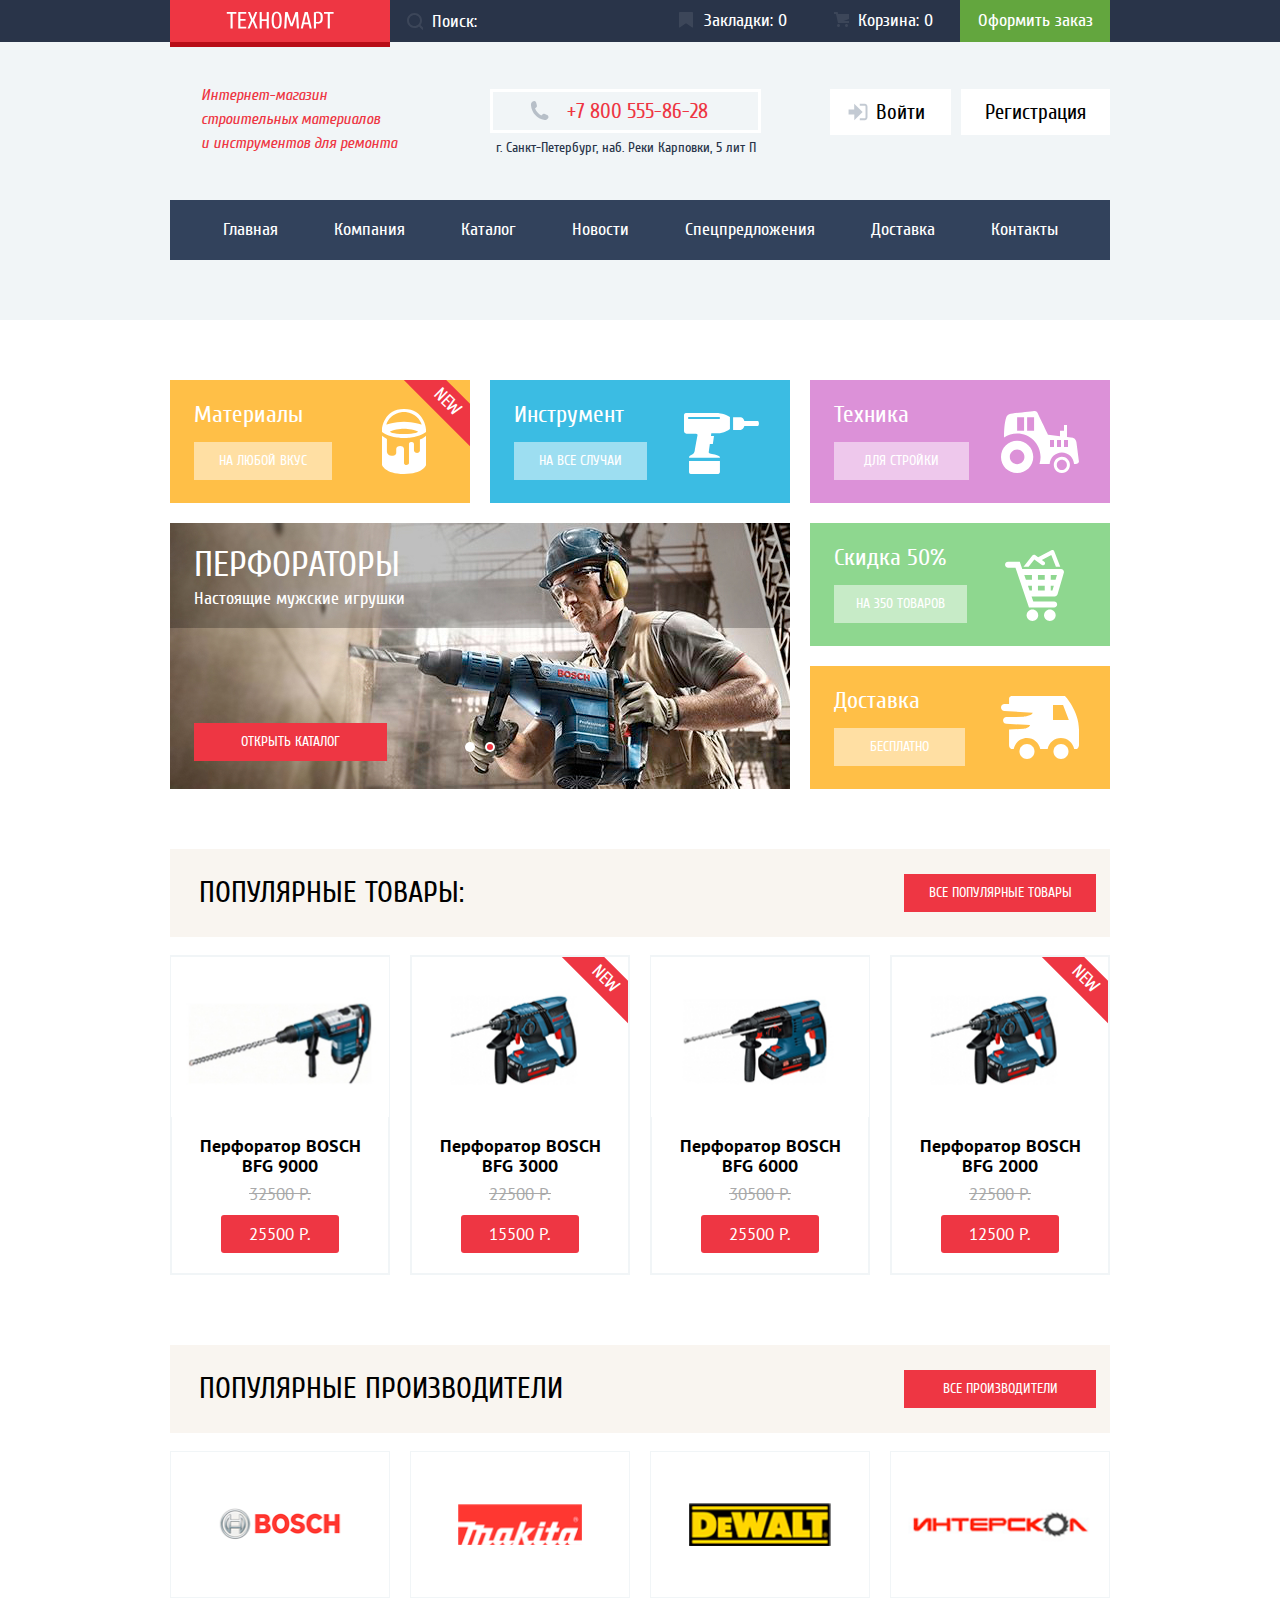
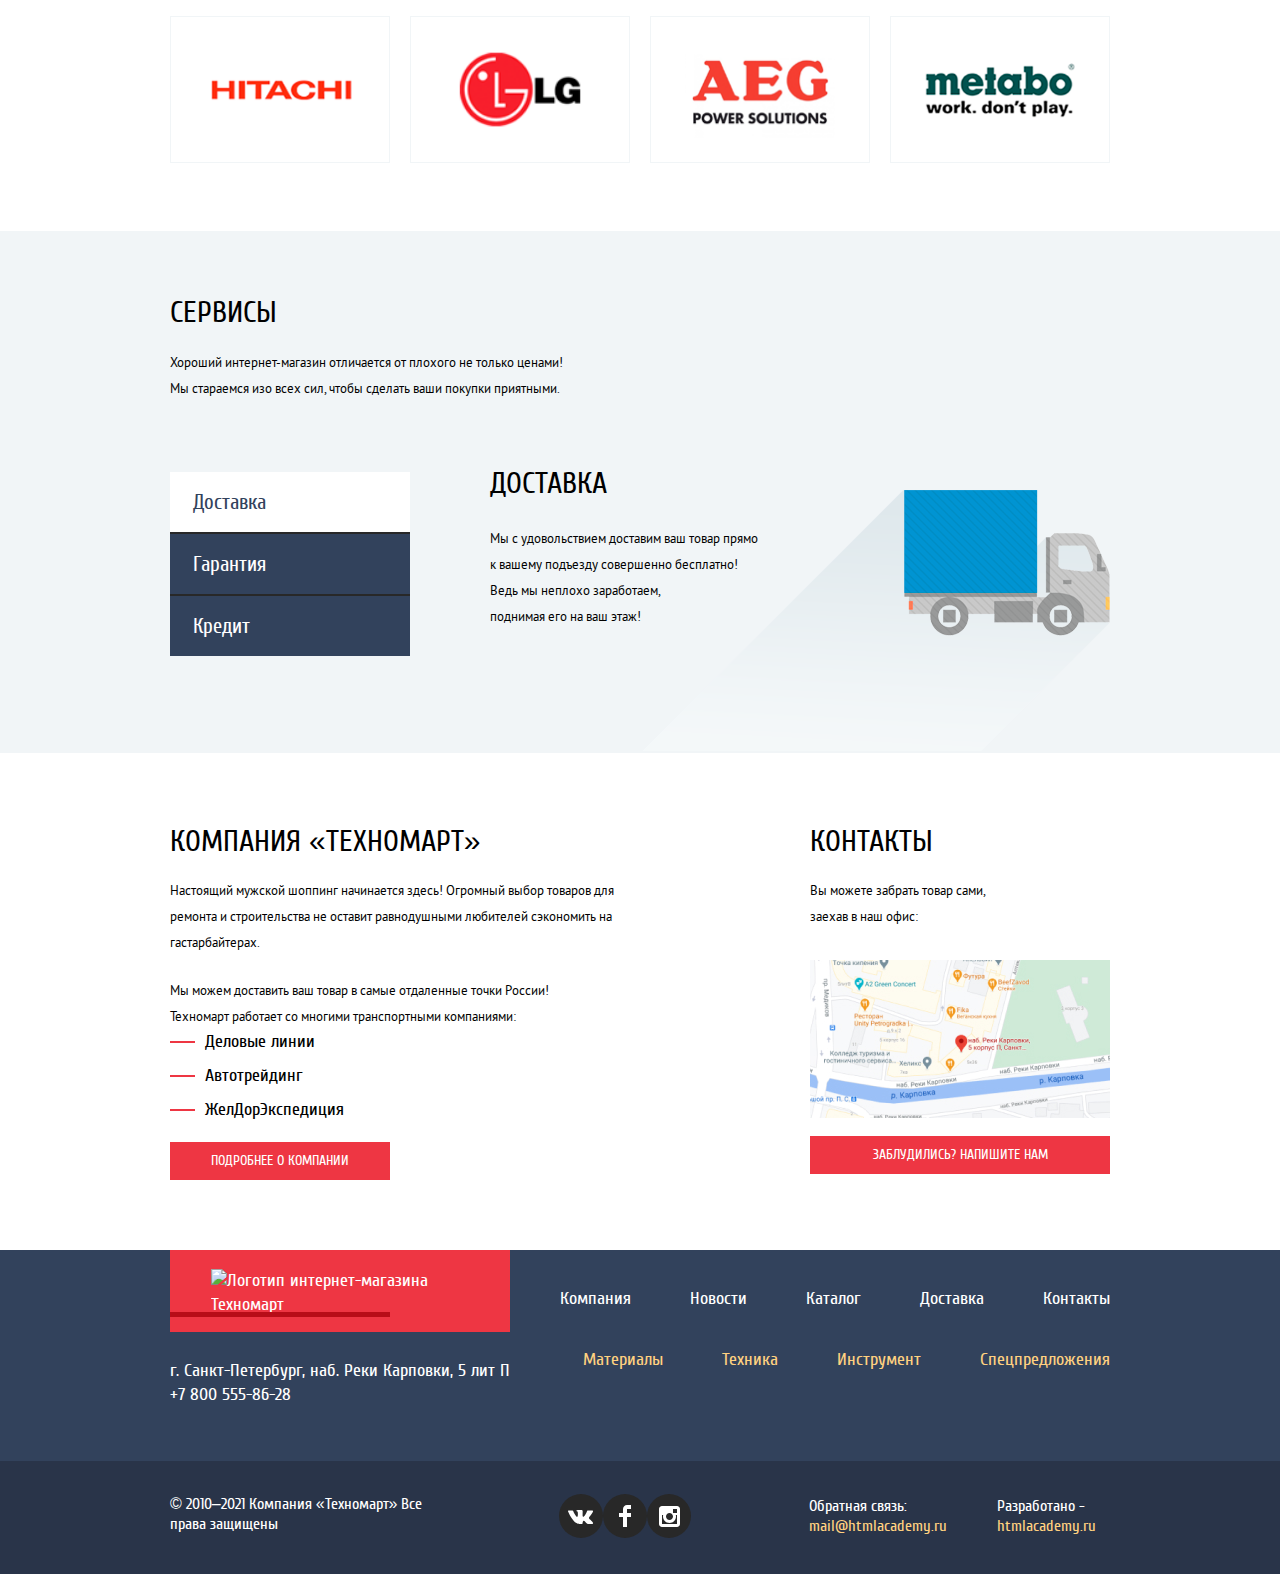
==== commit f86e9ec4: "fixed modal position" ====
--- a/index.html
+++ b/index.html
@@ -8,7 +8,7 @@
     <link rel="apple-touch-icon" href="img/favicons/180.png">
     <link rel="manifest" href="manifest.webmanifest">
     <link rel="stylesheet" href="css/normalize.css">
-    <link rel="stylesheet" href="css/style.min.css">
+    <link rel="stylesheet" href="css/style.css">
   </head>
 
   <body class="body">
@@ -20,9 +20,8 @@
               <img class="main-header__logo-img" src="img/logo-technomart.svg" width="108" height="18" alt="Логотип интернет-магазина Техномарт">
             </a>
             <form class="main-header__form" method="get" action="index.html">
-              <label class="main-header__search-input-label">
-                <input class="main-header__search-input" type="search" name="search" placeholder="Поиск:">
-              </label>
+              <input class="main-header__search-input" id="search-input" type="search" name="search" placeholder="Поиск:">
+              <label class="main-header__search-input-label" for="search-input"></label>
             </form>
             <a class="main-header__favorite" href="#">Закладки: 0</a>
             <a class="main-header__cart" href="#">Корзина: 0</a>
@@ -121,6 +120,8 @@
                 <h3 class="slider__title">Перфораторы</h3>
                 <p class="slider__subtitle">Настоящие мужские игрушки</p>
                 <a class="red-btn btn" href="catalog.html">Открыть каталог</a>
+                <span class="slider__pagination_first"></span>
+                <span class="slider__pagination_second"></span>
               </article>
             </li>
             <li class="category__item slider slider-drill visually-hidden">
@@ -337,17 +338,17 @@
                   <div class="modal__form-grid-wrapper">
                     <label class="modal__label">
                       Ваше имя:
-                      <input class="modal__input name-input" type="text" name="name" placeholder="Имя Фамилия" required>
+                      <input class="modal__input name-input" type="text" name="name" placeholder="Имя Фамилия">
                     </label>
 
                     <label class="modal__label">
                       Ваш e-mail:
-                      <input class="modal__input" type="email" name="email" placeholder="email@example.com" required>
+                      <input class="modal__input email-input" type="email" name="email" placeholder="email@example.com">
                     </label>
 
                     <label class="modal__label modal__textarea">
                       Текст письма:
-                      <textarea class="modal__input modal__textarea-input" name="text" cols="30" rows="10" placeholder="В свободной форме" required></textarea>
+                      <textarea class="modal__input textarea-input" name="text" cols="30" rows="10" placeholder="В свободной форме"></textarea>
                     </label>
                   </div>
 
--- a/css/style.css
+++ b/css/style.css
@@ -0,0 +1,2230 @@
+/* Fonts */
+
+@font-face {
+  font-family: "PT Sans";
+  font-style: normal;
+  font-weight: 400;
+  font-display: swap;
+  src:
+      local("PT Sans"),
+      url("../fonts/ptsans.woff2") format("woff2"),
+      url("../fonts/ptsans.woff") format("woff");
+
+}
+
+@font-face {
+  font-family: "PT Sans";
+  font-style: normal;
+  font-weight: 700;
+  font-display: swap;
+  src:
+      local("PT Sans"),
+      url("../fonts/ptsansbold.woff2") format("woff2"),
+      url("../fonts/ptsansbold.woff") format("woff");
+
+}
+
+@font-face {
+  font-family: "Cuprum";
+  font-style: normal;
+  font-weight: 400;
+  font-display: swap;
+  src:
+      local("Cuprum"),
+      url("../fonts/cuprum.woff2") format("woff2"),
+      url("../fonts/cuprum.woff") format("woff");
+
+}
+
+@font-face {
+  font-family: "Cuprum";
+  font-style: normal;
+  font-weight: 700;
+  font-display: swap;
+  src:
+      local("Cuprum"),
+      url("../fonts/cuprumbold.woff2") format("woff2"),
+      url("../fonts/cuprumbold.woff") format("woff");
+
+}
+
+@font-face {
+  font-family: "Cuprum";
+  font-style: italic;
+  font-weight: 400;
+  font-display: swap;
+  src:
+      local("Cuprum"),
+      url("../fonts/cuprumitalic.woff2") format("woff2"),
+      url("../fonts/cuprumitalic.woff") format("woff");
+
+}
+
+@font-face {
+  font-family: "Cuprum";
+  font-style: italic;
+  font-weight: 700;
+  font-display: swap;
+  src:
+      local("Cuprum"),
+      url("../fonts/cuprumbolditalic.woff2") format("woff2"),
+      url("../fonts/cuprumbolditalic.woff") format("woff");
+
+}
+
+
+
+/* Variables */
+
+:root {
+  --lightgray: #F1F5F7;
+  --gray: #B7BFC8;
+  --darkgray:#A9A9A9;
+  --blackgray:#282828;
+  --blue: #32425C;
+  --darkblue: #293449;
+  --verydarkblue: #161D29;
+  --indigo: #293449;
+  --red: #EE3643;
+  --darkred: #b80d18;
+  --winered: #a50711;
+  --orange: #FFBF47;
+  --lightorange: #FFD180;
+  --peach: #F9F5F0;
+  --cyan: #3BBCE3;
+  --pink: #DC91D8;
+  --lightgreen: #8ED78F;
+  --green: #5FBB2D;
+  --darkgreen: #63A63E;
+  --black: #000;
+  --white: white;
+  --white-transparent-50: rgba(255,255,255,0.5);
+  --white-transparent-30: rgba(255,255,255,0.3);
+  --white-transparent-15: rgba(255,255,255,0.15);
+}
+
+
+
+/* Global */
+
+body {
+  display: grid;
+  grid-template-rows: 320px 1fr 300px;
+  min-width: 940px;
+  margin: 0;
+  padding: 0;
+  box-sizing: border-box;
+  font-family: "Cuprum", "Arial", sans-serif;
+  font-size: 18px;
+  line-height: 24px;
+  font-weight: 400;
+  font-style: normal;
+  color: var(--black);
+  background-color: var(--white);
+}
+
+.container {
+  width: 940px;
+  padding-left: 10px;
+  padding-right: 10px;
+  margin: 0 auto;
+}
+
+a {
+  text-decoration: none;
+  color: var(--white);
+}
+
+img {
+  max-width: 100%;
+  height: auto;
+}
+
+.visually-hidden {
+  position: absolute;
+  width: 1px;
+  height: 1px;
+  margin: -1px;
+  border: 0;
+  padding: 0;
+  white-space: nowrap;
+  clip-path: inset(100%);
+  clip: rect(0 0 0 0);
+  overflow: hidden;
+}
+
+.main-header__link-login-list,
+.main-header__profile-list,
+.main-header__nav-list,
+.category__list,
+.popular-items__list,
+.popular-brands__list,
+.services__list,
+.about__delivery-list,
+.footer__nav-list,
+.footer__social-list,
+.catalog-main__bread-crumbs-list,
+.products__header-list,
+.products__list,
+.products__page-list {
+  list-style: none;
+  padding: 0;
+  margin: 0;
+}
+
+.btn {
+  display: inline-block;
+  box-sizing: border-box;
+  vertical-align: middle;
+  padding: 7px 25px;
+  font-size: 14px;
+  line-height: 24px;
+  text-transform: uppercase;
+  border: none;
+  background-color: transparent;
+  cursor: pointer;
+}
+
+.red-btn {
+  color: var(--white);
+  background-color: var(--red);
+}
+
+.red-btn:hover {
+  background-color: var(--darkred);
+}
+
+.red-btn:active {
+  background-color: var(--winered);
+}
+
+.logo {
+  position: relative;
+  display: inline-block;
+  vertical-align: middle;
+  padding: 11px 56px 13px;
+  background-color: var(--red);
+}
+
+.logo:active {
+  background-color: var(--darkred);
+}
+
+.logo::after {
+  content: "";
+  position: absolute;
+  top: 42px;
+  left: 0;
+  width: 220px;
+  height: 5px;
+  background-color: var(--darkred);
+}
+
+.main-header__cart.red-cart {
+  padding-right: 22px;
+  text-align: right;
+  background-color: var(--red);
+}
+
+.main-header__cart.red-cart::before {
+  left: 21px;
+}
+
+.section-title {
+  margin: 0;
+  padding: 0;
+  padding-left: 15px;
+  font-size: 30px;
+  font-weight: 400;
+  text-transform: uppercase;
+}
+
+.section-header {
+  box-sizing: border-box;
+  display: flex;
+  justify-content: space-between;
+  align-items: center;
+  margin-bottom: 18px;
+  padding: 25px 14px;
+  background-color: var(--peach);
+}
+
+.product-item {
+  box-sizing: border-box;
+  display: flex;
+  flex-direction: column;
+  align-items: center;
+  text-align: center;
+  width: 220px;
+  border: 2px solid var(--lightgray);
+  position: relative;
+  transition: all 0.3s ease-out;
+}
+
+.product-item__img-wrapper {
+  width: 218px;
+  height: 160px;
+  background-color: var(--white);
+}
+
+.product-item__img {
+  object-fit: contain;
+}
+
+.product-item:hover {
+  box-shadow: 0 2px 15px var(--darkgray);
+}
+
+.product-item__title {
+  margin: 0;
+  margin-top: 19px;
+  margin-bottom: 6px;
+  padding: 0 15px;
+  font-family: "PT Sans", "Arial", sans-serif;
+  font-size: 18px;
+  line-height: 20px;
+  font-weight: 700;
+  font-style: normal;
+}
+
+.product-item__old-price {
+  margin-bottom: 9px;
+  font-family: "PT Sans", "Arial", sans-serif;
+  font-size: 17px;
+  color: var(--darkgray);
+}
+
+.product-item__new-price {
+  position: relative;
+  padding: 7px 28px;
+  margin-bottom: 20px;
+  font-family: "PT Sans", "Arial", sans-serif;
+  font-size: 17px;
+  background-color: var(--red);
+  border-radius: 3px;
+}
+
+.product-item__new-price::after {
+  content: "";
+  position: absolute;
+  top: 0;
+  right: -36px;
+  width: 38px;
+  height: 38px;
+  background-image: url(../img/icons/icon-red-triangle.svg);
+  background-repeat: no-repeat;
+  background-position: 0 0;
+}
+
+.product-item__buttons {
+  display: grid;
+  grid-template-rows: 40px 40px;
+  gap: 7px;
+  position: absolute;
+  top: 34px;
+  left: 39px;
+}
+
+.product-item__buy-btn,
+.product-item__fav-btn {
+  box-sizing: border-box;
+  padding: 10px;
+  width: 135px;
+  border-radius: 3px;
+  cursor: pointer;
+  transition: all 0.3s ease-out;
+}
+
+.product-item__buy-btn {
+  padding-left: 30px;
+  font-family: "Cuprum", "Arial", sans-serif;
+  font-size: 14px;
+  color: var(--white);
+  text-transform: uppercase;
+  outline: none;
+  border: none;
+  background-color: var(--green);
+}
+
+.product-item__buy-btn::before {
+  content: "";
+  position: absolute;
+  top: 11px;
+  left: 30px;
+  width: 16px;
+  height: 18px;
+  background-image: url("../img/icons/icon-cart-1.svg");
+  background-repeat: no-repeat;
+  background-position: 0 0;
+  opacity: 0.3;
+}
+
+.product-item__buy-btn:hover {
+  background-color: var(--lightgreen);
+}
+
+.product-item__buy-btn:active {
+  background-color: var(--darkgreen);
+}
+
+.product-item__fav-btn {
+  font-family: "Cuprum", "Arial", sans-serif;
+  font-size: 14px;
+  color: var(--blue);
+  text-transform: uppercase;
+  outline: none;
+  border: 2px solid var(--green);
+  background-color: transparent;
+}
+
+.product-item__fav-btn:hover {
+  border: 2px solid var(--darkblue);
+}
+
+.product-item__fav-btn:active {
+  color: var(--gray);
+  border: 2px solid var(--gray);
+}
+
+.descr {
+  font-family: "PT Sans", "Arial", sans-serif;
+  margin: 0;
+  padding: 0;
+  font-size: 13px;
+  line-height: 26px;
+}
+
+.new-badge {
+  overflow: hidden;
+  position: relative;
+}
+
+.new-badge::after {
+  content: "NEW";
+  position: absolute;
+  z-index: 10;
+  top: 7px;
+  right: -27px;
+  display: flex;
+  width: 100px;
+  height: 30px;
+  background: #ee3643;
+  justify-content: center;
+  align-items: center;
+  font-family: "Cuprum", "Arial", sans-serif;
+  color: #fff;
+  transform: rotate(45deg);
+}
+
+.off {
+  display: none;
+}
+
+
+
+/* Header */
+
+.main-header {
+  background-color: var(--lightgray);
+}
+
+.main-header__top {
+  background-color: var(--darkblue);
+}
+
+.main-header__grid-wrapper-top {
+  display: grid;
+  grid-template-columns: 220px 1fr 150px 150px 150px;
+}
+
+.main-header__logo-img {
+  display: block;
+}
+
+.main-header__descr {
+  margin: 0;
+  padding: 0;
+  padding-left: 31px;
+  font-size: 16px;
+  font-style: italic;
+  font-weight: 400;
+  align-self: center;
+  color: var(--red);
+  text-transform: none;
+}
+
+.main-header__form {
+  position: relative;
+}
+
+.main-header__search-input {
+  height: 100%;
+  width: 100%;
+  padding-left: 42px;
+  color: var(--white);
+  background-color: var(--darkblue);
+  border: none;
+}
+
+.main-header__search-input::placeholder {
+  color: var(--white);
+}
+
+.main-header__search-input:focus {
+  color: var(--white);
+  outline: none;
+  color: var(--darkblue);
+  background-color: var(--white);
+}
+
+.main-header__search-input:focus::placeholder {
+  color: var(--darkblue);
+}
+
+.main-header__search-input-label::before {
+  content: "";
+  position: absolute;
+  top: 13px;
+  left: 17px;
+  width: 16px;
+  height: 18px;
+  background-image: url("../img/icons/icon-search.svg");
+  background-repeat: no-repeat;
+  background-position: 0 0;
+  opacity: 0.3;
+}
+
+.main-header__search-input:focus + .main-header__search-input-label::before {
+  background-image: url("../img/icons/icon-search-red.svg");
+  background-repeat: no-repeat;
+  background-position: 0 0;
+  opacity: 1;
+}
+
+.main-header__search-input-label:hover::before {
+  opacity: 1;
+}
+
+.main-header__favorite {
+  position: relative;
+}
+
+.main-header__favorite::before {
+  content: "";
+  position: absolute;
+  top: 12px;
+  left: 19px;
+  width: 16px;
+  height: 18px;
+  background-image: url("../img/icons/icon-bookmark.svg");
+  background-repeat: no-repeat;
+  background-position: 0 0;
+  opacity: 0.3;
+}
+
+.main-header__favorite:hover::before {
+  opacity: 1;
+
+}
+
+.main-header__favorite:active::before {
+  opacity: 0.3;
+}
+
+.main-header__cart {
+  position: relative;
+  text-align: center;
+}
+
+.main-header__cart::before {
+  content: "";
+  position: absolute;
+  top: 12px;
+  left: 24px;
+  width: 18px;
+  height: 18px;
+  background-image: url("../img/icons/icon-cart-1.svg");
+  background-repeat: no-repeat;
+  background-position: 0 0;
+  opacity: 0.3;
+}
+
+.main-header__cart:hover::before {
+  opacity: 1;
+}
+
+.main-header__cart:active::before {
+  opacity: 0.3;
+}
+
+.main-header__cart_full {
+  background-color: var(--red);
+}
+
+.main-header__order-btn,
+.main-header__favorite,
+.main-header__cart {
+  box-sizing: border-box;
+  text-align: center;
+  padding: 9px 0 9px 20px;
+  width: 100%;
+}
+
+.main-header__order-btn {
+  padding-left: 0;
+}
+
+.main-header__favorite:active,
+.main-header__cart:active {
+  color: var(--gray);
+  background-color: var(--verydarkblue);
+}
+
+.main-header__order-btn {
+  background-color: var(--darkgreen);
+}
+
+.main-header__order-btn:hover {
+  background-color: var(--green);
+}
+
+.main-header__order-btn:active {
+  color: var(--lightgray);
+}
+
+.main-header__grid-wrapper-bottom-contacts {
+  display: grid;
+  grid-template-columns: 255px 2fr 300px;
+  grid-template-rows: 153px;
+  align-items: center;
+  margin-bottom: 5px;
+}
+
+.main-header__contacts {
+  text-align: center;
+  padding-left: 16px;
+  padding-top: 11px;
+}
+
+.main-header__phone,
+.main-header__login-btn,
+.main-header__registration-btn,
+.main-header__profile-name {
+  font-size: 21px;
+}
+
+.main-header__phone {
+  position: relative;
+  box-sizing: border-box;
+  display: inline-block;
+  vertical-align: middle;
+  padding: 7px 50px 7px 74px;
+  color: var(--red);
+  border: 3px solid var(--white);
+}
+
+.main-header__phone::before {
+  content: "";
+  position: absolute;
+  top: 9px;
+  left: 37px;
+  width: 20px;
+  height: 20px;
+  background-image: url("../img/icons/icon-phone.svg");
+  background-repeat: no-repeat;
+  background-position: 0 0;
+}
+
+.main-header__address {
+  margin: 0;
+  margin-top: 3px;
+  padding: 0;
+  font-size: 14px;
+  color: var(--darkblue);
+}
+
+.main-header__login {
+  padding-bottom: 14px;
+}
+
+.main-header__login-btn,
+.main-header__registration-btn {
+  display: inline-block;
+  vertical-align: middle;
+  padding: 11px 24px;
+  color: var(--black);
+  background-color: var(--white);
+}
+
+.main-header__login-btn {
+  position: relative;
+  padding-left: 46px;
+  padding-right: 26px;
+  text-align-last: left;
+}
+
+.main-header__login-btn::before {
+  content: "";
+  position: absolute;
+  top: 14px;
+  left: 17px;
+  width: 23px;
+  height: 20px;
+  background-image: url("../img/icons/icon-login.svg");
+  background-repeat: no-repeat;
+  background-position: 0 0;
+  opacity: 0.3;
+}
+
+.main-header__login-btn:hover::before {
+  opacity: 1;
+}
+
+.main-header__login-btn:active::before {
+  opacity: 0.3;
+}
+
+.main-header__login-list-item {
+  position: relative;
+}
+
+.main-header__login-icon {
+  position: absolute;
+  top: 15px;
+  left: 24px;
+}
+
+.main-header__link-login-list {
+  display: flex;
+  justify-content: flex-end;
+}
+
+.main-header__login-list-item {
+  margin-right: 10px;
+}
+
+.main-header__login-btn:hover,
+.main-header__registration-btn:hover {
+  color: var(--red);
+}
+
+.main-header__login-btn:active,
+.main-header__registration-btn:active {
+  color: var(--gray);
+}
+
+.main-header__profile {
+  text-align: center;
+}
+
+.main-header__profile-name {
+  box-sizing: border-box;
+  margin: 0;
+  margin-top: 11px;
+  margin-bottom: 5px;
+  padding: 0;
+  padding: 10px 56px;
+  background-color: var(--white);
+}
+
+.main-header__profile-name-link {
+  position: relative;
+}
+
+.main-header__profile-name-link,
+.main-header__profile-logout-link {
+  color: var(--darkblue);
+}
+
+.main-header__profile-name-link:active,
+.main-header__profile-logout-link:active {
+  color: var(--gray);
+}
+
+.main-header__profile-name:active {
+  color: var(--gray);
+}
+
+.main-header__profile-name-link::before {
+  content: "";
+  position: absolute;
+  top: 3px;
+  left: -41px;
+  width: 20px;
+  height: 20px;
+  background-image: url("../img/icons/icon-profile.svg");
+  background-repeat: no-repeat;
+  background-position: 0 0;
+  opacity: 0.3;
+}
+
+.main-header__profile-name-link::after {
+  content: "";
+  position: absolute;
+  top: 4px;
+  right: -40px;
+  width: 20px;
+  height: 20px;
+  background-image: url("../img/icons/icon-logout.svg");
+  background-repeat: no-repeat;
+  background-position: 0 0;
+  opacity: 0.3;
+}
+
+.main-header__profile-name-link:hover::before,
+.main-header__profile-name-link:hover::after {
+  opacity: 1;
+}
+
+.main-header__profile-name-link:active::before,
+.main-header__profile-name-link:active::after {
+  opacity: 0.3;
+}
+
+.main-header__profile-list {
+  display: flex;
+  justify-content: center;
+}
+
+.main-header__profile-list-item {
+  margin-right: 30px;
+  list-style: disc;
+}
+
+.main-header__profile-list-item:first-child {
+  list-style: none;
+}
+
+.main-header__profile-list-item:last-child {
+  margin-right: 0;
+}
+
+.main-header__profile-list-link {
+  font-size: 16px;
+  color: var(--darkblue);
+}
+
+.main-header__profile-list-link:hover {
+  font-size: 16px;
+  color: var(--red);
+}
+
+.main-header__profile-list-link:active {
+  font-size: 16px;
+  color: var(--gray);
+}
+
+.main-header__nav.container {
+  padding-left: 0;
+  padding-right: 0;
+}
+
+.main-header__nav-list {
+  display: flex;
+  justify-content: center;
+  flex-wrap: wrap;
+  background-color: var(--blue);
+}
+
+.main-header__nav-item {
+  padding: 18px 28px;
+}
+
+.main-header__nav-item:hover {
+  background-color: var(--darkblue);
+}
+
+.main-header__nav-link:active {
+  color: var(--gray);
+}
+
+
+
+/* Category */
+
+.category {
+  margin-top: 60px;
+  margin-bottom: 60px;
+}
+
+.category__title {
+  margin: 0;
+  padding: 0;
+  margin-top: 5px;
+  margin-bottom: 12px;
+  font-weight: 400;
+  font-size: 24px;
+  line-height: 30px;
+  color: var(--white);
+}
+
+.category__list {
+  display: grid;
+  grid-template-columns: 1fr 1fr 1fr;
+  grid-template-rows: 123px 123px 123px;
+  gap: 20px;
+}
+
+.category__item-article {
+  box-sizing: border-box;
+  display: flex;
+  flex-direction: column;
+  align-items: flex-start;
+  height: 100%;
+  padding: 15px 24px;
+}
+
+.category__materials {
+  background-color: var(--orange);
+  background-image: url(../img/icons/icon-paint.svg);
+  background-repeat: no-repeat;
+  background-position: 83% 50%;
+}
+
+.category__tools {
+  background-color: var(--cyan);
+  background-image: url(../img/icons/icon-tools.svg);
+  background-repeat: no-repeat;
+  background-position: 86% 53%;
+}
+
+.category__techniс {
+  background-color: var(--pink);
+  background-image: url(../img/icons/icon-tractor.svg);
+  background-repeat: no-repeat;
+  background-position: 86% 50%;
+}
+
+.category__discount {
+  background-color: var(--lightgreen);
+  background-image: url(../img/icons/icon-cart-2.svg);
+  background-repeat: no-repeat;
+  background-position: 81% 50%;
+}
+
+.category__delivery {
+  background-color: var(--orange);
+  background-image: url(../img/icons/icon-delivery.svg);
+  background-repeat: no-repeat;
+  background-position: 86% 50%;
+}
+
+.category__link {
+  display: inline-block;
+  vertical-align: middle;
+  padding: 7px 25px;
+  font-size: 14px;
+  text-transform: uppercase;
+  background-color: var(--white-transparent-50);
+}
+
+.category__link:hover {
+  background-color: var(--white-transparent-30);
+}
+
+.category__link:active {
+  background-color: var(--white-transparent-15);
+}
+
+.category__techniс .category__link {
+  padding: 7px 30px;
+}
+
+.category__discount .category__link {
+  padding: 7px 22px;
+}
+
+.category__delivery .category__link {
+  padding: 7px 36px;
+}
+
+.slider {
+  position: relative;
+  grid-column: 1/3;
+  grid-row: 2/4;
+  padding-top: 10px;
+  background-color: var(--gray);
+}
+
+.slider-hammer {
+  background-image: url(../img/catalog/catalog-hammer.jpg);
+  background-repeat: no-repeat;
+  background-position: 0 0;
+}
+
+.slider-drill {
+  background-image: url(../img/catalog/catalog-drill.jpg);
+  background-repeat: no-repeat;
+  background-position: 0 0;
+}
+
+.slider::before {
+  content: "";
+  position: absolute;
+  top: 46%;
+  left: 25px;
+  width: 22px;
+  height: 40px;
+  background-image: url("../img/icons/icon-arrow-left.svg");
+  background-repeat: no-repeat;
+  background-position: 0 0;
+  cursor: pointer;
+}
+
+.slider::after {
+  content: "";
+  position: absolute;
+  top: 46%;
+  right: 20px;
+  width: 22px;
+  height: 40px;
+  background-image: url("../img/icons/icon-arrow-right.svg");
+  background-repeat: no-repeat;
+  background-position: 0 0;
+  cursor: pointer;
+}
+
+.slider__title {
+  margin: 0;
+  padding: 0;
+  margin-top: 5px;
+  margin-bottom: 10px;
+  font-weight: 400;
+  font-size: 36px;
+  text-transform: uppercase;
+  color: var(--white);
+}
+
+.slider__subtitle {
+  margin: 0;
+  padding: 0;
+  margin-bottom: 112px;
+  color: var(--white);
+}
+
+.slider .red-btn {
+  padding: 7px 47px;
+}
+
+.slider__pagination_first::before {
+  content: "";
+  position: absolute;
+  bottom: 37px;
+  right: 315px;
+  width: 10px;
+  height: 10px;
+  background-color: var(--white);
+  border-radius: 50%;
+  cursor: pointer;
+}
+
+.slider__pagination_second::before {
+  content: "";
+  position: absolute;
+  bottom: 37px;
+  right: 295px;
+  width: 10px;
+  height: 10px;
+  background-color: var(--white);
+  border-radius: 50%;
+  cursor: pointer;
+}
+
+.slider__pagination_second::after {
+  content: "";
+  position: absolute;
+  bottom: 39px;
+  right: 297px;
+  width: 6px;
+  height: 6px;
+  background-color: var(--red);
+  border-radius: 50%;
+  cursor: pointer;
+}
+
+
+
+/* Popular items */
+
+.popular-items {
+  margin-bottom: 70px;
+}
+
+.popular-items__list {
+  display: grid;
+  grid-template-columns: repeat(4, 1fr);
+  gap: 20px;
+}
+
+.popular-items .btn,
+.popular-brands .btn {
+  width: 192px;
+  padding: 7px 10px;
+  text-align: center;
+}
+
+
+
+/* Popular brands */
+
+.popular-brands {
+  margin-bottom: 70px;
+}
+
+.popular-brands__list {
+  display: grid;
+  grid-template-columns: repeat(4, 1fr);
+  grid-template-rows: repeat(2, 145px);
+  gap: 20px;
+}
+
+.popular-brands__item {
+  min-height: 145px;
+  border: 1px solid var(--lightgray);
+  transition: all 0.3s ease-out;
+}
+
+.popular-brands__item:hover {
+  box-shadow: 0 2px 15px var(--darkgray);
+}
+
+.popular-brands__item:active {
+  box-shadow: -1px 1px 5px var(--gray);
+}
+
+.popular-brands__link {
+  display: flex;
+  justify-content: center;
+  align-items: center;
+  width: 100%;
+  height: 100%;
+}
+
+
+
+/* Services */
+
+.services .container {
+  box-sizing: border-box;
+  padding: 64px 0;
+}
+
+.services {
+  background-color: var(--lightgray);
+  overflow: hidden;
+  margin-bottom: 77px;
+  min-height: 522px;
+}
+
+.services__grid-wrapper {
+  display: grid;
+  grid-template-columns: 240px 1fr;
+}
+
+.services__title {
+  margin-top: 6px;
+  margin-bottom: 25px;
+  padding-left: 0;
+}
+
+.services .descr {
+  width: 400px;
+  margin-bottom: 70px;
+}
+
+.services__list {
+  position: relative;
+}
+
+.services__list::after {
+  content: "";
+  position: absolute;
+  top: -60px;
+  right: 0;
+  width: 10px;
+  height: 279px;
+  background-image: url(../img/icons/icon-line.svg);
+  background-repeat: no-repeat;
+  background-position: 0 0;
+}
+
+.services__item {
+  box-sizing: border-box;
+  width: 100%;
+  border-bottom: 2px solid var(--blackgray);
+}
+
+.services__link {
+  box-sizing: border-box;
+  display: inline-block;
+  vertical-align: middle;
+  padding: 18px 23px;
+  width: 100%;
+  font-size: 21px;
+  color: var(--white);
+  text-align: left;
+  background-color: var(--blue);
+  border: none;
+  cursor: pointer;
+}
+
+.services__item:last-child {
+  border: none;
+}
+
+.services__link:hover:not(.services__link_current) {
+  color: var(--white);
+  background-color: var(--darkblue);
+}
+
+.services__link_current {
+  color: var(--blue);
+  background-color: var(--white);
+}
+
+.services__delivery,
+.services__warranty,
+.services__credit {
+  position: relative;
+  margin-left: 80px;
+}
+
+.services__delivery::after {
+  content: "";
+  position: absolute;
+  top: 18px;
+  right: 0;
+  width: 468px;
+  height: 468px;
+  background-image: url(../img/delivery.png);
+  background-repeat: no-repeat;
+  background-position: 0 0;
+}
+
+.services__warranty::after {
+  content: "";
+  position: absolute;
+  top: 18px;
+  right: 0;
+  width: 468px;
+  height: 468px;
+  background-image: url(../img/warranty.png);
+  background-repeat: no-repeat;
+  background-position: 0 0;
+}
+
+.services__credit::after {
+  content: "";
+  position: absolute;
+  top: 18px;
+  right: 0;
+  width: 468px;
+  height: 468px;
+  background-image: url(../img/credit.png);
+  background-repeat: no-repeat;
+  background-position: 0 0;
+}
+
+.services__section {
+  box-sizing: border-box;
+}
+
+.services__section .section-title {
+  margin-bottom: 30px;
+  padding-left: 0;
+}
+
+.services__section .descr {
+  width: 300px;
+  margin-bottom: 0;
+}
+
+
+/* About company */
+
+.about-company {
+  margin-bottom: 70px;
+}
+
+.about-company__grid-wrapper {
+  display: grid;
+  grid-template-columns: 1fr 300px;
+}
+
+.about__title,
+.contacts__title {
+  margin-bottom: 24px;
+  padding-left: 0;
+}
+
+.about__descr {
+  margin-bottom: 22px;
+  width: 460px;
+}
+
+.about__descr:last-of-type {
+  margin-bottom: 0;
+}
+
+.about__delivery-list {
+  margin-bottom: 20px;
+}
+
+.about__delivery-item {
+  position: relative;
+  padding-left: 35px;
+  margin-bottom: 10px;
+}
+
+.about__delivery-item::before {
+  content: "";
+  position: absolute;
+  top: 11px;
+  left: 0;
+  width: 25px;
+  height: 2px;
+  background-color: var(--red);
+}
+
+.about__link {
+  box-sizing: border-box;
+  display: inline-block;
+  vertical-align: middle;
+  width: 220px;
+  text-align: center;
+}
+
+.contacts__descr {
+  width: 180px;
+  margin-bottom: 30px;
+}
+
+.contacts__link-map {
+  display: inline-block;
+  vertical-align: middle;
+  width: 300px;
+  height: 158px;
+  margin-bottom: 18px;
+  background-color: var(--gray);
+}
+
+.contacts__link-help {
+  box-sizing: border-box;
+  display: inline-block;
+  vertical-align: middle;
+  width: 300px;
+  text-align: center;
+}
+
+
+/* Footer */
+
+.footer__grid-wrapper-top {
+  display: grid;
+  grid-template-columns: 340px 1fr;
+}
+
+.footer__logo {
+  box-sizing: border-box;
+  padding: 19px 41px 15px;
+  margin-bottom: 27px;
+  background-color: var(--red);
+}
+
+.footer__logo.logo::after {
+  content: "";
+  position: absolute;
+  top: 62px;
+  left: 0;
+  width: 220px;
+  height: 5px;
+  background-color: var(--darkred);
+}
+
+.footer__top {
+  background-color: var(--blue);
+}
+
+.footer__top .container {
+  padding-bottom: 54px;
+}
+
+.footer__bottom {
+  background-color: var(--darkblue);
+}
+
+.footer__grid-wrapper-bottom {
+  display: grid;
+  grid-template-columns: 300px 1fr 330px;
+}
+
+.footer__address,
+.footer__phone {
+  margin: 0;
+  padding: 0;
+  font-style: normal;
+  font-weight: 400;
+  color: var(--white);
+}
+
+.footer__nav-list {
+  display: flex;
+  flex-wrap: wrap;
+  justify-content: flex-end;
+  margin-top: 37px;
+}
+
+.footer__nav-item {
+  margin-left: 59px;
+}
+
+.footer__nav-item:first-child {
+  margin-left: 0;
+}
+
+.footer__nav-link_orange {
+  color: var(--lightorange);
+}
+
+.footer__nav-link:hover,
+.footer__nav-link_orange:hover {
+  text-decoration: underline;
+}
+
+.footer__nav-link:active {
+  color: var(--gray);
+}
+
+.footer__nav-link_orange:active {
+  color: var(--lightorange);
+  opacity: 0.5;
+}
+
+.footer__bottom {
+  padding-top: 33px;
+  padding-bottom: 36px;
+}
+
+.footer__copyright-descr,
+.footer__contacts-feedback,
+.footer__contacts-developer,
+.footer__contacts-descr-link {
+  margin: 0;
+  padding: 0;
+  color: var(--white);
+  font-size: 16px;
+}
+
+.footer__copyright-descr {
+  width: 254px;
+  line-height: 20px;
+}
+
+.footer__social-list {
+  display: flex;
+  justify-content: center;
+}
+
+.social-btn {
+  display: flex;
+  justify-content: center;
+  align-items: center;
+  width: 44px;
+  height: 44px;
+  background-color: var(--blackgray);
+  border-radius: 50%;
+}
+
+.social-btn:hover {
+  background-color: var(--red);
+}
+
+.footer__contacts-developer {
+  grid-column: 2/3;
+  grid-row: 1/2;
+}
+
+.footer__contacts-descr-link {
+  color: var(--lightorange);
+}
+
+.footer__contacts-descr-link:hover {
+  text-decoration: underline;
+}
+
+.footer__contacts-descr-link:active {
+  color: var(--red);
+}
+
+.footer__feedback {
+  display: grid;
+  grid-template-columns: repeat(2, auto);
+  grid-template-rows: 20px 20px;
+  column-gap: 50px;
+  justify-content: end;
+  margin-right: 14px;
+  font-style: normal;
+}
+
+
+
+/* Catalog */
+
+.catalog-main {
+  font-family: "PT Sans", "Arial", sans-serif;
+}
+
+.catalog-main__flex-wrapper {
+  display: flex;
+  flex-direction: column;
+  margin-top: 17px;
+  margin-bottom: 20px;
+}
+
+.catalog-main__grid-wrapper {
+  display: grid;
+  grid-template-columns: 220px auto;
+  gap: 20px;
+  margin-bottom: 50px;
+}
+
+.catalog-main__main-title {
+  font-family: "Cuprum", "Arial", sans-serif;
+  font-size: 30px;
+  font-weight: 400;
+  text-transform: uppercase;
+  padding: 34px 30px;
+  background-color: var(--lightgray);
+}
+
+.catalog-main__bread-crumbs-list {
+  order: -1;
+  display: flex;
+  flex-wrap: wrap;
+  margin-bottom: 15px;
+}
+
+.catalog-main__crumb-item {
+  position: relative;
+  margin-right: 40px;
+}
+
+.catalog-main__crumb-item::after {
+  content: "";
+  position: absolute;
+  top: 7px;
+  right: -33px;
+  width: 14px;
+  height: 14px;
+  background-image: url(../img/icons/icon-arrow-right-small.svg);
+  background-repeat: no-repeat;
+  background-position: 0 0;
+}
+
+.catalog-main__crumb-item:last-child::after {
+  display: none;
+}
+
+.catalog-main__filter-title {
+  box-sizing: border-box;
+  width: 100%;
+  margin: 0;
+  padding: 0;
+  margin-bottom: 15px;
+  padding: 7px 18px 6px;
+  font-size: 13px;
+  background-color: var(--peach);
+}
+
+.catalog-main__crumb-link {
+  font-size: 13px;
+  color: var(--darkblue);
+  text-transform: uppercase;
+}
+
+.filter-form__wrapper {
+  padding-bottom: 24px;
+  margin-bottom: 20px;
+  border-bottom: 1px solid var(--lightgray);
+}
+
+.filter-form__wrapper:last-of-type {
+  margin-bottom: 0;
+  padding-bottom: 21px;
+}
+
+.filter-form__price,
+.filter-form__brands,
+.filter-form__power {
+  margin: 0;
+  padding: 0;
+  border: none;
+}
+
+.filter-form__price-span {
+  margin-right: 6.5px;
+  margin-left: 6.5px;
+}
+
+.filter-form__price-input {
+  box-sizing: border-box;
+  padding-top: 10px;
+  padding-bottom: 10px;
+  text-align: center;
+  background-color: var(--peach);
+  border: none;
+}
+
+.filter-form__price-item,
+.filter-form__brand-item,
+.filter-form__power-item {
+  font-size: 15px;
+  text-transform: uppercase;
+}
+
+.filter-form__price-title,
+.filter-form__brands-title,
+.filter-form__power-title {
+  font-size: 17px;
+  font-weight: 700;
+  text-transform: uppercase;
+  margin-bottom: 15px;
+}
+
+.filter-form__power-title {
+  margin-bottom: 31px;
+}
+
+.filter-form__brands,
+.filter-form__power {
+  display: flex;
+  flex-direction: column;
+}
+
+.filter-form__price-input {
+  width: 95px;
+}
+
+.filter-form__range-filter {
+  position: relative;
+}
+
+.filter-form__range-controls {
+  box-sizing: border-box;
+  height: 80px;
+  padding: 39px 20px;
+  margin-bottom: 10px;
+  background-color: var(--peach);
+  border-radius: 5px;
+}
+
+.filter-form__range-bar-gray {
+  height: 2px;
+  background-color: var(--gray);
+}
+
+.filter-form__range-bar-green {
+  width: 80%;
+  height: 2px;
+  background-color: var(--green);
+}
+
+.filter-form__control-item {
+  position: absolute;
+  top: 30px;
+  left: 0;
+  width: 4px;
+  height: 4px;
+  border: 8px solid var(--white);
+  border-radius: 50%;
+  background-color: var(--gray);
+  box-shadow: 0 2px 1px 0 var(--gray);
+  cursor: pointer;
+}
+
+.filter-form__control-item-min {
+  left: 15px;
+}
+
+.filter-form__control-item-max {
+  left: 160px;
+}
+
+.filter-form__brands-list-item,
+.filter-form__power-list-item {
+  margin-bottom: 14px;
+}
+
+
+.filter-form__brands-list-item:last-child {
+  margin-bottom: 0;
+}
+
+.filter-form__power-item:last-child {
+  margin-bottom: 10px;
+}
+
+.filter-form__brands-list,
+.filter-form__power-list {
+  margin: 0;
+  padding: 0;
+  list-style: none;
+}
+
+.filter-form__brand-item {
+  position: relative;
+  padding-left: 35px;
+}
+
+.filter-form__brand-item::before {
+  box-sizing: border-box;
+  content: "";
+  position: absolute;
+  top: -4px;
+  left: 0;
+  width: 23px;
+  height: 23px;
+  border: 2px solid var(--darkgray);
+  border-radius: 3px;
+  opacity: 0.7;
+}
+
+.filter-form__brand-item:hover::before {
+  opacity: 1;
+}
+
+.filter-form__brand-item:active::before {
+  opacity: 0.3;
+}
+
+.filter-form__brand-input:checked + .filter-form__brand-item::after {
+  box-sizing: border-box;
+  content: "";
+  position: absolute;
+  top: -7px;
+  left: -1px;
+  width: 31px;
+  height: 27px;
+  background-image: url(../img/icons/icon-checked-shape.svg);
+  background-repeat: no-repeat;
+  background-position: 0 0;
+  opacity: 0.7;
+}
+
+.filter-form__brand-input:checked + .filter-form__brand-item:hover::after {
+  opacity: 1;
+}
+
+.filter-form__brand-input:checked + .filter-form__brand-item:active::after {
+  opacity: 0.3;
+}
+
+.filter-form__brand-input:focus + .filter-form__brand-item::before {
+  border: 3px solid var(--black);
+  opacity: 0.4;
+}
+
+.filter-form__brand-input:focus + .filter-form__brand-item::after {
+  opacity: 1;
+}
+
+.filter-form__brand-input:disabled + .filter-form__brand-item::before,
+.filter-form__brand-input:disabled + .filter-form__brand-item::after {
+  opacity: 0.25;
+}
+
+.filter-form__brand-input:disabled + .filter-form__brand-item:hover::before,
+.filter-form__brand-input:disabled + .filter-form__brand-item:hover::after {
+  opacity: 0.25;
+}
+
+.filter-form__brand-input:disabled + .filter-form__brand-item {
+  color: var(--gray);
+}
+
+.filter-form__power-item {
+  position: relative;
+  padding-left: 35px;
+  margin-bottom: 17px;
+}
+
+.filter-form__power-item::before {
+  box-sizing: border-box;
+  content: "";
+  position: absolute;
+  top: -4px;
+  left: 0;
+  width: 23px;
+  height: 23px;
+  border: 3px solid var(--darkgray);
+  border-radius: 50%;
+  opacity: 0.7;
+}
+
+.filter-form__power-item:hover::before {
+  opacity: 1;
+}
+
+.filter-form__power-item:active::before {
+  opacity: 0.3;
+}
+
+.filter-form__power-input:checked + .filter-form__power-item::after {
+  box-sizing: border-box;
+  content: "";
+  position: absolute;
+  top: 3px;
+  left: 7px;
+  width: 9px;
+  height: 9px;
+  background-color: var(--darkgray);
+  border-radius: 50%;
+  opacity: 0.7;
+}
+
+.filter-form__power-input:checked + .filter-form__power-item:hover::after {
+  opacity: 1;
+}
+
+.filter-form__power-input:checked + .filter-form__power-item:active::after {
+  opacity: 0.3;
+}
+
+.filter-form__power-input:focus + .filter-form__power-item::before {
+  border-color: var(--black);
+  opacity: 0.5;
+}
+
+.filter-form__power-input:focus + .filter-form__power-item::after {
+  background-color: var(--black);
+  opacity: 0.5;
+}
+
+.filter-form__power-input:disabled + .filter-form__power-item::before,
+.filter-form__power-input:disabled + .filter-form__power-item::after {
+  opacity: 0.25;
+}
+
+.filter-form__power-input:disabled + .filter-form__power-item:hover::before,
+.filter-form__power-input:disabled + .filter-form__power-item:hover::after {
+  opacity: 0.25;
+}
+
+.filter-form__power-input:disabled + .filter-form__power-item {
+  color: var(--gray);
+}
+
+
+.filter-form__show-btn {
+  width: 220px;
+  padding: 10px;
+  font-size: 13px;
+  text-transform: uppercase;
+  background-color: transparent;
+  border: 1px solid rgba(169,169,169,0.7);
+  transition: all 0.3s ease-out;
+  cursor: pointer;
+}
+
+.filter-form__show-btn:hover {
+  border: 1px solid rgba(169,169,169);
+}
+
+.products {
+  width: 700px;
+}
+
+.products__header {
+  box-sizing: border-box;
+  display: flex;
+  justify-content: space-between;
+  padding: 7px 20px 6px;
+  margin-bottom: 30px;
+  font-size: 13px;
+  text-transform: uppercase;
+  background-color: var(--peach);
+}
+
+.products__header-title {
+  margin: 0;
+  padding: 0;
+  align-self: center;
+  font-size: 13px;
+}
+
+.products__header-item:not(:last-child) {
+  margin-left: 66px;
+}
+
+.products__header-link {
+  box-sizing: border-box;
+  display: inline-block;
+  vertical-align: middle;
+}
+
+.link-up {
+  position: relative;
+  bottom: 1px;
+  left: -17px;
+  transform: rotate(180deg);
+}
+
+.link-down {
+  position: relative;
+  top: 1px;
+  right: -3px;
+}
+
+.link-up:hover .link-svg-path,
+.link-down:hover .link-svg-path {
+  fill: var(--black);
+}
+
+.products__header-link:not(.products__header-link_current) {
+  color: var(--gray);
+  text-transform: uppercase;
+  text-decoration-line: underline;
+  text-decoration-style: dotted;
+}
+
+.products__header-link:hover:not(.products__header-link_current) {
+  color: var(--black);
+  text-decoration-line: underline;
+  text-decoration-style: solid;
+  text-decoration-thickness: 2px;
+  text-decoration-color: var(--red);
+}
+
+.products__header-link:active:not(.products__header-link_current) {
+  color: var(--red);
+  text-decoration: none;
+}
+
+.products__header-link_current {
+  color: var(--red);
+}
+
+.products__header-link_current .link-svg-path {
+  fill: var(--red);
+}
+
+.products__header-list {
+  display: flex;
+  align-items: center;
+  justify-content: space-between;
+}
+
+.products__list {
+  display: grid;
+  grid-template-columns: repeat(3, 220px);
+  column-gap: 21px;
+  row-gap: 19px;
+  margin-bottom: 47px;
+}
+
+
+.product-item:hover .product-item__buttons {
+  display: grid;
+  transition: all 0.5s ease-out;
+}
+
+.product-item:hover .product-item__img {
+  visibility: hidden;
+}
+
+.products__page-link:not(.products__page-link_current) {
+  font-size: 13px;
+  text-transform: uppercase;
+  color: var(--blue);
+  border: 1px solid var(--gray);
+}
+
+.products__page-list {
+  display: flex;
+  flex-wrap: wrap;
+}
+
+.products__page-number {
+  margin-right: 9px;
+  margin-bottom: 10px;
+}
+
+.products__page-link {
+  box-sizing: border-box;
+  display: inline-block;
+  vertical-align: middle;
+  padding: 6px 15px;
+  border: 1px solid var(--gray);
+  border-radius: 3px;
+}
+
+.products__page-link:hover:not(.products__page-link_current) {
+  border: 1px solid var(--darkgray);
+}
+
+.products__page-link:active:not(.products__page-link_current) {
+  border: 1px solid var(--red);
+}
+
+.products__page-link_current {
+  font-size: 13px;
+  text-transform: uppercase;
+  color: var(--white);
+  background-color: var(--red);
+  border: 1px solid var(--red);
+}
+
+.products__page-link-next {
+  padding-right: 30px;
+  padding-left: 30px;
+}
+
+
+
+/* About category */
+
+.about-category {
+  background-color: var(--lightgray);
+  padding-bottom: 24px;
+}
+
+.about-category .container {
+  padding: 42px 68px;
+}
+
+.about-category__title {
+  font-family: "Cuprum", "Arial", sans-serif;
+  font-size: 30px;
+  font-weight: 400;
+  text-transform: uppercase;
+}
+
+
+/* Modal */
+
+.modal {
+  position: fixed;
+  left: 0;
+  top: 50%;
+  bottom: 0;
+  right: 0;
+  transform: translate3d(0, -50%, 0);
+  z-index: 20;
+  margin: auto;
+  font-family: "Cuprum", "Arial", sans-serif;
+  background-color: var(--white);
+  box-shadow: 0 20px 40px rgba(0, 0, 0, 0.7);
+}
+
+.modal-cart {
+  box-sizing: border-box;
+  bottom: auto;
+  width: 620px;
+  animation: bounce 0.5s;
+}
+
+.modal::before {
+  content: "";
+  position: absolute;
+  top: 0;
+  left: 0;
+  width: 100%;
+  height: 5px;
+  background-color: var(--red);
+}
+
+.modal__text {
+  position: relative;
+  margin: 0;
+  padding: 0;
+  margin: 70px 100px;
+  font-size: 24px;
+  line-height: 30px;
+  text-align: center;
+}
+
+.modal__text::before {
+  content: "";
+  position: absolute;
+  top: -20px;
+  left: -10px;
+  width: 66px;
+  height: 66px;
+  background-image: url(../img/icons/icon-mark.svg);
+  background-position: 0 0;
+  background-repeat: no-repeat;
+}
+
+.modal__buttons {
+  box-sizing: border-box;
+  padding: 37px 110px;
+  background-color: var(--peach);
+}
+
+.modal__order-btn,
+.modal__continue-btn {
+  width: 192px;
+}
+
+.modal__order-btn {
+  margin-right: 10px;
+}
+
+.modal__continue-btn {
+  background-color: var(--white);
+}
+
+.modal__close-btn {
+  display: inline-block;
+  vertical-align: middle;
+  position: absolute;
+  box-sizing: border-box;
+  top: 12px;
+  right: -15px;
+  width: 30px;
+  height: 30px;
+  padding: 7px 25px;
+  font-size: 14px;
+  line-height: 24px;
+  text-transform: uppercase;
+  border: none;
+  background-color: transparent;
+  cursor: pointer;
+}
+
+.modal__close-btn::before,
+.modal__close-btn::after {
+  content: "";
+  position: absolute;
+  top: 10px;
+  left: 2px;
+  width: 25px;
+  height: 4px;
+  background-color: var(--red);
+}
+
+.modal__close-btn::before {
+  transform: rotate(45deg);
+}
+
+.modal__close-btn::after {
+  transform: rotate(-45deg);
+}
+
+.modal-map {
+  width: 943px;
+  height: 449px;
+  margin: auto;
+  bottom: auto;
+  animation: fade-in 0.5s;
+}
+
+.modal-feedback {
+  width: 620px;
+  height: 430px;
+  animation: bounce 0.5s;
+}
+
+.modal__form-grid-wrapper {
+  box-sizing: border-box;
+  display: grid;
+  grid-template-columns: 220px 220px;
+  grid-template-rows: 75px 150px;
+  gap: 20px;
+  padding: 40px 80px;
+  font-size: 18px;
+}
+
+.modal__label {
+  display: flex;
+  flex-direction: column;
+}
+
+.modal__textarea {
+  grid-column: 1/3;
+}
+
+.modal__input {
+  box-sizing: border-box;
+  margin-top: 10px;
+  padding: 12px 8px;
+  height: 38px;
+  font-family: "PT Sans", "Arial", sans-serif;
+  font-size: 13px;
+  border: 2px solid var(--gray);
+  border-radius: 3px;
+}
+
+.modal__input::placeholder {
+  color: var(--gray);
+}
+
+.textarea-input {
+  height: 114px;
+  resize: none;
+}
+
+.modal__form-button-wrapper {
+  box-sizing: border-box;
+  padding: 37px 80px;
+  background-color: var(--peach);
+}
+
+.contacts__modal .modal__order-btn {
+  width: 100%;
+}
+
+.modal-error {
+  animation: shake 0.6s;
+}
+
+
+
+/* Animations */
+
+@keyframes bounce {
+  0% {
+    transform: translateY(130%);
+  }
+
+  70% {
+    transform: translateY(-70%);
+  }
+
+  90% {
+    transform: translateY(-40%);
+  }
+}
+
+@keyframes fade-in {
+  0% {
+    opacity: 0;
+  }
+
+  100% {
+    opacity: 1;
+  }
+}
+
+@keyframes shake {
+  0%,
+  100% {
+    transform: translateX(0);
+  }
+
+  10%,
+  30%,
+  50%,
+  70%,
+  90% {
+    transform: translateX(-10px);
+  }
+
+  20%,
+  40%,
+  60%,
+  80% {
+    transform: translateX(10px);
+  }
+}
+
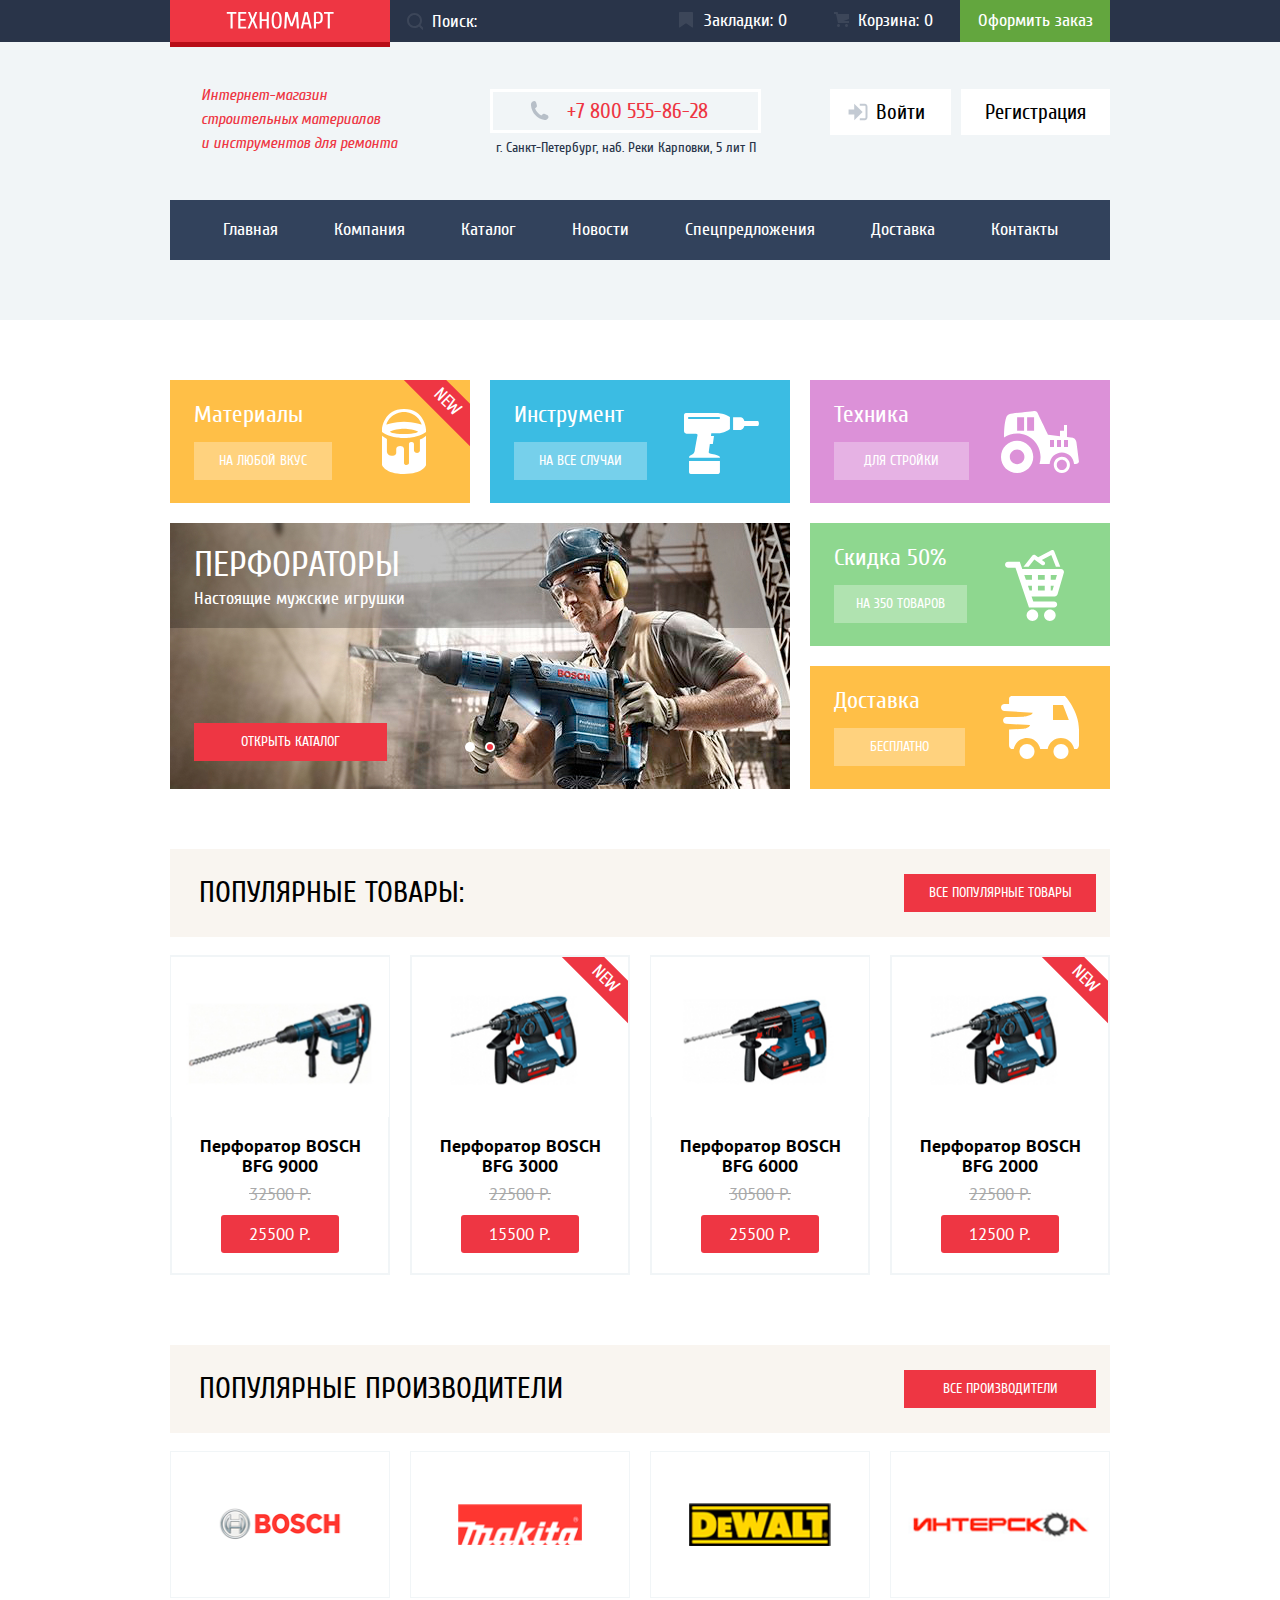
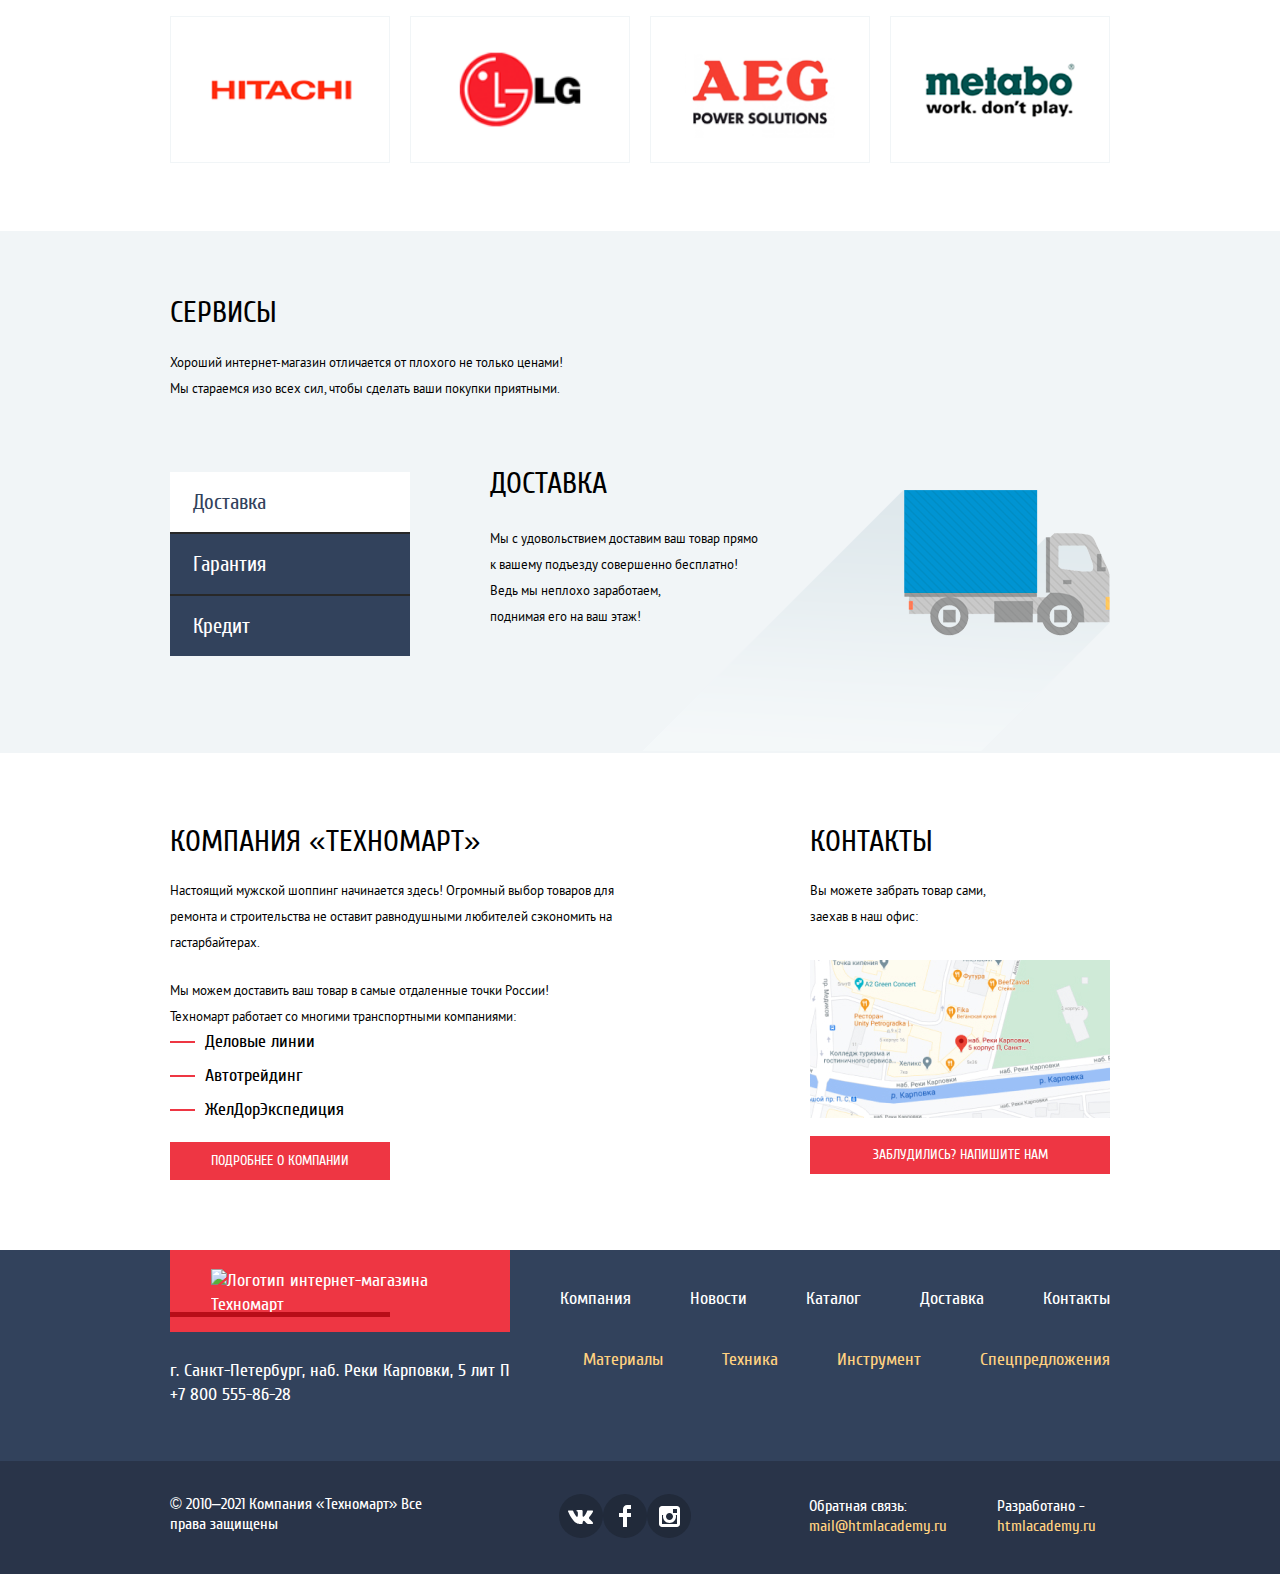
==== commit 3fb870ee: "fixed some styles" ====
--- a/index.html
+++ b/index.html
@@ -8,7 +8,7 @@
     <link rel="apple-touch-icon" href="img/favicons/180.png">
     <link rel="manifest" href="manifest.webmanifest">
     <link rel="stylesheet" href="css/normalize.css">
-    <link rel="stylesheet" href="css/style.css">
+    <link rel="stylesheet" href="css/style.min.css">
   </head>
 
   <body class="body">
--- a/css/style.min.css
+++ b/css/style.min.css
@@ -0,0 +1 @@
+@font-face{font-family:"PT Sans";font-style:normal;font-weight:400;font-display:swap;src:local("PT Sans"),url(../fonts/ptsans.woff2) format("woff2"),url(../fonts/ptsans.woff) format("woff")}@font-face{font-family:"PT Sans";font-style:normal;font-weight:700;font-display:swap;src:local("PT Sans"),url(../fonts/ptsansbold.woff2) format("woff2"),url(../fonts/ptsansbold.woff) format("woff")}@font-face{font-family:Cuprum;font-style:normal;font-weight:400;font-display:swap;src:local("Cuprum"),url(../fonts/cuprum.woff2) format("woff2"),url(../fonts/cuprum.woff) format("woff")}@font-face{font-family:Cuprum;font-style:normal;font-weight:700;font-display:swap;src:local("Cuprum"),url(../fonts/cuprumbold.woff2) format("woff2"),url(../fonts/cuprumbold.woff) format("woff")}@font-face{font-family:Cuprum;font-style:italic;font-weight:400;font-display:swap;src:local("Cuprum"),url(../fonts/cuprumitalic.woff2) format("woff2"),url(../fonts/cuprumitalic.woff) format("woff")}@font-face{font-family:Cuprum;font-style:italic;font-weight:700;font-display:swap;src:local("Cuprum"),url(../fonts/cuprumbolditalic.woff2) format("woff2"),url(../fonts/cuprumbolditalic.woff) format("woff")}:root{--lightgray:#F1F5F7;--basicgray:#C5C5C5;--gray:#B7BFC8;--darkgray:#A9A9A9;--blackgray:#282828;--blue:#32425C;--darkblue:#293449;--verydarkblue:#161D29;--indigo:#293449;--darkindigo:#212A3A;--red:#EE3643;--middlered:#CA2C37;--darkred:#b80d18;--winered:#BA2732;--orange:#FFBF47;--lightorange:#FFD180;--peach:#F9F5F0;--cyan:#3BBCE3;--pink:#DC91D8;--lightgreen:#8ED78F;--green:#5FBB2D;--darkgreen:#63A63E;--middlegreen:#518534;--black:#000;--white:white;--white-transparent-50:rgba(255,255,255,0.5);--white-transparent-30:rgba(255,255,255,0.3);--white-transparent-15:rgba(255,255,255,0.15);--basicgray-30:rgba(197,197,197,0.3);--darkgray-30:rgba(169,169,169,0.3)}body{display:grid;grid-template-rows:320px 1fr 300px;min-width:940px;-webkit-box-sizing:border-box;box-sizing:border-box;margin:0;padding:0;font-family:Cuprum,Arial,sans-serif;font-size:18px;line-height:24px;font-weight:400;font-style:normal;color:var(--black);background-color:var(--white)}.container{width:940px;padding-left:10px;padding-right:10px;margin:0 auto}a{text-decoration:none;color:var(--white)}img{max-width:100%;height:auto}.visually-hidden{position:absolute;width:1px;height:1px;margin:-1px;border:0;padding:0;white-space:nowrap;clip-path:inset(100%);clip:rect(0 0 0 0);overflow:hidden}.about__delivery-list,.catalog-main__bread-crumbs-list,.category__list,.footer__nav-list,.footer__social-list,.main-header__link-login-list,.main-header__nav-list,.main-header__profile-list,.popular-brands__list,.popular-items__list,.products__header-list,.products__list,.products__page-list,.services__list{list-style:none;padding:0;margin:0}.btn{display:inline-block;-webkit-box-sizing:border-box;box-sizing:border-box;vertical-align:middle;padding:7px 25px;font-size:14px;line-height:24px;text-transform:uppercase;border:none;background-color:transparent;cursor:pointer}.red-btn{color:var(--white);background-color:var(--red)}.red-btn:hover{background-color:var(--middlered)}.red-btn:active{background-color:var(--winered)}.logo{position:relative;display:inline-block;vertical-align:middle;padding:11px 56px 13px;background-color:var(--red)}.logo:active{background-color:var(--darkred)}.logo::after{content:"";position:absolute;top:42px;left:0;width:220px;height:5px;background-color:var(--darkred)}.main-header__cart.red-cart{padding-right:22px;text-align:right;background-color:var(--red)}.main-header__cart.red-cart::before{left:21px}.section-title{margin:0;padding:0;padding-left:15px;font-size:30px;font-weight:400;text-transform:uppercase}.section-header{-webkit-box-sizing:border-box;box-sizing:border-box;display:flex;justify-content:space-between;align-items:center;margin-bottom:18px;padding:25px 14px;background-color:var(--peach)}.product-item{-webkit-box-sizing:border-box;box-sizing:border-box;display:flex;flex-direction:column;align-items:center;text-align:center;width:220px;border:2px solid var(--lightgray);position:relative;transition:all .3s ease-out}.product-item__img-wrapper{width:218px;height:160px;background-color:var(--white)}.product-item__img{object-fit:contain}.product-item:hover{box-shadow:0 2px 15px var(--darkgray)}.product-item__title{margin:0;margin-top:19px;margin-bottom:6px;padding:0 15px;font-family:"PT Sans",Arial,sans-serif;font-size:18px;line-height:20px;font-weight:700;font-style:normal}.product-item__old-price{margin-bottom:9px;font-family:"PT Sans",Arial,sans-serif;font-size:17px;color:var(--darkgray)}.product-item__new-price{position:relative;padding:7px 28px;margin-bottom:20px;font-family:"PT Sans",Arial,sans-serif;font-size:17px;background-color:var(--red);border-radius:3px}.product-item__new-price::after{content:"";position:absolute;top:0;right:-36px;width:38px;height:38px;background-image:url(../img/icons/icon-red-triangle.svg);background-repeat:no-repeat;background-position:0 0}.product-item__buttons{display:grid;grid-template-rows:40px 40px;gap:10px;position:absolute;top:33px;left:37px}.product-item__buy-btn,.product-item__fav-btn{-webkit-box-sizing:border-box;box-sizing:border-box;padding:10px;width:135px;border-radius:3px;cursor:pointer;transition:all .3s ease-out}.product-item__buy-btn{padding-left:30px;font-family:Cuprum,Arial,sans-serif;font-size:14px;color:var(--white);text-transform:uppercase;outline:0;border:none;background-color:var(--darkgreen);box-shadow:0 2px var(--middlegreen)}.product-item__buy-btn::before{content:"";position:absolute;top:11px;left:30px;width:16px;height:18px;background-image:url(../img/icons/icon-cart-1.svg);background-repeat:no-repeat;background-position:0 0;opacity:.3}.product-item__buy-btn:hover{background-color:var(--green)}.product-item__buy-btn:active{background-color:var(--middlegreen)}.product-item__fav-btn{font-family:Cuprum,Arial,sans-serif;font-size:14px;color:var(--blue);text-transform:uppercase;outline:0;border:2px solid var(--green);background-color:transparent}.product-item__fav-btn:hover{border:2px solid var(--blue)}.product-item__fav-btn:active{color:var(--gray);border:2px solid var(--gray)}.descr{font-family:"PT Sans",Arial,sans-serif;margin:0;padding:0;font-size:13px;line-height:26px}.new-badge{overflow:hidden;position:relative}.new-badge::after{content:"NEW";position:absolute;z-index:10;top:7px;right:-27px;display:flex;width:100px;height:30px;background:var(--red);justify-content:center;align-items:center;font-family:Cuprum,Arial,sans-serif;color:#fff;transform:rotate(45deg)}.off{display:none}.main-header{background-color:var(--lightgray)}.main-header__top{background-color:var(--darkblue)}.main-header__grid-wrapper-top{display:grid;grid-template-columns:220px 1fr 150px 150px 150px}.main-header__logo-img{display:block}.main-header__descr{margin:0;padding:0;padding-left:31px;font-size:16px;font-style:italic;font-weight:400;align-self:center;color:var(--red);text-transform:none}.main-header__form{position:relative}.main-header__search-input{height:100%;width:100%;padding-left:42px;color:var(--white);background-color:var(--darkblue);border:none}.main-header__search-input::placeholder{color:var(--white)}.main-header__search-input:focus{color:var(--white);outline:0;color:var(--darkblue);background-color:var(--white)}.main-header__search-input:focus::placeholder{color:var(--darkblue)}.main-header__search-input-label::before{content:"";position:absolute;top:13px;left:17px;width:16px;height:18px;background-image:url(../img/icons/icon-search.svg);background-repeat:no-repeat;background-position:0 0;opacity:.3}.main-header__search-input:focus+.main-header__search-input-label::before{background-image:url(../img/icons/icon-search-red.svg);background-repeat:no-repeat;background-position:0 0;opacity:1}.main-header__search-input-label:hover::before{opacity:1}.main-header__favorite{position:relative}.main-header__favorite::before{content:"";position:absolute;top:12px;left:19px;width:16px;height:18px;background-image:url(../img/icons/icon-bookmark.svg);background-repeat:no-repeat;background-position:0 0;opacity:.3}.main-header__favorite:hover::before{opacity:1}.main-header__favorite:active::before{opacity:.3}.main-header__cart{position:relative;text-align:center}.main-header__cart::before{content:"";position:absolute;top:12px;left:24px;width:18px;height:18px;background-image:url(../img/icons/icon-cart-1.svg);background-repeat:no-repeat;background-position:0 0;opacity:.3}.main-header__cart:hover::before{opacity:1}.main-header__cart:active::before{opacity:.3}.main-header__cart_full{background-color:var(--red)}.main-header__cart,.main-header__favorite,.main-header__order-btn{-webkit-box-sizing:border-box;box-sizing:border-box;text-align:center;padding:9px 0 9px 20px;width:100%}.main-header__order-btn{padding-left:0}.main-header__cart:active,.main-header__favorite:active{color:var(--gray);background-color:var(--verydarkblue)}.main-header__order-btn{background-color:var(--darkgreen)}.main-header__order-btn:hover{background-color:var(--green)}.main-header__order-btn:active{color:var(--lightgray)}.main-header__grid-wrapper-bottom-contacts{display:grid;grid-template-columns:255px 2fr 300px;grid-template-rows:153px;align-items:center;margin-bottom:5px}.main-header__contacts{text-align:center;padding-left:16px;padding-top:11px}.main-header__login-btn,.main-header__phone,.main-header__profile-name,.main-header__registration-btn{font-size:21px}.main-header__phone{position:relative;-webkit-box-sizing:border-box;box-sizing:border-box;display:inline-block;vertical-align:middle;padding:7px 50px 7px 74px;color:var(--red);border:3px solid var(--white)}.main-header__phone::before{content:"";position:absolute;top:9px;left:37px;width:20px;height:20px;background-image:url(../img/icons/icon-phone.svg);background-repeat:no-repeat;background-position:0 0}.main-header__address{margin:0;margin-top:3px;padding:0;font-size:14px;color:var(--darkblue)}.main-header__login{padding-bottom:14px}.main-header__login-btn,.main-header__registration-btn{display:inline-block;vertical-align:middle;padding:11px 24px;color:var(--black);background-color:var(--white)}.main-header__login-btn{position:relative;padding-left:46px;padding-right:26px;text-align-last:left}.main-header__login-btn::before{content:"";position:absolute;top:14px;left:17px;width:23px;height:20px;background-image:url(../img/icons/icon-login.svg);background-repeat:no-repeat;background-position:0 0;opacity:.3}.main-header__login-btn:hover::before{opacity:1}.main-header__login-btn:active::before{opacity:.3}.main-header__login-list-item{position:relative}.main-header__login-icon{position:absolute;top:15px;left:24px}.main-header__link-login-list{display:flex;justify-content:flex-end}.main-header__login-list-item{margin-right:10px}.main-header__login-btn:hover,.main-header__registration-btn:hover{color:var(--red)}.main-header__login-btn:active,.main-header__registration-btn:active{color:var(--gray)}.main-header__profile{text-align:center}.main-header__profile-name{-webkit-box-sizing:border-box;box-sizing:border-box;position:relative;margin:0;margin-top:11px;margin-bottom:5px;padding:0;padding:10px 56px;background-color:var(--white)}.main-header__profile-name-link{position:relative}.main-header__profile-logout-link,.main-header__profile-name-link{color:var(--darkblue)}.main-header__profile-logout-link{position:absolute;top:12px;right:17px;opacity:.3}.main-header__profile-logout-link:hover{opacity:1}.main-header__profile-logout-link:active{opacity:.3}.main-header__profile-logout-link:active,.main-header__profile-name-link:active{color:var(--gray)}.main-header__profile-name:active{color:var(--gray)}.main-header__profile-name-link::before{content:"";position:absolute;top:3px;left:-41px;width:45px;height:20px;background-image:url(../img/icons/icon-profile.svg);background-repeat:no-repeat;background-position:0 0;opacity:.3}.main-header__profile-name-link:hover::after,.main-header__profile-name-link:hover::before{opacity:1}.main-header__profile-name-link:active::after,.main-header__profile-name-link:active::before{opacity:.3}.main-header__profile-list{display:flex;justify-content:center}.main-header__profile-list-item{margin-right:30px;list-style:disc}.main-header__profile-list-item:first-child{list-style:none}.main-header__profile-list-item:last-child{margin-right:0}.main-header__profile-list-link{font-size:16px;color:var(--darkblue)}.main-header__profile-list-link:hover{font-size:16px;color:var(--red)}.main-header__profile-list-link:active{font-size:16px;color:var(--gray)}.main-header__nav.container{padding-left:0;padding-right:0}.main-header__nav-list{display:flex;justify-content:center;flex-wrap:wrap;background-color:var(--blue)}.main-header__nav-link{display:inline-block;padding:18px 28px}.main-header__nav-link:hover{background-color:var(--darkblue)}.main-header__nav-link:active{color:var(--white-transparent-50)}.category{margin-top:60px;margin-bottom:60px}.category__title{margin:0;padding:0;margin-top:5px;margin-bottom:12px;font-weight:400;font-size:24px;line-height:30px;color:var(--white)}.category__list{display:grid;grid-template-columns:1fr 1fr 1fr;grid-template-rows:123px 123px 123px;gap:20px}.category__item-article{-webkit-box-sizing:border-box;box-sizing:border-box;display:flex;flex-direction:column;align-items:flex-start;height:100%;padding:15px 24px}.category__materials{background-color:var(--orange);background-image:url(../img/icons/icon-paint.svg);background-repeat:no-repeat;background-position:83% 50%}.category__tools{background-color:var(--cyan);background-image:url(../img/icons/icon-tools.svg);background-repeat:no-repeat;background-position:86% 53%}.category__techniс{background-color:var(--pink);background-image:url(../img/icons/icon-tractor.svg);background-repeat:no-repeat;background-position:86% 50%}.category__discount{background-color:var(--lightgreen);background-image:url(../img/icons/icon-cart-2.svg);background-repeat:no-repeat;background-position:81% 50%}.category__delivery{background-color:var(--orange);background-image:url(../img/icons/icon-delivery.svg);background-repeat:no-repeat;background-position:86% 50%}.category__link{display:inline-block;vertical-align:middle;padding:7px 25px;font-size:14px;text-transform:uppercase;background-color:var(--white-transparent-30)}.category__link:hover{background-color:var(--basicgray-30)}.category__link:active{background-color:var(--darkgray-30)}.category__techniс .category__link{padding:7px 30px}.category__discount .category__link{padding:7px 22px}.category__delivery .category__link{padding:7px 36px}.slider{position:relative;grid-column:1/3;grid-row:2/4;padding-top:10px;background-color:var(--gray)}.slider-hammer{background-image:url(../img/catalog/catalog-hammer.jpg);background-repeat:no-repeat;background-position:0 0}.slider-drill{background-image:url(../img/catalog/catalog-drill.jpg);background-repeat:no-repeat;background-position:0 0}.slider::before{content:"";position:absolute;top:46%;left:25px;width:22px;height:40px;background-image:url(../img/icons/icon-arrow-left.svg);background-repeat:no-repeat;background-position:0 0;cursor:pointer}.slider::after{content:"";position:absolute;top:46%;right:20px;width:22px;height:40px;background-image:url(../img/icons/icon-arrow-right.svg);background-repeat:no-repeat;background-position:0 0;cursor:pointer}.slider__title{margin:0;padding:0;margin-top:5px;margin-bottom:10px;font-weight:400;font-size:36px;text-transform:uppercase;color:var(--white)}.slider__subtitle{margin:0;padding:0;margin-bottom:112px;color:var(--white)}.slider .red-btn{padding:7px 47px}.slider__pagination_first::before{content:"";position:absolute;bottom:37px;right:315px;width:10px;height:10px;background-color:var(--white);border-radius:50%;cursor:pointer}.slider__pagination_second::before{content:"";position:absolute;bottom:37px;right:295px;width:10px;height:10px;background-color:var(--white);border-radius:50%;cursor:pointer}.slider__pagination_second::after{content:"";position:absolute;bottom:39px;right:297px;width:6px;height:6px;background-color:var(--red);border-radius:50%;cursor:pointer}.popular-items{margin-bottom:70px}.popular-items__list{display:grid;grid-template-columns:repeat(4,1fr);gap:20px}.popular-brands .btn,.popular-items .btn{width:192px;padding:7px 10px;text-align:center}.popular-brands{margin-bottom:70px}.popular-brands__list{display:grid;grid-template-columns:repeat(4,1fr);grid-template-rows:repeat(2,145px);gap:20px}.popular-brands__item{min-height:145px;border:1px solid var(--lightgray);transition:all .3s ease-out}.popular-brands__item:hover{box-shadow:0 2px 15px var(--darkgray)}.popular-brands__item:active{opacity:.5}.popular-brands__link{display:flex;justify-content:center;align-items:center;width:100%;height:100%}.services .container{-webkit-box-sizing:border-box;box-sizing:border-box;padding:64px 0}.services{background-color:var(--lightgray);overflow:hidden;margin-bottom:77px;min-height:522px}.services__grid-wrapper{display:grid;grid-template-columns:240px 1fr}.services__title{margin-top:6px;margin-bottom:25px;padding-left:0}.services .descr{width:400px;margin-bottom:70px}.services__list{position:relative}.services__list::after{content:"";position:absolute;top:-60px;right:0;width:10px;height:279px;background-image:url(../img/icons/icon-line.svg);background-repeat:no-repeat;background-position:0 0}.services__item{-webkit-box-sizing:border-box;box-sizing:border-box;width:100%;border-bottom:2px solid var(--blackgray)}.services__link{-webkit-box-sizing:border-box;box-sizing:border-box;display:inline-block;vertical-align:middle;padding:18px 23px;width:100%;font-size:21px;color:var(--white);text-align:left;background-color:var(--blue);border:none;cursor:pointer}.services__item:last-child{border:none}.services__link:hover:not(.services__link_current){color:var(--white);background-color:var(--darkblue)}.services__link_current{color:var(--blue);background-color:var(--white)}.services__credit,.services__delivery,.services__warranty{position:relative;margin-left:80px}.services__delivery::after{content:"";position:absolute;top:18px;right:0;width:468px;height:468px;background-image:url(../img/delivery.png);background-repeat:no-repeat;background-position:0 0}.services__warranty::after{content:"";position:absolute;top:18px;right:0;width:468px;height:468px;background-image:url(../img/warranty.png);background-repeat:no-repeat;background-position:0 0}.services__credit::after{content:"";position:absolute;top:18px;right:0;width:468px;height:468px;background-image:url(../img/credit.png);background-repeat:no-repeat;background-position:0 0}.services__section{-webkit-box-sizing:border-box;box-sizing:border-box}.services__section .section-title{margin-bottom:30px;padding-left:0}.services__section .descr{width:300px;margin-bottom:0}.about-company{margin-bottom:70px}.about-company__grid-wrapper{display:grid;grid-template-columns:1fr 300px}.about__title,.contacts__title{margin-bottom:24px;padding-left:0}.about__descr{margin-bottom:22px;width:460px}.about__descr:last-of-type{margin-bottom:0}.about__delivery-list{margin-bottom:20px}.about__delivery-item{position:relative;padding-left:35px;margin-bottom:10px}.about__delivery-item::before{content:"";position:absolute;top:11px;left:0;width:25px;height:2px;background-color:var(--red)}.about__link{-webkit-box-sizing:border-box;box-sizing:border-box;display:inline-block;vertical-align:middle;width:220px;text-align:center}.contacts__descr{width:180px;margin-bottom:30px}.contacts__link-map{display:inline-block;vertical-align:middle;width:300px;height:158px;margin-bottom:18px;background-color:var(--gray)}.contacts__link-help{-webkit-box-sizing:border-box;box-sizing:border-box;display:inline-block;vertical-align:middle;width:300px;text-align:center}.footer__grid-wrapper-top{display:grid;grid-template-columns:340px 1fr}.footer__logo{-webkit-box-sizing:border-box;box-sizing:border-box;padding:19px 41px 15px;margin-bottom:27px;background-color:var(--red)}.footer__logo.logo::after{content:"";position:absolute;top:62px;left:0;width:220px;height:5px;background-color:var(--darkred)}.footer__top{background-color:var(--blue)}.footer__top .container{padding-bottom:54px}.footer__bottom{background-color:var(--darkblue)}.footer__grid-wrapper-bottom{display:grid;grid-template-columns:300px 1fr 330px}.footer__address,.footer__phone{margin:0;padding:0;font-style:normal;font-weight:400;color:var(--white)}.footer__nav-list{display:flex;flex-wrap:wrap;justify-content:flex-end;margin-top:37px}.footer__nav-item{margin-left:59px}.footer__nav-item:first-child{margin-left:0}.footer__nav-link_orange{color:var(--lightorange)}.footer__nav-link:hover,.footer__nav-link_orange:hover{text-decoration:underline}.footer__nav-link:active{color:var(--gray)}.footer__nav-link_orange:active{color:var(--lightorange);opacity:.5}.footer__bottom{padding-top:33px;padding-bottom:36px}.footer__contacts-descr-link,.footer__contacts-developer,.footer__contacts-feedback,.footer__copyright-descr{margin:0;padding:0;color:var(--white);font-size:16px}.footer__copyright-descr{width:254px;line-height:20px}.footer__social-list{display:flex;justify-content:center}.social-btn{display:flex;justify-content:center;align-items:center;width:44px;height:44px;background-color:var(--darkindigo);border-radius:50%}.social-btn:hover{background-color:var(--red)}.footer__contacts-developer{grid-column:2/3;grid-row:1/2}.footer__contacts-descr-link{color:var(--lightorange)}.footer__contacts-descr-link:hover{text-decoration:underline}.footer__contacts-descr-link:active{color:var(--red)}.footer__feedback{display:grid;grid-template-columns:repeat(2,auto);grid-template-rows:20px 20px;column-gap:50px;justify-content:end;margin-right:14px;font-style:normal}.catalog-main{font-family:"PT Sans",Arial,sans-serif}.catalog-main__flex-wrapper{display:flex;flex-direction:column;margin-top:17px;margin-bottom:20px}.catalog-main__grid-wrapper{display:grid;grid-template-columns:220px auto;gap:20px;margin-bottom:50px}.catalog-main__main-title{font-family:Cuprum,Arial,sans-serif;font-size:30px;font-weight:400;text-transform:uppercase;padding:34px 30px;background-color:var(--lightgray)}.catalog-main__bread-crumbs-list{order:-1;display:flex;flex-wrap:wrap;margin-bottom:15px}.catalog-main__crumb-item{position:relative;margin-right:40px}.catalog-main__crumb-item::after{content:"";position:absolute;top:7px;right:-33px;width:14px;height:14px;background-image:url(../img/icons/icon-arrow-right-small.svg);background-repeat:no-repeat;background-position:0 0}.catalog-main__crumb-item:last-child::after{display:none}.catalog-main__filter-title{-webkit-box-sizing:border-box;box-sizing:border-box;width:100%;margin:0;padding:0;margin-bottom:15px;padding:7px 18px 6px;font-size:13px;background-color:var(--peach)}.catalog-main__crumb-link{font-size:13px;color:var(--darkblue);text-transform:uppercase}.filter-form__wrapper{padding-bottom:24px;margin-bottom:20px;border-bottom:1px solid var(--lightgray)}.filter-form__wrapper:last-of-type{margin-bottom:0;padding-bottom:21px}.filter-form__brands,.filter-form__power,.filter-form__price{margin:0;padding:0;border:none}.filter-form__price-span{margin-right:6.5px;margin-left:6.5px}.filter-form__price-input{-webkit-box-sizing:border-box;box-sizing:border-box;padding-top:10px;padding-bottom:10px;text-align:center;background-color:var(--peach);border:none}.filter-form__brand-item,.filter-form__power-item,.filter-form__price-item{font-size:15px;text-transform:uppercase}.filter-form__brands-title,.filter-form__power-title,.filter-form__price-title{font-size:17px;font-weight:700;text-transform:uppercase;margin-bottom:15px}.filter-form__power-title{margin-bottom:31px}.filter-form__brands,.filter-form__power{display:flex;flex-direction:column}.filter-form__price-input{width:95px}.filter-form__range-filter{position:relative}.filter-form__range-controls{-webkit-box-sizing:border-box;box-sizing:border-box;height:80px;padding:39px 20px;margin-bottom:10px;background-color:var(--peach);border-radius:5px}.filter-form__range-bar-gray{height:2px;background-color:var(--gray)}.filter-form__range-bar-green{width:80%;height:2px;background-color:var(--green)}.filter-form__control-item{position:absolute;top:30px;left:0;width:4px;height:4px;border:8px solid var(--white);border-radius:50%;background-color:var(--gray);box-shadow:0 2px 1px 0 var(--gray);cursor:pointer}.filter-form__control-item-min{left:15px}.filter-form__control-item-max{left:160px}.filter-form__brands-list-item,.filter-form__power-list-item{margin-bottom:14px}.filter-form__brands-list-item:last-child{margin-bottom:0}.filter-form__power-item:last-child{margin-bottom:10px}.filter-form__brands-list,.filter-form__power-list{margin:0;padding:0;list-style:none}.filter-form__brand-item{position:relative;padding-left:35px}.filter-form__brand-item::before{-webkit-box-sizing:border-box;box-sizing:border-box;content:"";position:absolute;top:-4px;left:0;width:23px;height:23px;border:2px solid var(--darkgray);border-radius:3px;opacity:.7}.filter-form__brand-item:hover::before{opacity:1}.filter-form__brand-item:active::before{opacity:.3}.filter-form__brand-input:checked+.filter-form__brand-item::after{-webkit-box-sizing:border-box;box-sizing:border-box;content:"";position:absolute;top:-7px;left:-1px;width:31px;height:27px;background-image:url(../img/icons/icon-checked-shape.svg);background-repeat:no-repeat;background-position:0 0;opacity:.7}.filter-form__brand-input:checked+.filter-form__brand-item:hover::after{opacity:1}.filter-form__brand-input:checked+.filter-form__brand-item:active::after{opacity:.3}.filter-form__brand-input:focus+.filter-form__brand-item::before{border:3px solid var(--black);opacity:.4}.filter-form__brand-input:focus+.filter-form__brand-item::after{opacity:1}.filter-form__brand-input:disabled+.filter-form__brand-item::after,.filter-form__brand-input:disabled+.filter-form__brand-item::before{opacity:.25}.filter-form__brand-input:disabled+.filter-form__brand-item:hover::after,.filter-form__brand-input:disabled+.filter-form__brand-item:hover::before{opacity:.25}.filter-form__brand-input:disabled+.filter-form__brand-item{color:var(--gray)}.filter-form__power-item{position:relative;padding-left:35px;margin-bottom:17px}.filter-form__power-item::before{-webkit-box-sizing:border-box;box-sizing:border-box;content:"";position:absolute;top:-4px;left:0;width:23px;height:23px;border:3px solid var(--darkgray);border-radius:50%;opacity:.7}.filter-form__power-item:hover::before{opacity:1}.filter-form__power-item:active::before{opacity:.3}.filter-form__power-input:checked+.filter-form__power-item::after{-webkit-box-sizing:border-box;box-sizing:border-box;content:"";position:absolute;top:3px;left:7px;width:9px;height:9px;background-color:var(--darkgray);border-radius:50%;opacity:.7}.filter-form__power-input:checked+.filter-form__power-item:hover::after{opacity:1}.filter-form__power-input:checked+.filter-form__power-item:active::after{opacity:.3}.filter-form__power-input:focus+.filter-form__power-item::before{border-color:var(--black);opacity:.5}.filter-form__power-input:focus+.filter-form__power-item::after{background-color:var(--black);opacity:.5}.filter-form__power-input:disabled+.filter-form__power-item::after,.filter-form__power-input:disabled+.filter-form__power-item::before{opacity:.25}.filter-form__power-input:disabled+.filter-form__power-item:hover::after,.filter-form__power-input:disabled+.filter-form__power-item:hover::before{opacity:.25}.filter-form__power-input:disabled+.filter-form__power-item{color:var(--gray)}.filter-form__show-btn{width:220px;padding:10px;font-size:13px;text-transform:uppercase;background-color:transparent;border:1px solid rgba(169,169,169,.7);transition:all .3s ease-out;cursor:pointer}.filter-form__show-btn:hover{border:1px solid rgba(169,169,169)}.products{width:700px}.products__header{-webkit-box-sizing:border-box;box-sizing:border-box;display:flex;justify-content:space-between;padding:7px 20px 6px;margin-bottom:30px;font-size:13px;text-transform:uppercase;background-color:var(--peach)}.products__header-title{margin:0;padding:0;align-self:center;font-size:13px}.products__header-item:not(:last-child){margin-left:66px}.products__header-link{-webkit-box-sizing:border-box;box-sizing:border-box;display:inline-block;vertical-align:middle}.link-up{position:relative;bottom:1px;left:-17px;transform:rotate(180deg)}.link-down{position:relative;top:1px;right:-3px}.link-down:hover .link-svg-path,.link-up:hover .link-svg-path{fill:var(--black)}.products__header-link:not(.products__header-link_current){color:var(--black);text-transform:uppercase;text-decoration-line:underline;text-decoration-style:dotted;opacity:.5}.products__header-link:hover:not(.products__header-link_current){color:var(--black);text-decoration-line:underline;text-decoration-style:solid;text-decoration-thickness:2px;text-decoration-color:var(--red);opacity:1}.products__header-link:active:not(.products__header-link_current){color:var(--red);text-decoration:none}.products__header-link_current{color:var(--red)}.products__header-link_current .link-svg-path{fill:var(--red)}.products__header-list{display:flex;align-items:center;justify-content:space-between}.products__list{display:grid;grid-template-columns:repeat(3,220px);column-gap:21px;row-gap:19px;margin-bottom:47px}.product-item:hover .product-item__buttons{display:grid;transition:all .5s ease-out}.product-item:hover .product-item__img{visibility:hidden}.products__page-link:not(.products__page-link_current){font-size:13px;text-transform:uppercase;color:var(--blue);border:1px solid var(--gray)}.products__page-list{display:flex;flex-wrap:wrap}.products__page-number{margin-right:9px;margin-bottom:10px}.products__page-link{-webkit-box-sizing:border-box;box-sizing:border-box;display:inline-block;vertical-align:middle;padding:6px 15px;border:1px solid var(--gray);border-radius:3px}.products__page-link:hover:not(.products__page-link_current){border:1px solid var(--darkgray)}.products__page-link:active:not(.products__page-link_current){border:1px solid var(--red)}.products__page-link_current{font-size:13px;text-transform:uppercase;color:var(--white);background-color:var(--red);border:1px solid var(--red)}.products__page-link-next{padding-right:30px;padding-left:30px}.about-category{background-color:var(--lightgray);padding-bottom:24px}.about-category .container{padding:42px 0}.about-category__title{font-family:Cuprum,Arial,sans-serif;font-size:30px;font-weight:400;text-transform:uppercase}.modal{position:fixed;left:0;top:50%;bottom:0;right:0;transform:translate3d(0,-50%,0);z-index:20;margin:auto;font-family:Cuprum,Arial,sans-serif;background-color:var(--white);box-shadow:0 20px 40px rgba(0,0,0,.7)}.modal-cart{-webkit-box-sizing:border-box;box-sizing:border-box;bottom:auto;width:620px;animation:bounce .5s}.modal::before{content:"";position:absolute;top:0;left:0;width:100%;height:5px;background-color:var(--red)}.modal__text{position:relative;margin:0;padding:0;margin:70px 100px;font-size:24px;line-height:30px;text-align:center}.modal__text::before{content:"";position:absolute;top:-20px;left:-10px;width:66px;height:66px;background-image:url(../img/icons/icon-mark.svg);background-position:0 0;background-repeat:no-repeat}.modal__buttons{-webkit-box-sizing:border-box;box-sizing:border-box;padding:37px 110px;background-color:var(--peach)}.modal__continue-btn,.modal__order-btn{width:192px}.modal__order-btn{margin-right:10px}.modal__continue-btn{background-color:var(--white)}.modal__close-btn{display:inline-block;vertical-align:middle;position:absolute;-webkit-box-sizing:border-box;box-sizing:border-box;top:12px;right:-15px;width:30px;height:30px;padding:7px 25px;font-size:14px;line-height:24px;text-transform:uppercase;border:none;background-color:transparent;cursor:pointer}.modal__close-btn::after,.modal__close-btn::before{content:"";position:absolute;top:10px;left:2px;width:25px;height:4px;background-color:var(--red)}.modal__close-btn::before{transform:rotate(45deg)}.modal__close-btn::after{transform:rotate(-45deg)}.modal-map{width:943px;height:449px;margin:auto;bottom:auto;animation:fade-in .5s}.modal-feedback{width:620px;height:430px;animation:bounce .5s}.modal__form-grid-wrapper{-webkit-box-sizing:border-box;box-sizing:border-box;display:grid;grid-template-columns:220px 220px;grid-template-rows:75px 150px;gap:20px;padding:40px 80px;font-size:18px}.modal__label{display:flex;flex-direction:column}.modal__textarea{grid-column:1/3}.modal__input{-webkit-box-sizing:border-box;box-sizing:border-box;margin-top:10px;padding:12px 8px;height:38px;font-family:"PT Sans",Arial,sans-serif;font-size:13px;border:2px solid var(--gray);border-radius:3px}.modal__input::placeholder{color:var(--gray)}.textarea-input{height:114px;resize:none}.modal__form-button-wrapper{-webkit-box-sizing:border-box;box-sizing:border-box;padding:37px 80px;background-color:var(--peach)}.contacts__modal .modal__order-btn{width:100%}.modal-error{animation:shake .6s}@keyframes bounce{0%{transform:translateY(130%)}70%{transform:translateY(-70%)}90%{transform:translateY(-40%)}}@keyframes fade-in{0%{opacity:0}100%{opacity:1}}@keyframes shake{0%,100%{transform:translateX(0)}10%,30%,50%,70%,90%{transform:translateX(-10px)}20%,40%,60%,80%{transform:translateX(10px)}}
